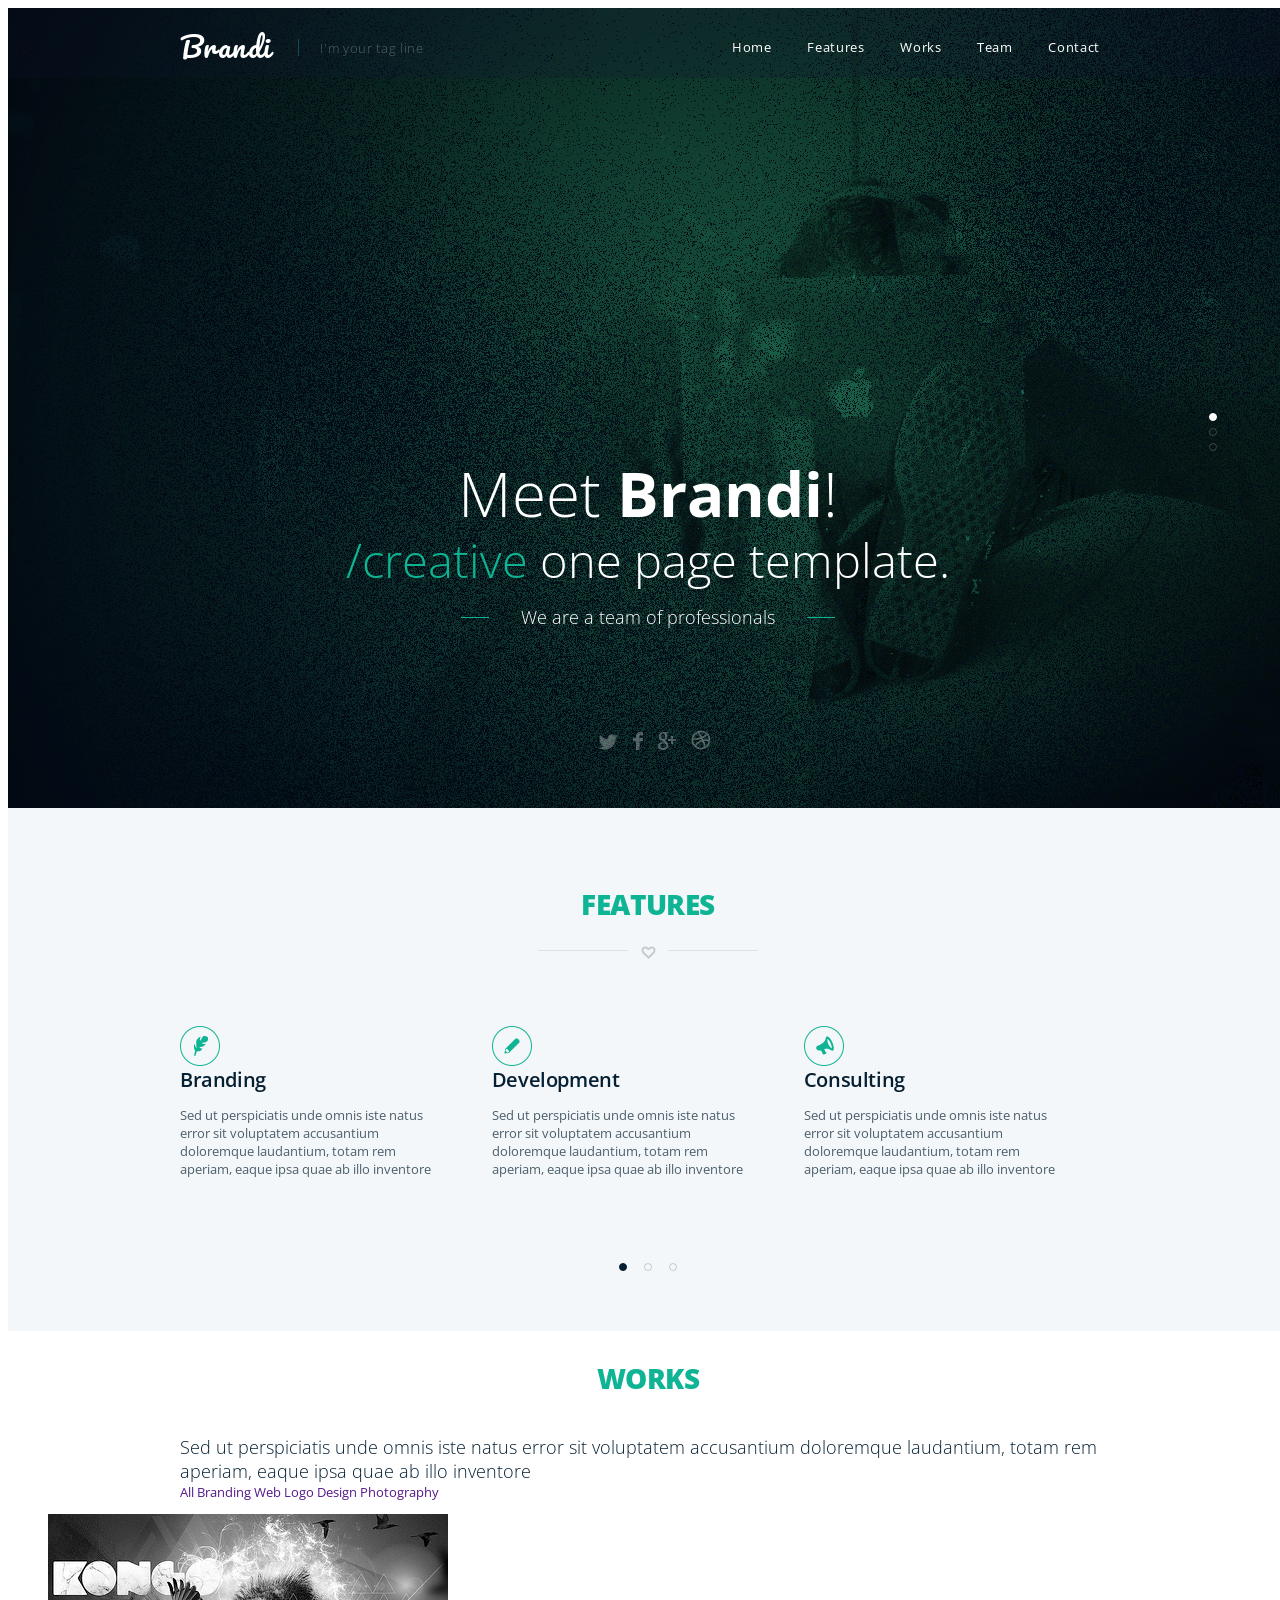
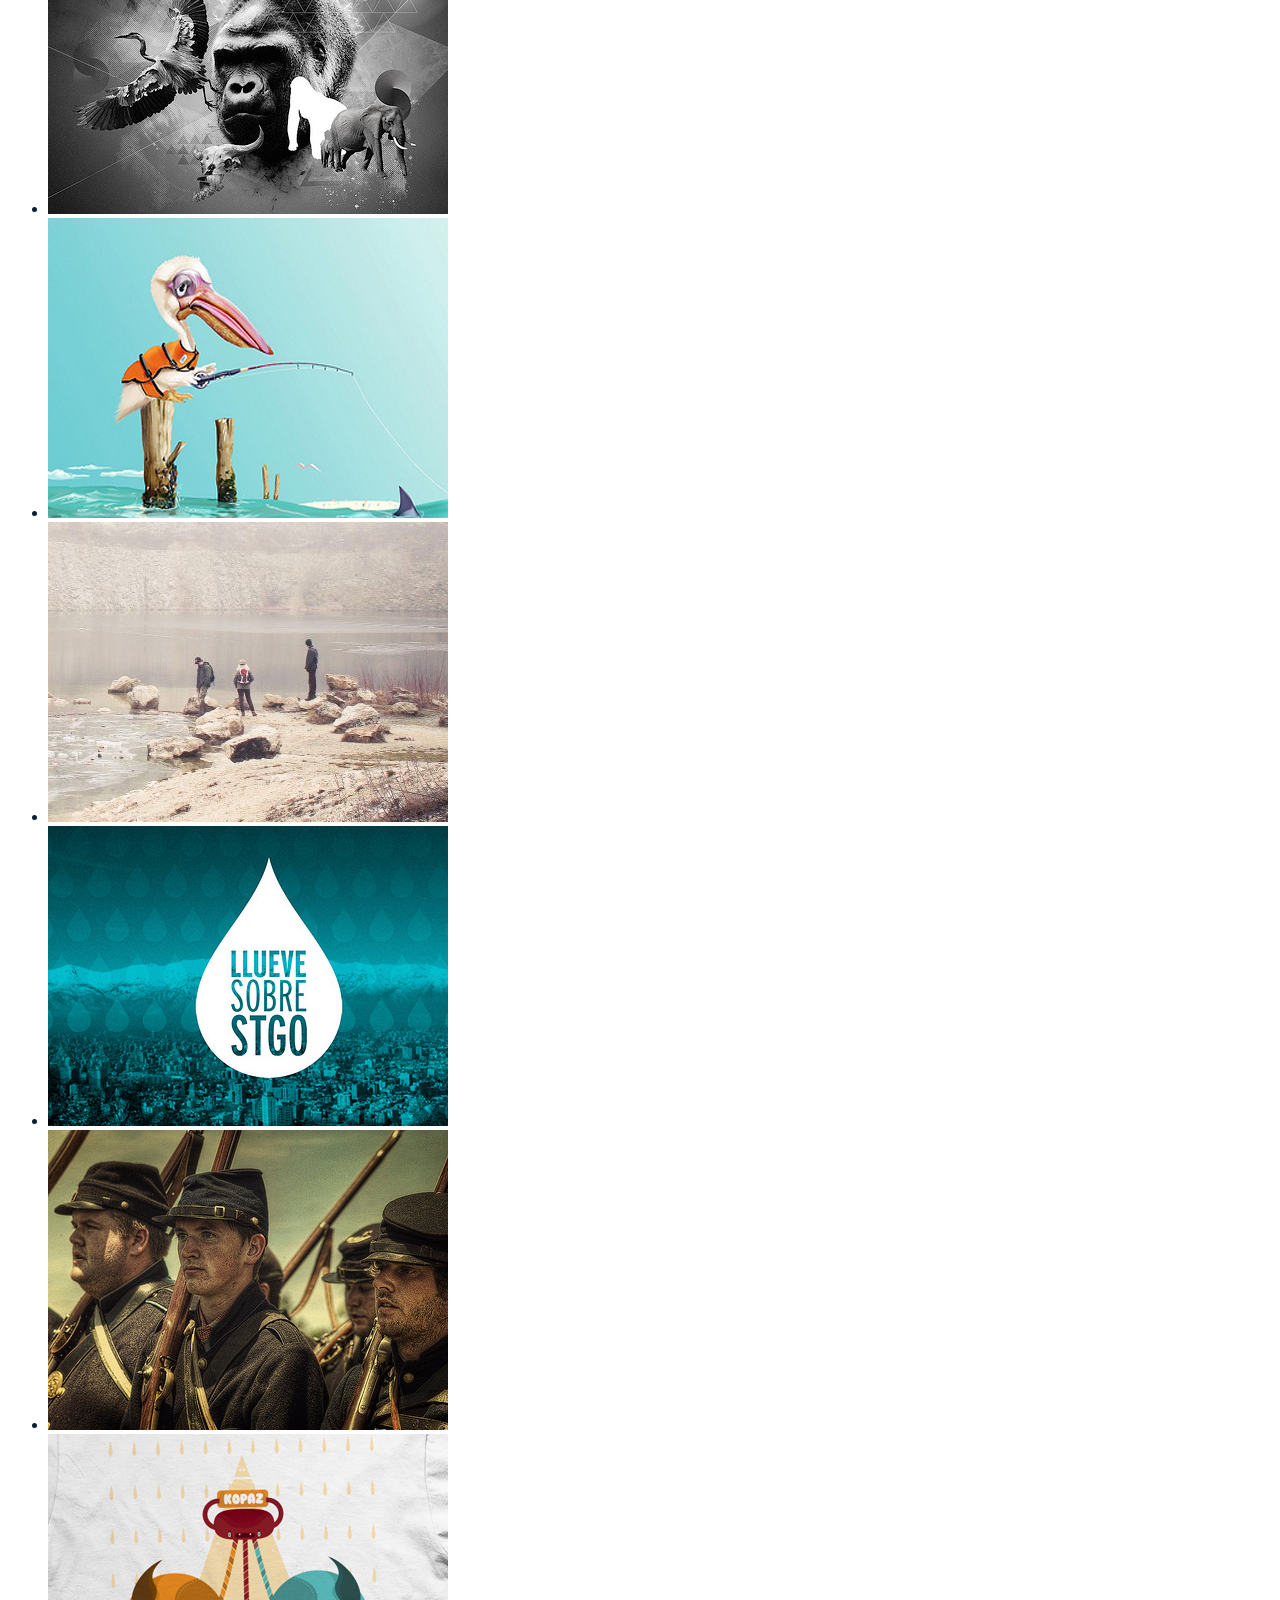
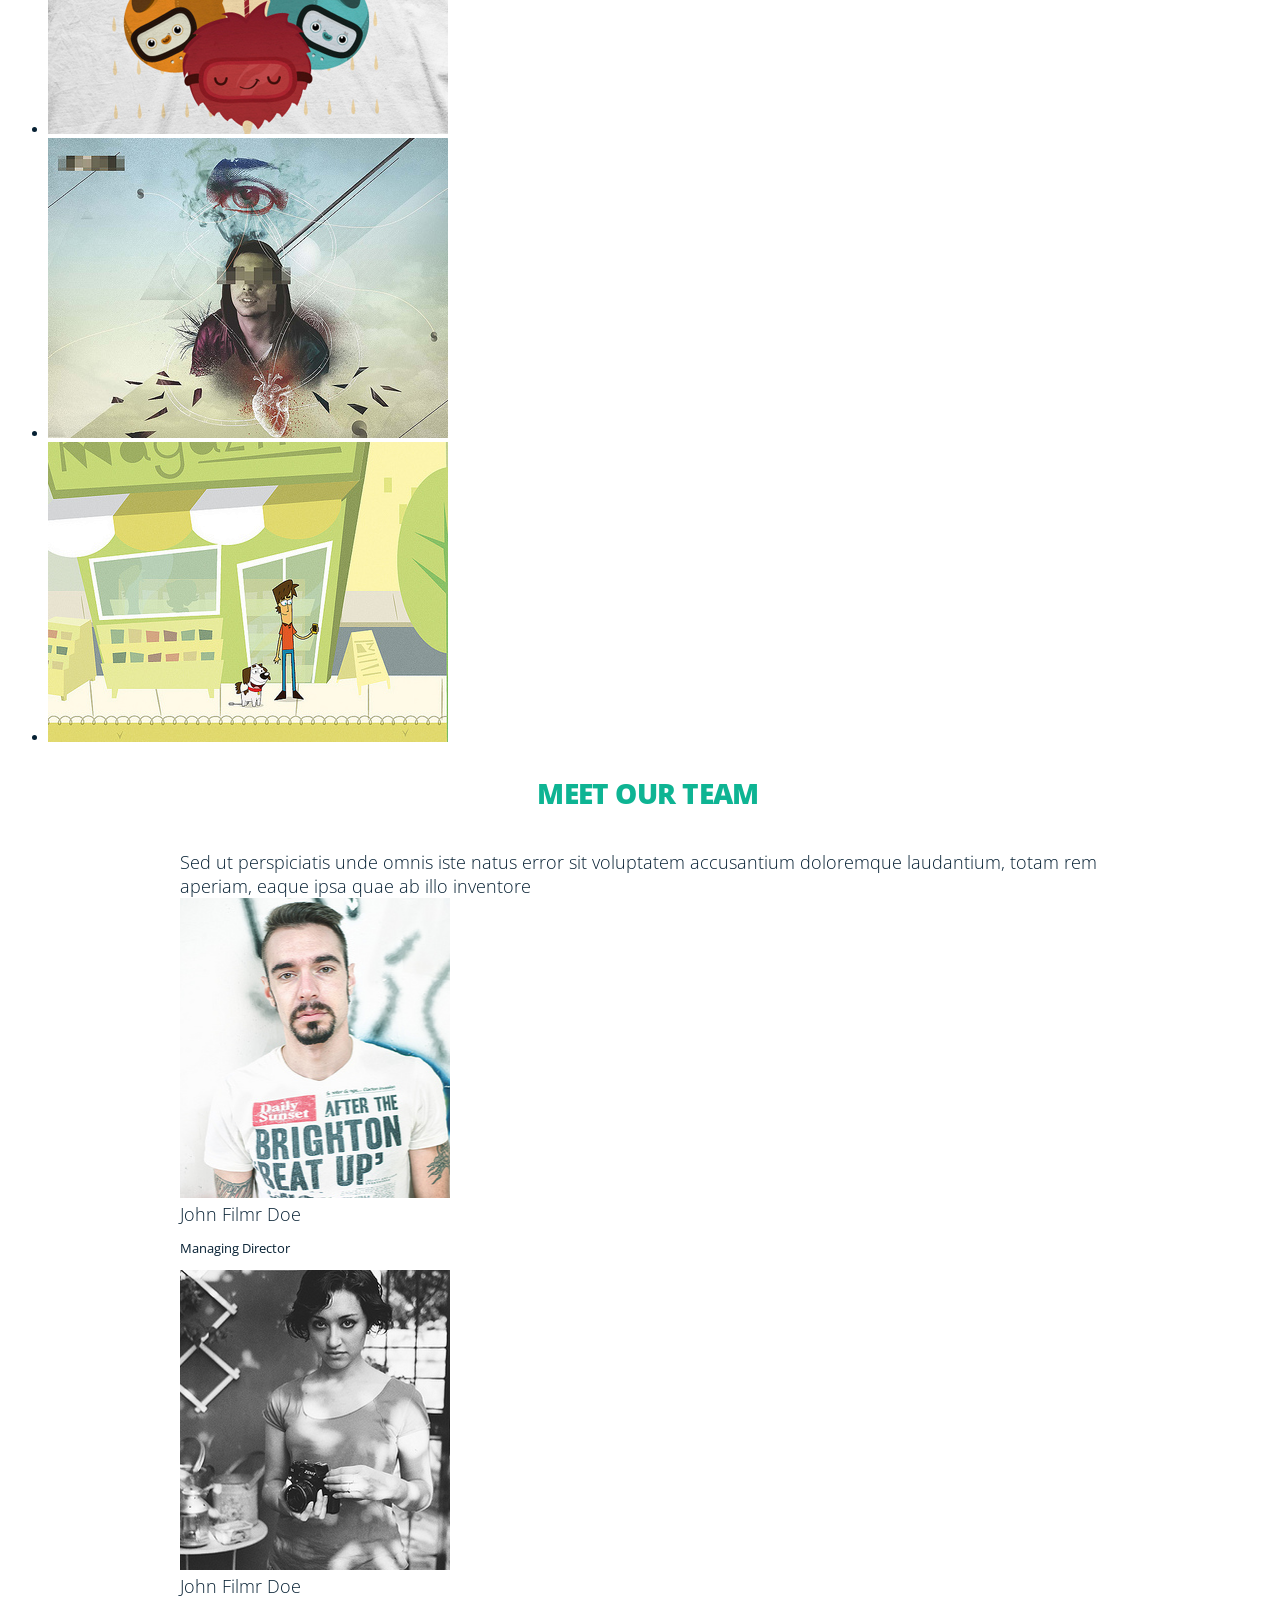
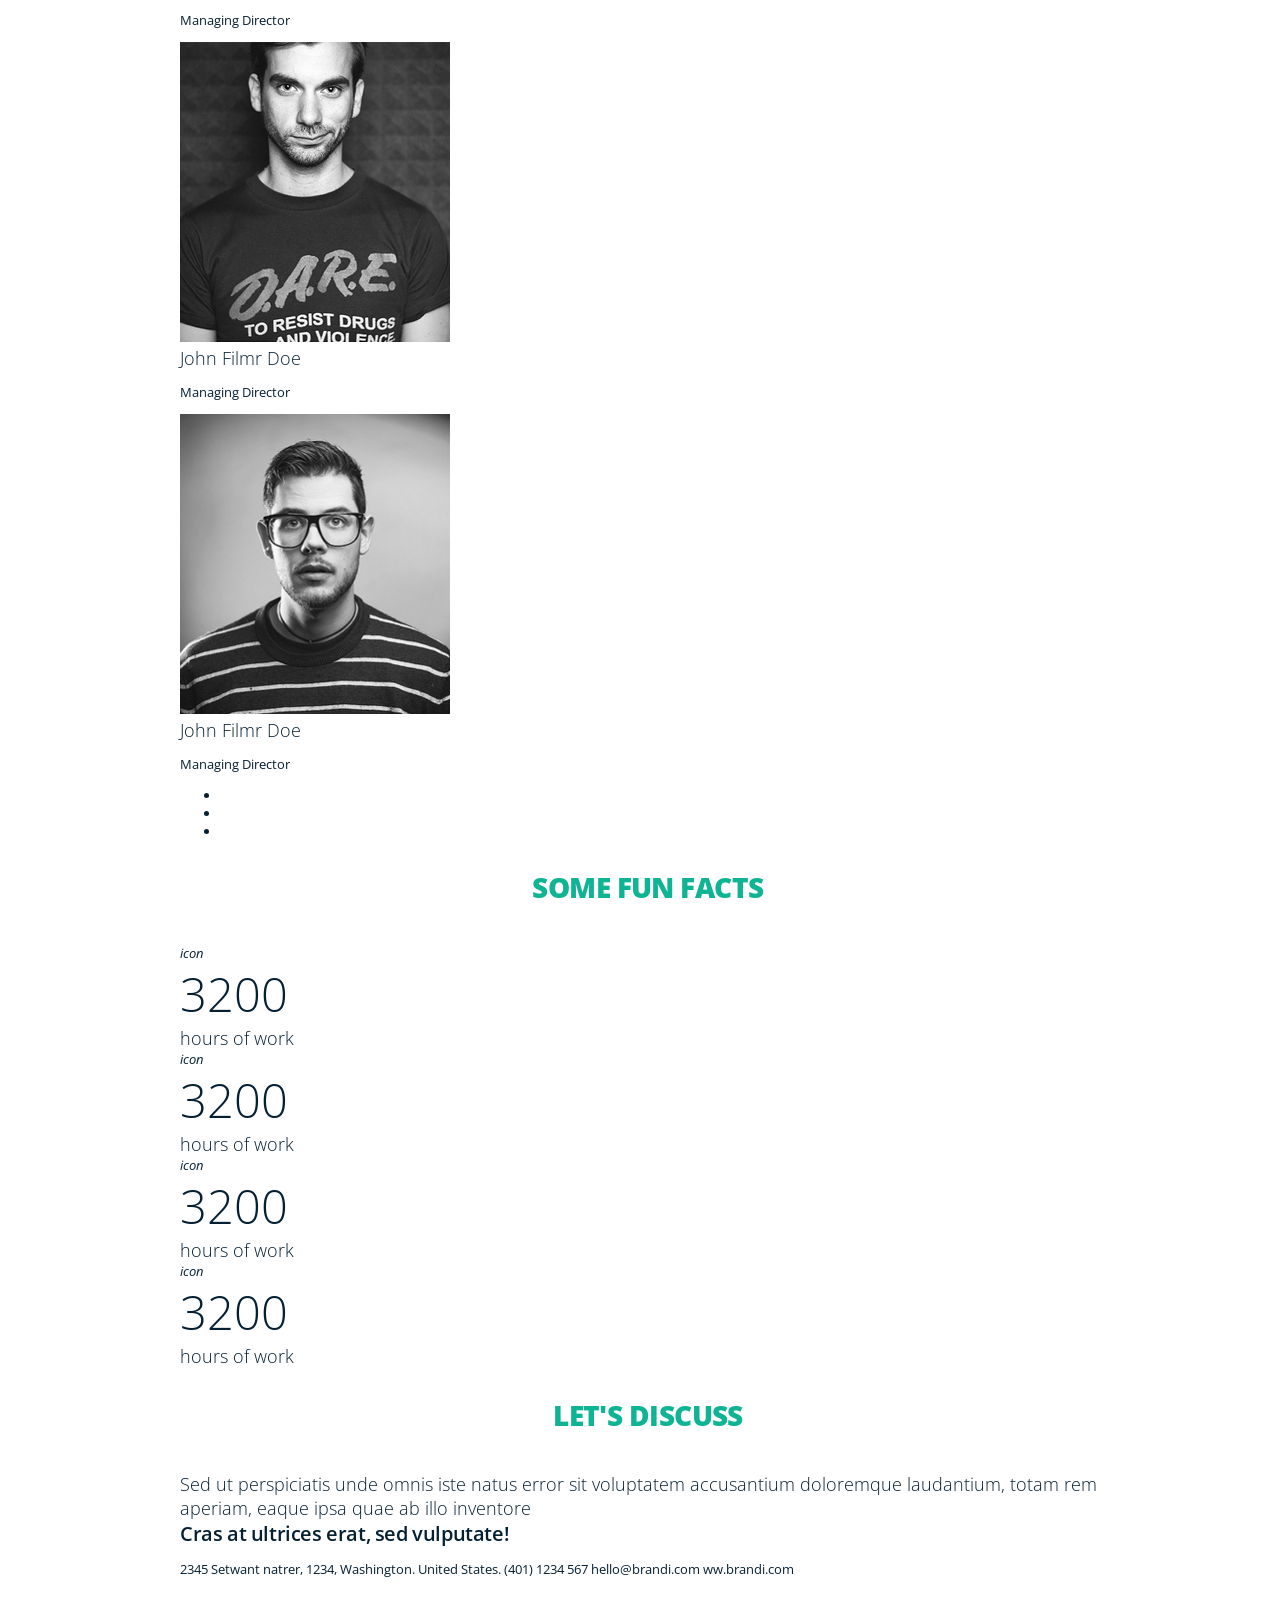
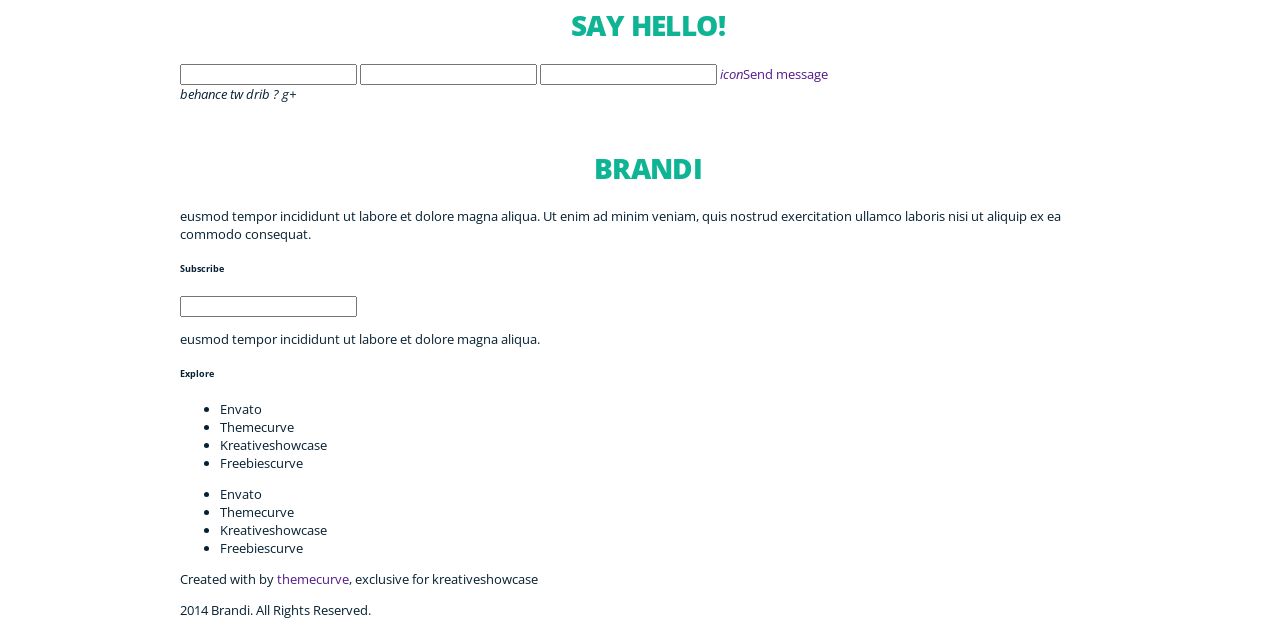
==== index.html @ 41387234 "." ====
<!DOCTYPE html>
<html lang="en">
<head>
	<meta charset="UTF-8">
	<meta author="name" content="Anna S. & Sowjanya S.">
	<title>Brandi | Digital Agency</title>
	<link href='http://fonts.googleapis.com/css?family=Pacifico' rel='stylesheet'>
	<link href='http://fonts.googleapis.com/css?family=Open+Sans:300italic,400italic,600italic,700italic,800italic,400,300,600,700,800' rel='stylesheet'>
	<link href="http://maxcdn.bootstrapcdn.com/font-awesome/4.2.0/css/font-awesome.min.css" rel="stylesheet">
	<link rel="stylesheet" href='style/normalize.css'>
	<link rel="stylesheet" href="style/main.css">
</head>
<body>
	<nav id="top-nav">
		<div class="contain">
			<a id="logo" href="#">Brandi</a>
			<p><span id="divider"></span>I'm your tag line</p>

			<ul id="menu">
				<li><a href="#">Home</a></li>
				<li><a href="#">Features</a></li>
				<li><a href="#">Works</a></li>
				<li><a href="#">Team</a></li>
				<li><a href="#">Contact</a></li>
			</ul><!-- /#menu -->
		</div><!-- /.contain -->
	</nav>

	<header id="header">
		<div class="pagination">
			<i class="circle"></i>
			<i class="circle"></i>
			<i class="circle"></i>
		</div><!-- /.pagination -->
		<div class="contain">
			<!-- <ul id="pagination">
				<li></li>
				<li></li>
				<li></li>
			</ul> --><!-- /.pagination -->

			<h1>Meet <b>Brandi</b>!</h1>
			<h2><span id="highlight-text">/creative</span> one page template.</h2>
			<hr class="header-lines"><h5>We are a team of professionals</h5><hr class="header-lines">

			<div class="social-links">
				<img src="images/twitter.png" alt="twitter social icon">
				<img src="images/facebook.png" alt="facebook social icon">
				<img src="images/google.png" alt="google plus social icon">
				<img src="images/dribbble.png" alt="dribble social icon">
			</div><!-- /.social-links -->
		</div><!-- /.contain -->

	</header><!-- /#header -->
	

	<section id="features">
		<div class="contain">
			<h3>features</h3>
			<div class="shapes">
				<hr class="main-lines"><i class="fa fa-heart-o"></i><hr class="main-lines">				
			</div><!-- /.shapes -->			

			<div class="feature-column">
				<img src="images/feather.png" alt="feather icon">
				<article>
					<h4>Branding</h4>
					<p>Sed ut perspiciatis unde omnis iste natus error sit voluptatem accusantium doloremque laudantium, totam rem aperiam, eaque ipsa quae ab illo inventore</p>
				</article>
			</div><!-- /.feature-column -->

			<div class="feature-column">
				<img src="images/pencil.png" alt="pencil icon">
				<article>
					<h4>Development</h4>
					<p>Sed ut perspiciatis unde omnis iste natus error sit voluptatem accusantium doloremque laudantium, totam rem aperiam, eaque ipsa quae ab illo inventore</p>
				</article>
			</div><!-- /.feature-column -->

			<div class="feature-column">
				<img src="images/megaphone.png" alt="megaphone icon">
				<article>
					<h4>Consulting</h4>
					<p>Sed ut perspiciatis unde omnis iste natus error sit voluptatem accusantium doloremque laudantium, totam rem aperiam, eaque ipsa quae ab illo inventore</p>
				</article>
			</div><!-- /.feature-column -->

			<div class="pagination">
				<i class="circle"></i>
				<i class="circle"></i>
				<i class="circle"></i>
			</div><!-- /.pagination -->
		</div><!-- /.contain -->		
	</section><!-- /#features -->

	<section id="works">
		<div class="contain">
			<h3>works</h3>
			<img src="" alt="">
			<h5>Sed ut perspiciatis unde omnis iste natus error sit voluptatem accusantium doloremque laudantium, totam rem aperiam, eaque ipsa quae ab illo inventore</h5>

			<div id="categories">
				<a href="">All</a>
				<a href="">Branding</a>
				<a href="">Web</a>
				<a href="">Logo Design</a>
				<a href="">Photography</a>				
			</div><!-- /.categories -->
		</div><!-- /.contain -->

		<ul id="work-gallery">
			<li><img src="images/image1.png" alt=""></li>
			<li><img src="images/image2.png" alt=""></li>
			<li><img src="images/image2.jpg" alt=""></li>
			<li><img src="images/image4.png" alt=""></li>
			<li><img src="images/image5.png" alt=""></li>
			<li><img src="images/image6.png" alt=""></li>
			<li><img src="images/image7.png" alt=""></li>
			<li><img src="images/image8.png" alt=""></li>
		</ul><!-- /#work-gallery -->
	</section><!-- /#works -->

	<section id="team">
		<div class="contain">
			<h3>meet our team</h3>
			<img src="" alt="">
			<h5>Sed ut perspiciatis unde omnis iste natus error sit voluptatem accusantium doloremque laudantium, totam rem aperiam, eaque ipsa quae ab illo inventore</h5>

			<div id="team-column">
				<img src="images/team_image1.png" alt="">
				<h5>John Filmr Doe</h5>
				<p>Managing Director</p>
			</div><!-- /#team-column -->

			<div id="team-column">
				<img src="images/team_image2.png" alt="">
				<h5>John Filmr Doe</h5>
				<p>Managing Director</p>
			</div><!-- /#team-column -->

			<div id="team-column">
				<img src="images/team_image3.png" alt="">
				<h5>John Filmr Doe</h5>
				<p>Managing Director</p>
			</div><!-- /#team-column -->
			
			<div id="team-column">
				<img src="images/team_image4.png" alt="">
				<h5>John Filmr Doe</h5>
				<p>Managing Director</p>
			</div><!-- /#team-column -->

			<ul class="pagination">
				<li></li>
				<li></li>
				<li></li>
			</ul><!-- /.pagination -->
		</div><!-- /.contain -->
	</section><!-- /#team -->

	<section id="facts">
		<div class="contain">
			<h3>some fun facts</h3>
			<img src="" alt="">

			<div class="facts-column">
				<i>icon</i>
				<h2>3200</h2>
				<h5>hours of work</h5>
			</div><!-- /.facts-column -->

			<div class="facts-column">
				<i>icon</i>
				<h2>3200</h2>
				<h5>hours of work</h5>
			</div><!-- /.facts-column -->

			<div class="facts-column">
				<i>icon</i>
				<h2>3200</h2>
				<h5>hours of work</h5>
			</div><!-- /.facts-column -->

			<div class="facts-column">
				<i>icon</i>
				<h2>3200</h2>
				<h5>hours of work</h5>
			</div><!-- /.facts-column -->
		</div><!-- /.contain -->
	</section><!-- /#facts -->

	<section id="contact">
		<div class="contain">
			<h3>let's discuss</h3>
			<img src="" alt="">
			<h5>Sed ut perspiciatis unde omnis iste natus error sit voluptatem accusantium doloremque laudantium, totam rem aperiam, eaque ipsa quae ab illo inventore</h5>

			<div id="location">
				<h4>Cras at ultrices erat, sed vulputate!</h4>
				<p>2345 Setwant natrer, 1234, 
				Washington. United States.
				(401) 1234 567
				hello@brandi.com
				ww.brandi.com</p>
			</div><!-- /#location -->

			<div class="form">
				<h3>Say hello!</h3>
				<form action="">
					<input type="name">
					<input type="email">
					<input type="text">

					<a href=""><i>icon</i>Send message</a>
				</form>				
			</div><!-- /#form -->

			<div id="soc-links">
				<i>behance</i>
				<i>tw</i>
				<i>drib</i>
				<i>?</i>
				<i>g+</i>				
			</div><!-- /#soc-links -->
		</div><!-- /.contain -->

		<img src="" alt="">
	</section>

	<footer>
		<div class="contain">
			<div class="footer-column">
				<h3>Brandi</h3>
				<p>eusmod tempor incididunt ut labore et dolore magna aliqua. Ut enim ad minim veniam, quis nostrud exercitation ullamco laboris nisi ut aliquip ex ea commodo consequat.</p>
			</div><!-- /.footer-column -->

			<div class="footer-column">
				<h6>Subscribe</h6>
				<input type="email">
				<p>eusmod tempor incididunt ut labore et dolore magna aliqua. </p>
			</div><!-- /.footer-column -->

			<div class="footer-column">
				<h6>Explore</h6>
				<ul>
					<li>Envato</li>
					<li>Themecurve</li>
					<li>Kreativeshowcase</li>
					<li>Freebiescurve</li>
				</ul>

				<ul>
					<li>Envato</li>
					<li>Themecurve</li>
					<li>Kreativeshowcase</li>
					<li>Freebiescurve</li>
				</ul>
			</div><!-- /.footer-column -->
			<div class="footer-column">
				<p>Created with <i></i> by <a href="">themecurve</a>,
				exclusive for kreativeshowcase</p>

				<p>2014 Brandi. All Rights Reserved.</p>
			</div><!-- /.footer-column -->
		</div>
	</footer>
</body>
</html>
---- style/main.css ----
*,
*:before,
*:after {
  box-sizing: inherit;
}
html {
  box-sizing: border-box;
}
body {
  width: 100%;
  font-family: "Open Sans", "Arial", "Helvetica Neue", Helvetica, sans-serif;
  font-size: 13px;
  color: #062033;
}
h1,
h2,
h5 {
  margin: 0;
}
h1 {
  font-size: 62px;
  font-weight: 300;
  line-height: 1.13;
}
h2 {
  font-size: 47px;
  font-weight: 300;
}
h3 {
  font-size: 28px;
  font-weight: 800;
  color: #0eb493;
  text-transform: uppercase;
  text-align: center;
  letter-spacing: -0.02em;
  margin-bottom: 20px;
}
h4 {
  margin: 0;
  font-size: 20px;
  color: #062033;
  font-weight: 600;
  letter-spacing: -0.02em;
}
h5 {
  font-size: 18px;
  font-weight: 300;
}
a {
  text-decoration: none;
}
.contain {
  width: 73.125%;
  margin: 0 auto;
}
nav {
  height: 70px;
  position: absolute;
  width: 100%;
  color: #ffffff;
  background-color: rgba(16, 22, 54, 0.2);
  letter-spacing: 0.05em;
}
nav p {
  float: left;
  opacity: 0.3;
  font-weight: 300;
  padding-top: 18px;
}
nav a {
  color: #ffffff;
}
nav li {
  display: inline-block;
  padding: 30px 16px 0 16px;
}
nav li:hover {
  border-top: 2px solid #32b0ee;
  padding-top: 28px;
}
nav #menu {
  margin: 0;
  display: inline;
  float: right;
  list-style-type: none;
}
#logo {
  display: block;
  padding-top: 14px;
  float: left;
  font-family: "Pacifico";
  font-size: 28px;
  letter-spacing: 0.05em;
  color: #ffffff;
}
#divider {
  margin-right: 21px;
  margin-left: 27px;
  width: 1px;
  background-color: #32b0ee;
  height: 17px;
  float: left;
}
header {
  padding-top: 398px;
  height: 800px;
  background-image: url(../images/header.png);
  background-size: cover;
  color: #ffffff;
  text-align: center;
}
header h5 {
  display: inline-block;
  margin: 13px 16px;
  font-size: 18px;
}
header .pagination {
  float: right;
  margin-right: 5%;
}
header .pagination .circle {
  margin: 7px;
  width: 8px;
  height: 8px;
  border-radius: 50%;
  opacity: 0.2;
  background-color: transparent;
  cursor: pointer;
  border: 1px solid #ffffff;
  display: block;
}
header .pagination .circle:first-child,
header .pagination .circle:hover {
  background-color: #ffffff;
  opacity: 1;
}
header .contain {
  clear: both;
}
#highlight-text {
  color: #0eb493;
}
.header-lines {
  margin-left: 16px;
  margin-right: 16px;
  display: inline-block;
  height: 1px;
  width: 28px;
  border: none;
  color: #0eb493;
  background-color: #0eb493;
}
.social-links {
  margin-top: 9.8vh;
}
.social-links img {
  margin-left: 12px;
  opacity: 0.3;
}
.social-links img:hover {
  opacity: 1;
}
#features {
  padding: 49px 0;
  background-color: #f4f7f9;
}
#features img {
  width: 40px;
  display: inline-block;
  margin-right: 15px;
  vertical-align: top;
}
#features article {
  display: inline-block;
  width: 83.9%;
  font-size: 13px;
}
#features article p {
  opacity: 0.7;
}
#features .pagination {
  margin-top: 65px;
  text-align: center;
}
#features .pagination .circle {
  margin: 7px;
  width: 8px;
  height: 8px;
  border-radius: 50%;
  opacity: 0.2;
  background-color: transparent;
  cursor: pointer;
  display: inline-block;
  border: 1px solid #062033;
}
#features .pagination .circle:first-child,
#features .pagination .circle:hover {
  background-color: #062033;
  opacity: 1;
}
.feature-column {
  margin-top: 65px;
  width: 33%;
  display: inline-block;
  font-size: 0;
}
.shapes {
  display: block;
  text-align: center;
}
.fa-heart-o {
  width: 20px;
  display: inline-block;
  -webkit-text-stroke-width: 1px;
  -moz-text-stroke-width: 1px;
  text-stroke-width: 1px;
  opacity: 0.2;
  margin: auto 10px;
}
.main-lines {
  display: inline-block;
  width: 90px;
  height: 1px;
  background-color: #062033;
  border: none;
  opacity: 0.1;
}
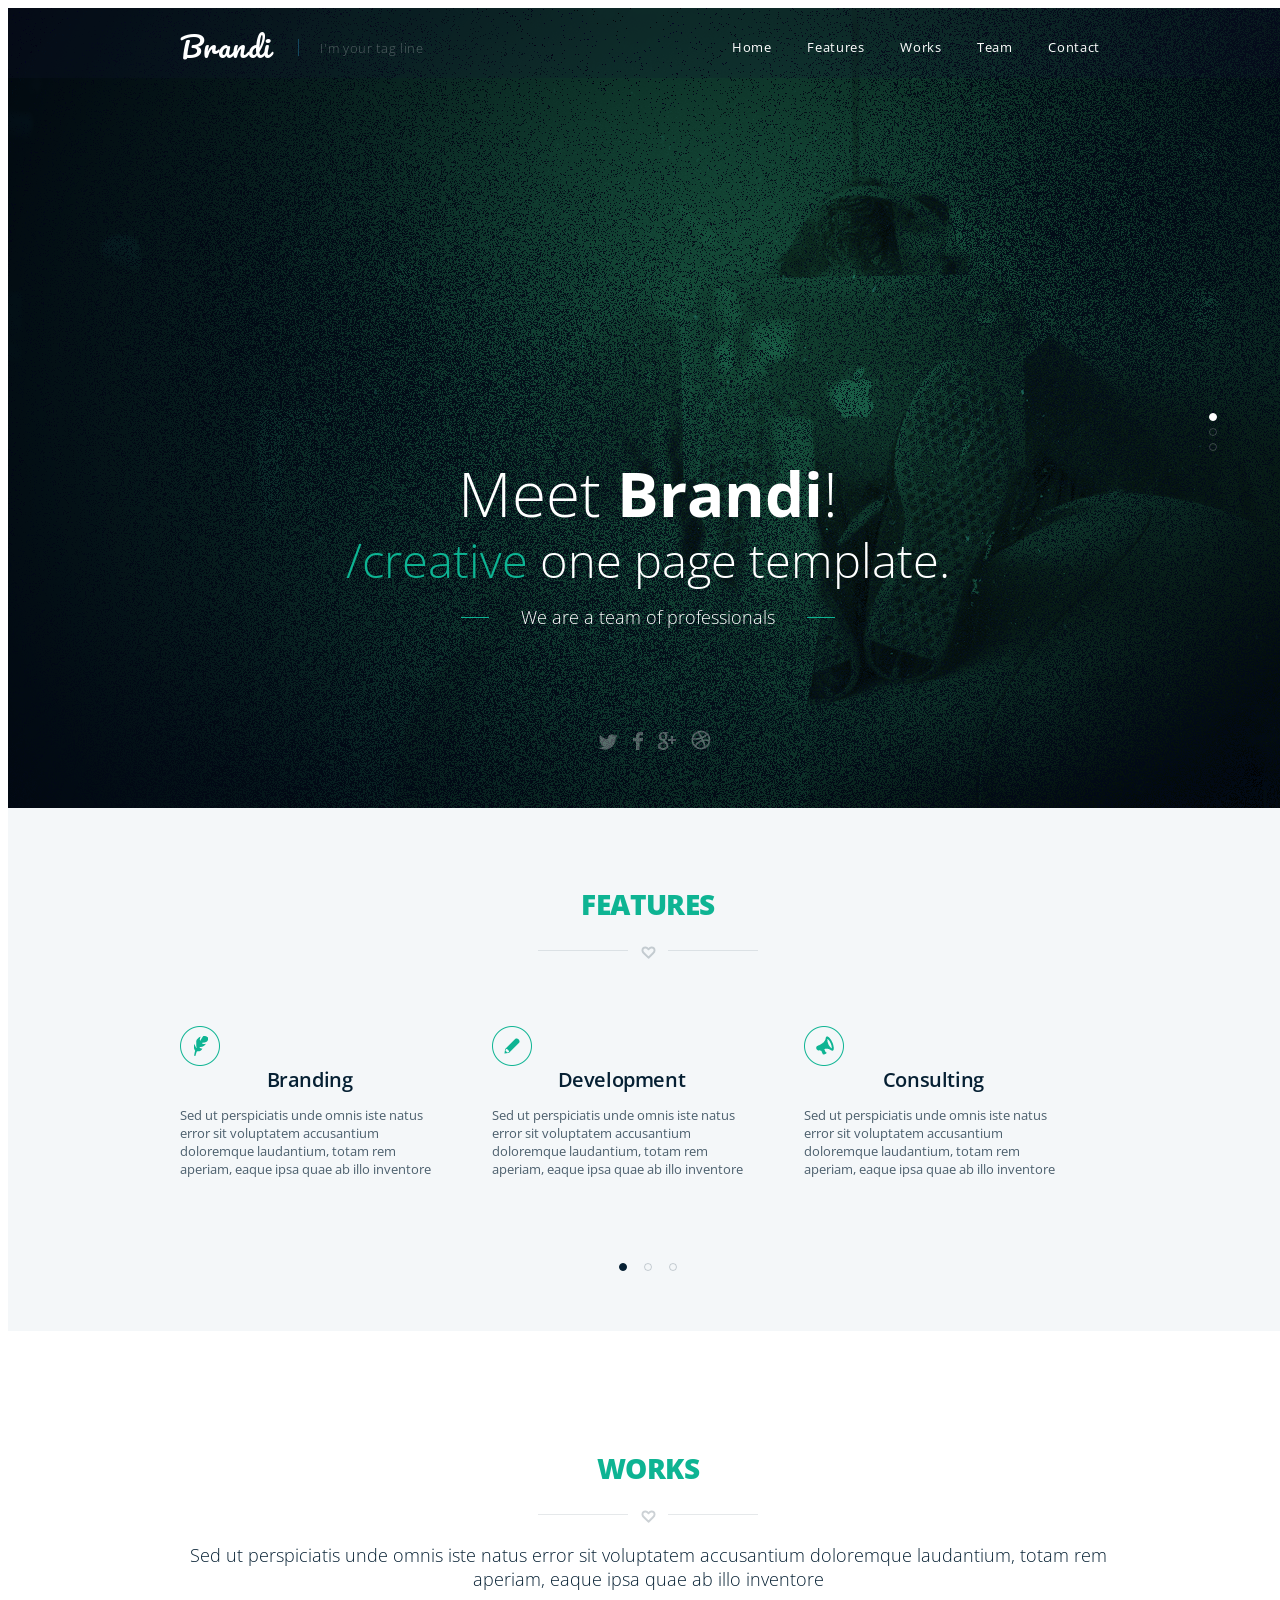
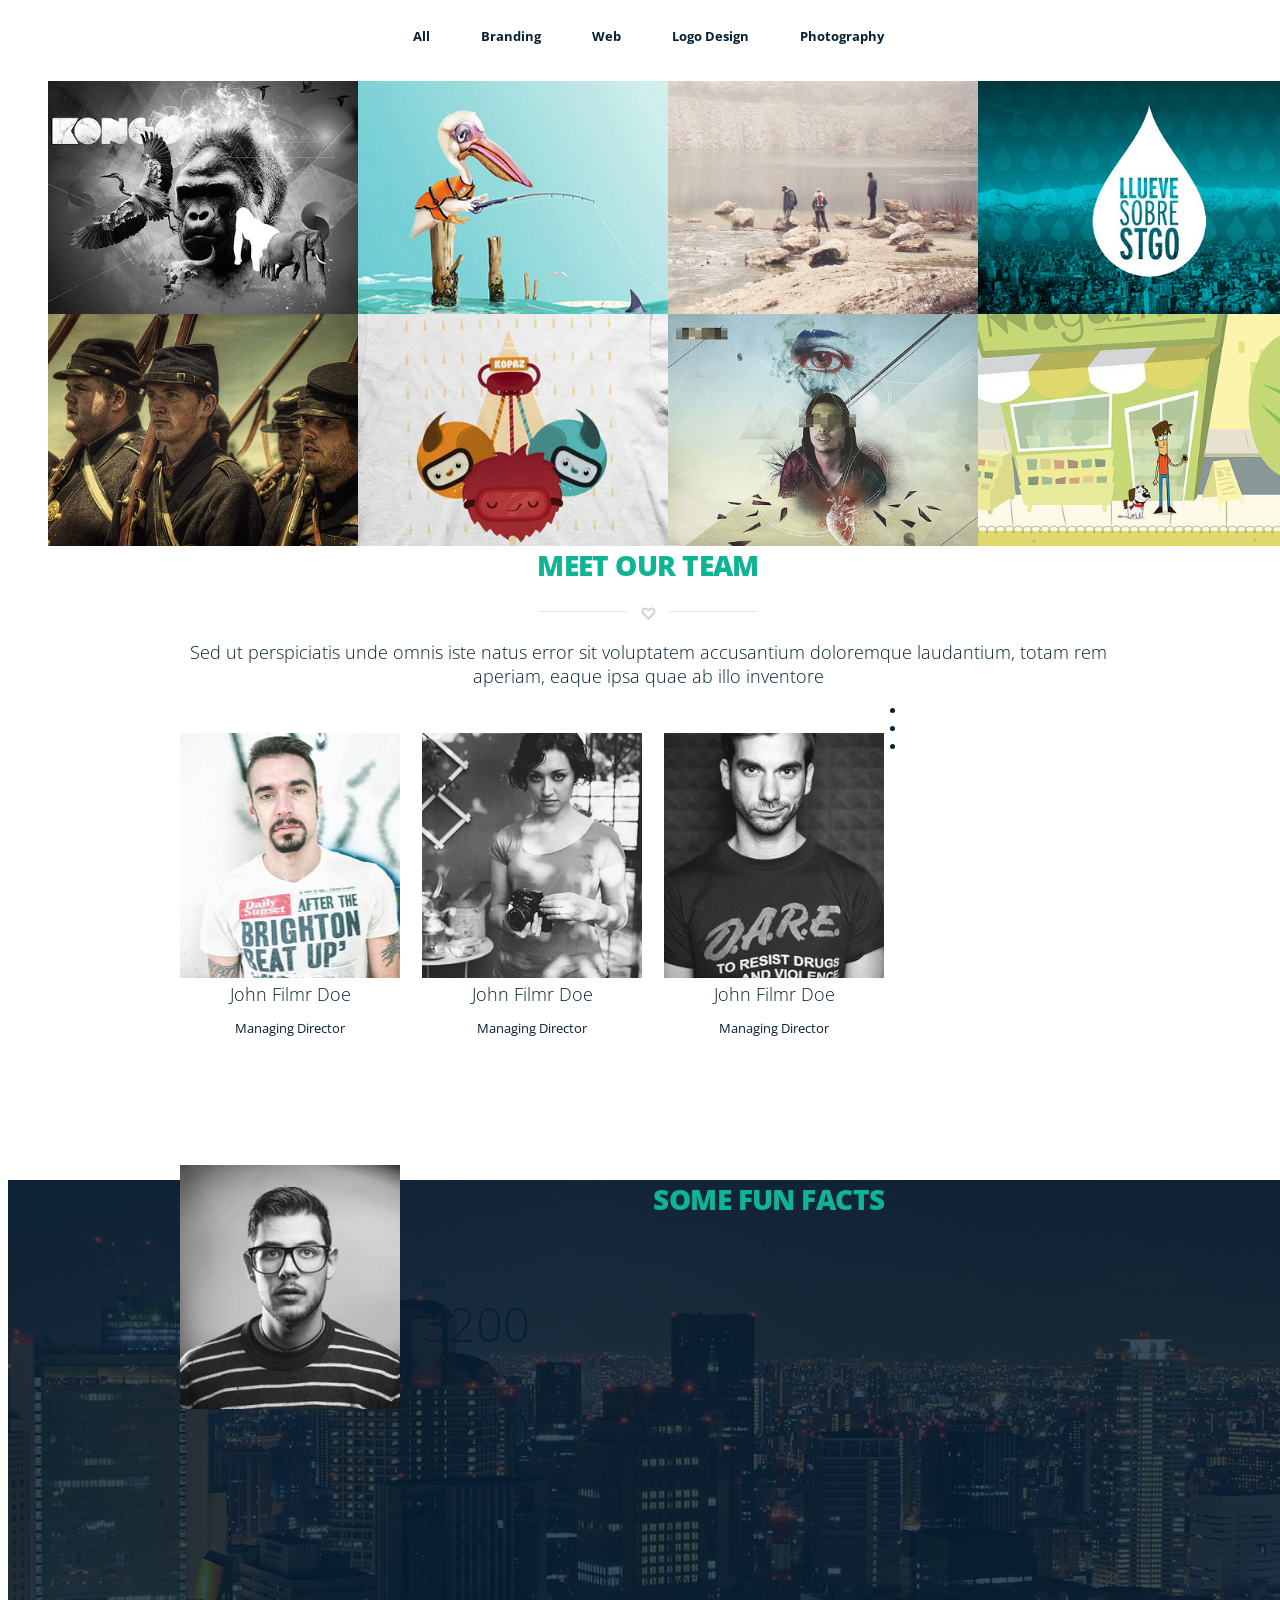
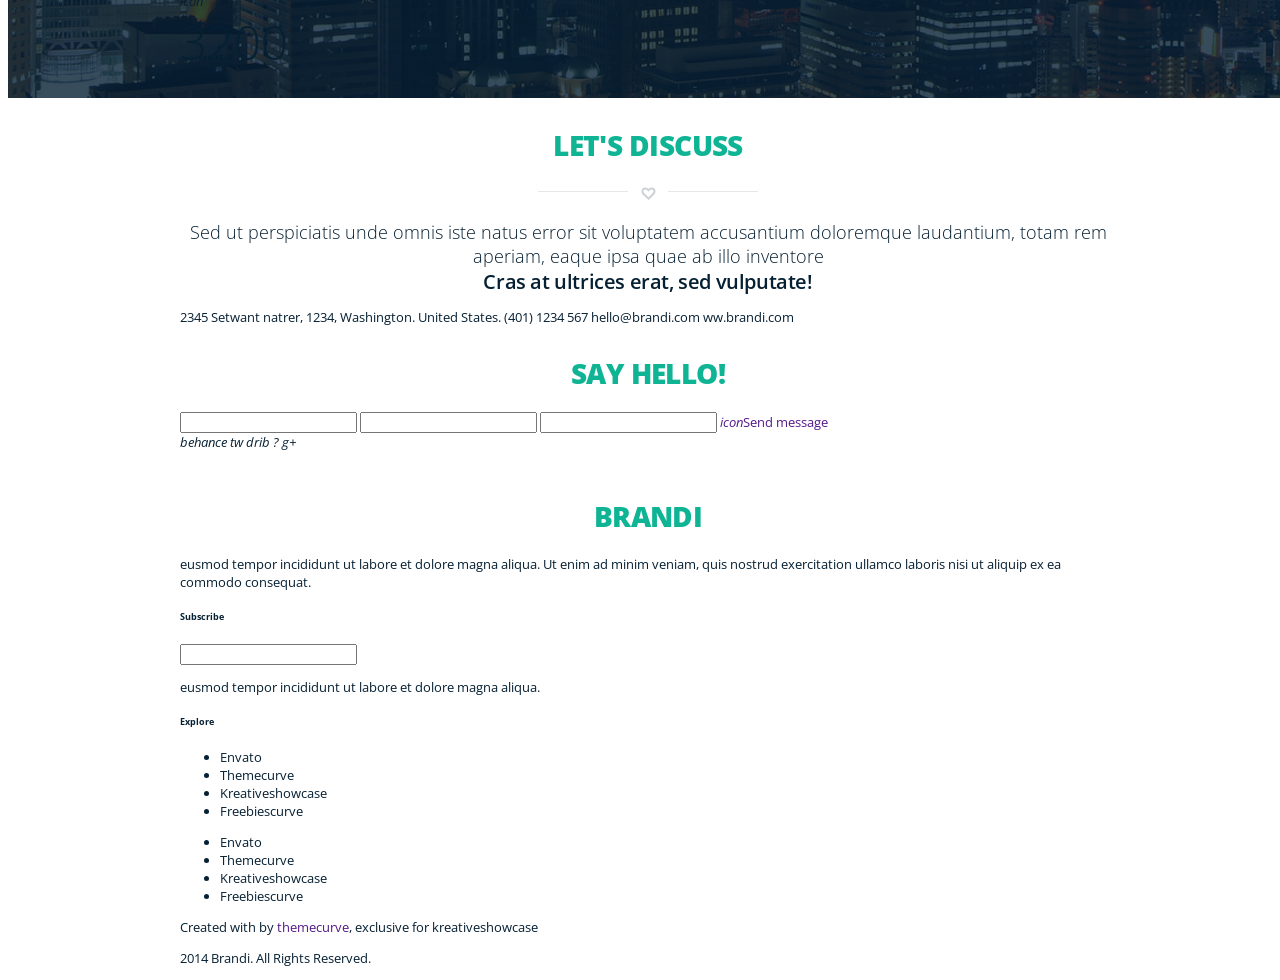
==== commit 50a63441: "." ====
--- a/index.html
+++ b/index.html
@@ -96,6 +96,9 @@
 	<section id="works">
 		<div class="contain">
 			<h3>works</h3>
+			<div class="shapes">
+				<hr class="main-lines"><i class="fa fa-heart-o"></i><hr class="main-lines">				
+			</div><!-- /.shapes -->
 			<img src="" alt="">
 			<h5>Sed ut perspiciatis unde omnis iste natus error sit voluptatem accusantium doloremque laudantium, totam rem aperiam, eaque ipsa quae ab illo inventore</h5>
 
@@ -111,7 +114,12 @@
 		<ul id="work-gallery">
 			<li><img src="images/image1.png" alt=""></li>
 			<li><img src="images/image2.png" alt=""></li>
-			<li><img src="images/image2.jpg" alt=""></li>
+			<li><img src="images/image2.jpg" alt="">
+				<!-- <div id="bg-image">
+					<img src="images/eye-icon.png" alt=""/>
+					<p>Lorem ipsum dolor sit amet.<br><span>Photography</span></p>
+				</div> -->
+			</li>
 			<li><img src="images/image4.png" alt=""></li>
 			<li><img src="images/image5.png" alt=""></li>
 			<li><img src="images/image6.png" alt=""></li>
@@ -123,6 +131,9 @@
 	<section id="team">
 		<div class="contain">
 			<h3>meet our team</h3>
+			<div class="shapes">
+				<hr class="main-lines"><i class="fa fa-heart-o"></i><hr class="main-lines">				
+			</div><!-- /.shapes -->
 			<img src="" alt="">
 			<h5>Sed ut perspiciatis unde omnis iste natus error sit voluptatem accusantium doloremque laudantium, totam rem aperiam, eaque ipsa quae ab illo inventore</h5>
 
@@ -161,6 +172,9 @@
 	<section id="facts">
 		<div class="contain">
 			<h3>some fun facts</h3>
+			<div class="shapes">
+				<hr class="main-lines"><i class="fa fa-heart-o"></i><hr class="main-lines">				
+			</div><!-- /.shapes -->
 			<img src="" alt="">
 
 			<div class="facts-column">
@@ -192,6 +206,9 @@
 	<section id="contact">
 		<div class="contain">
 			<h3>let's discuss</h3>
+			<div class="shapes">
+				<hr class="main-lines"><i class="fa fa-heart-o"></i><hr class="main-lines">				
+			</div><!-- /.shapes -->
 			<img src="" alt="">
 			<h5>Sed ut perspiciatis unde omnis iste natus error sit voluptatem accusantium doloremque laudantium, totam rem aperiam, eaque ipsa quae ab illo inventore</h5>
 
--- a/style/main.css
+++ b/style/main.css
@@ -41,10 +41,12 @@
   color: #062033;
   font-weight: 600;
   letter-spacing: -0.02em;
+  text-align: center;
 }
 h5 {
   font-size: 18px;
   font-weight: 300;
+  text-align: center;
 }
 a {
   text-decoration: none;
@@ -225,3 +227,56 @@
   border: none;
   opacity: 0.1;
 }
+#works {
+  padding: 90px 0;
+}
+#categories {
+  margin: 3% 0;
+  list-style: none;
+  text-align: center;
+}
+#categories a {
+  display: inline-block;
+  padding: 8px 24px;
+  text-decoration: none;
+  color: #062033;
+  font-weight: 700;
+}
+#categories a:hover {
+  background: #0eb493;
+  color: #ffffff;
+  -webkit-border-radius: 7px;
+  -moz-border-radius: 7px;
+  -o-border-radius: 7px;
+}
+#work-gallery li {
+  width: 25%;
+  float: left;
+  overflow: hidden;
+  -webkit-box-sizing: border-box;
+  -moz-box-sizing: border-box;
+  -o-box-sizing: border-box;
+}
+#work-gallery li img {
+  max-width: 100%;
+  transition: all 300ms;
+  webkit-transistion: all 300ms;
+  -moz-transition: all 300ms;
+  display: block;
+}
+#team {
+  padding: 0 0 30% 0;
+}
+#team-column {
+  display: inline-block;
+  float: left;
+  margin: 45px 22px 70px 0;
+  vertical-align: top;
+  text-align: center;
+}
+#team-column img {
+  width: 220px;
+}
+#facts {
+  background-image: url(../images/funfacts_rectangle.png);
+}
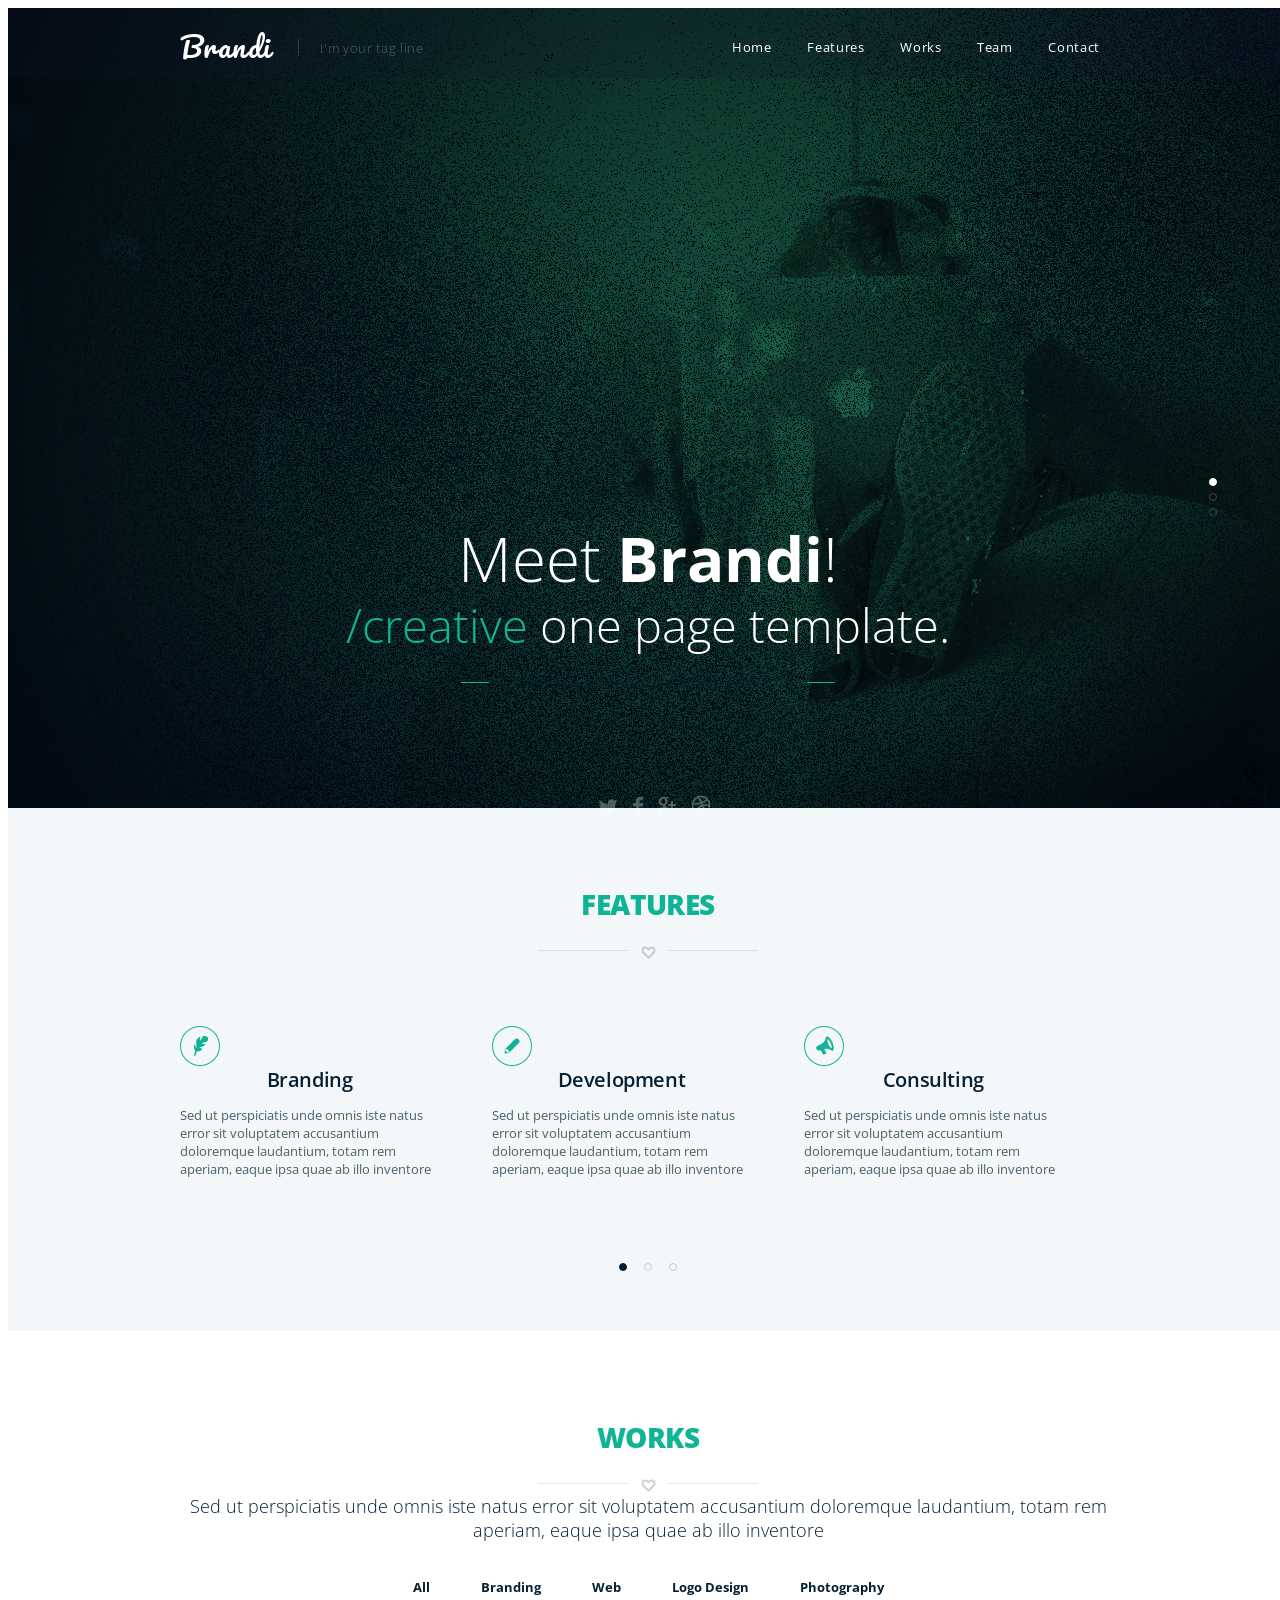
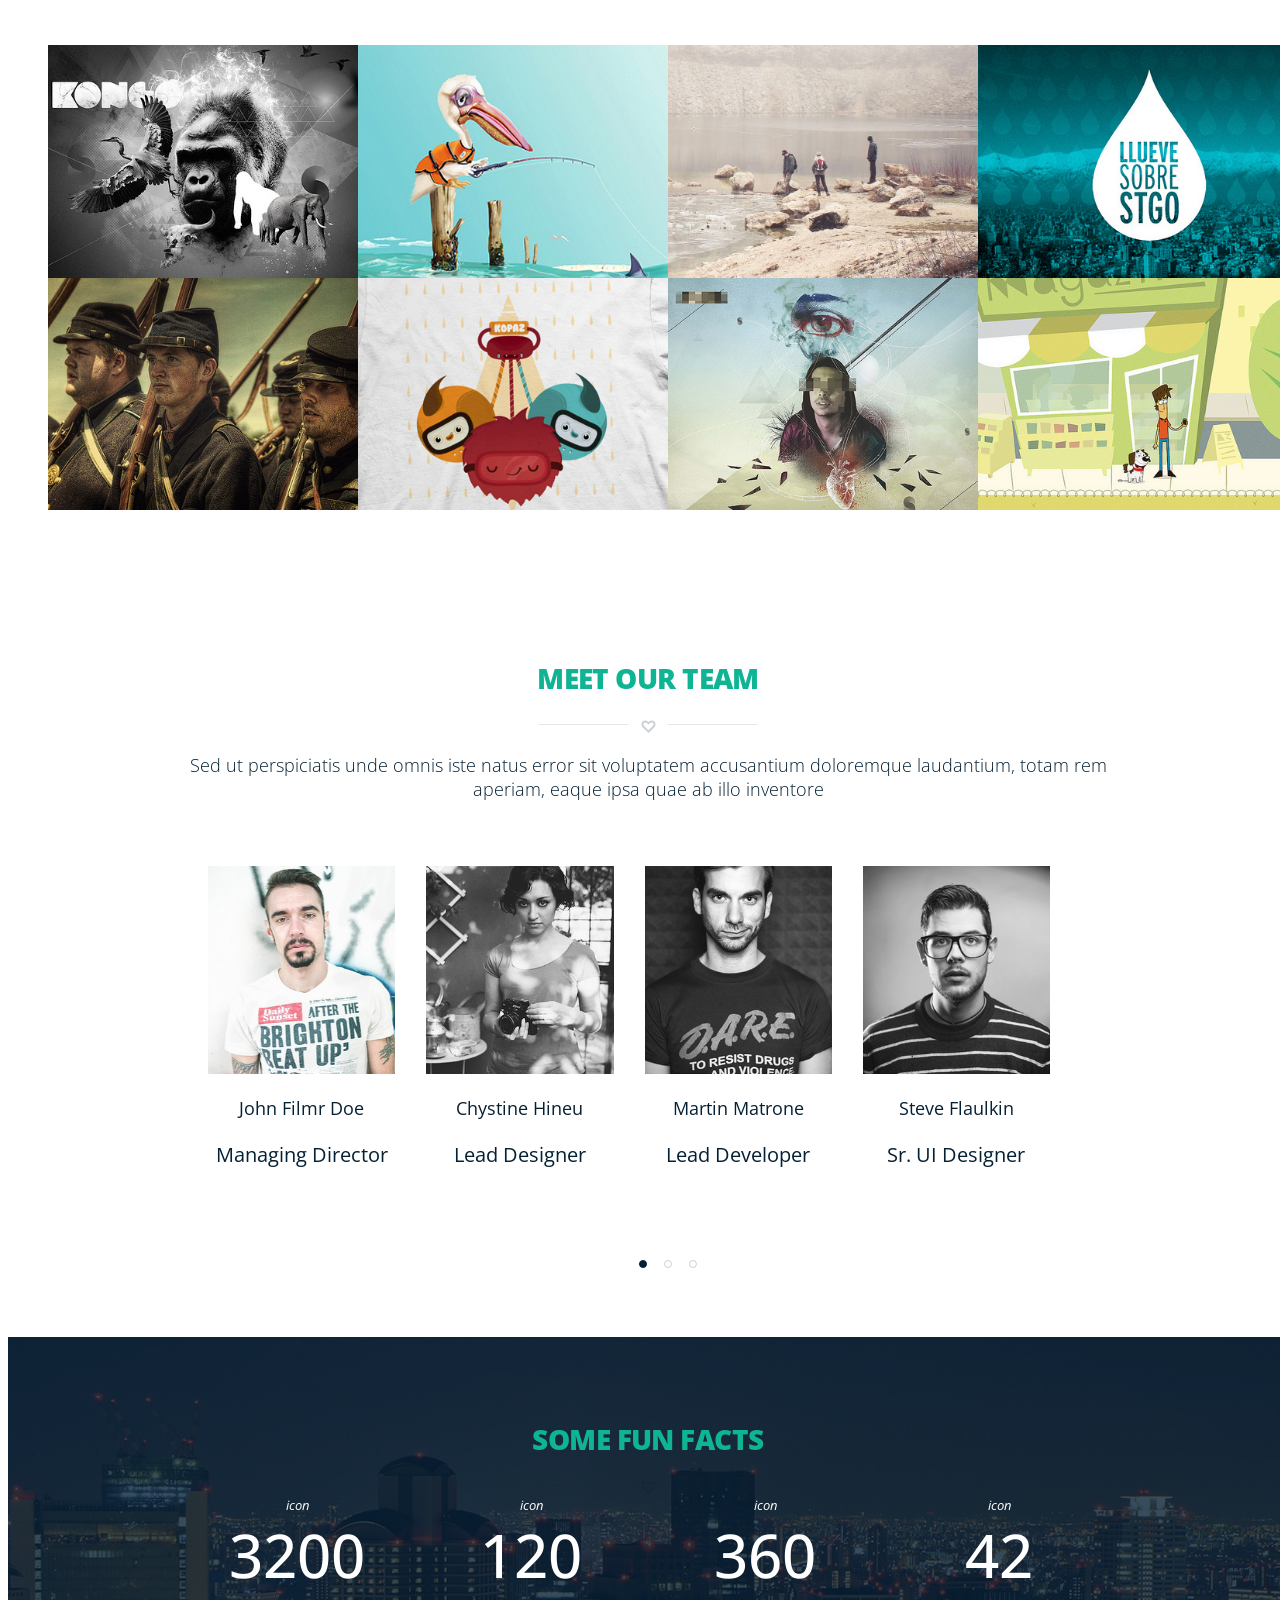
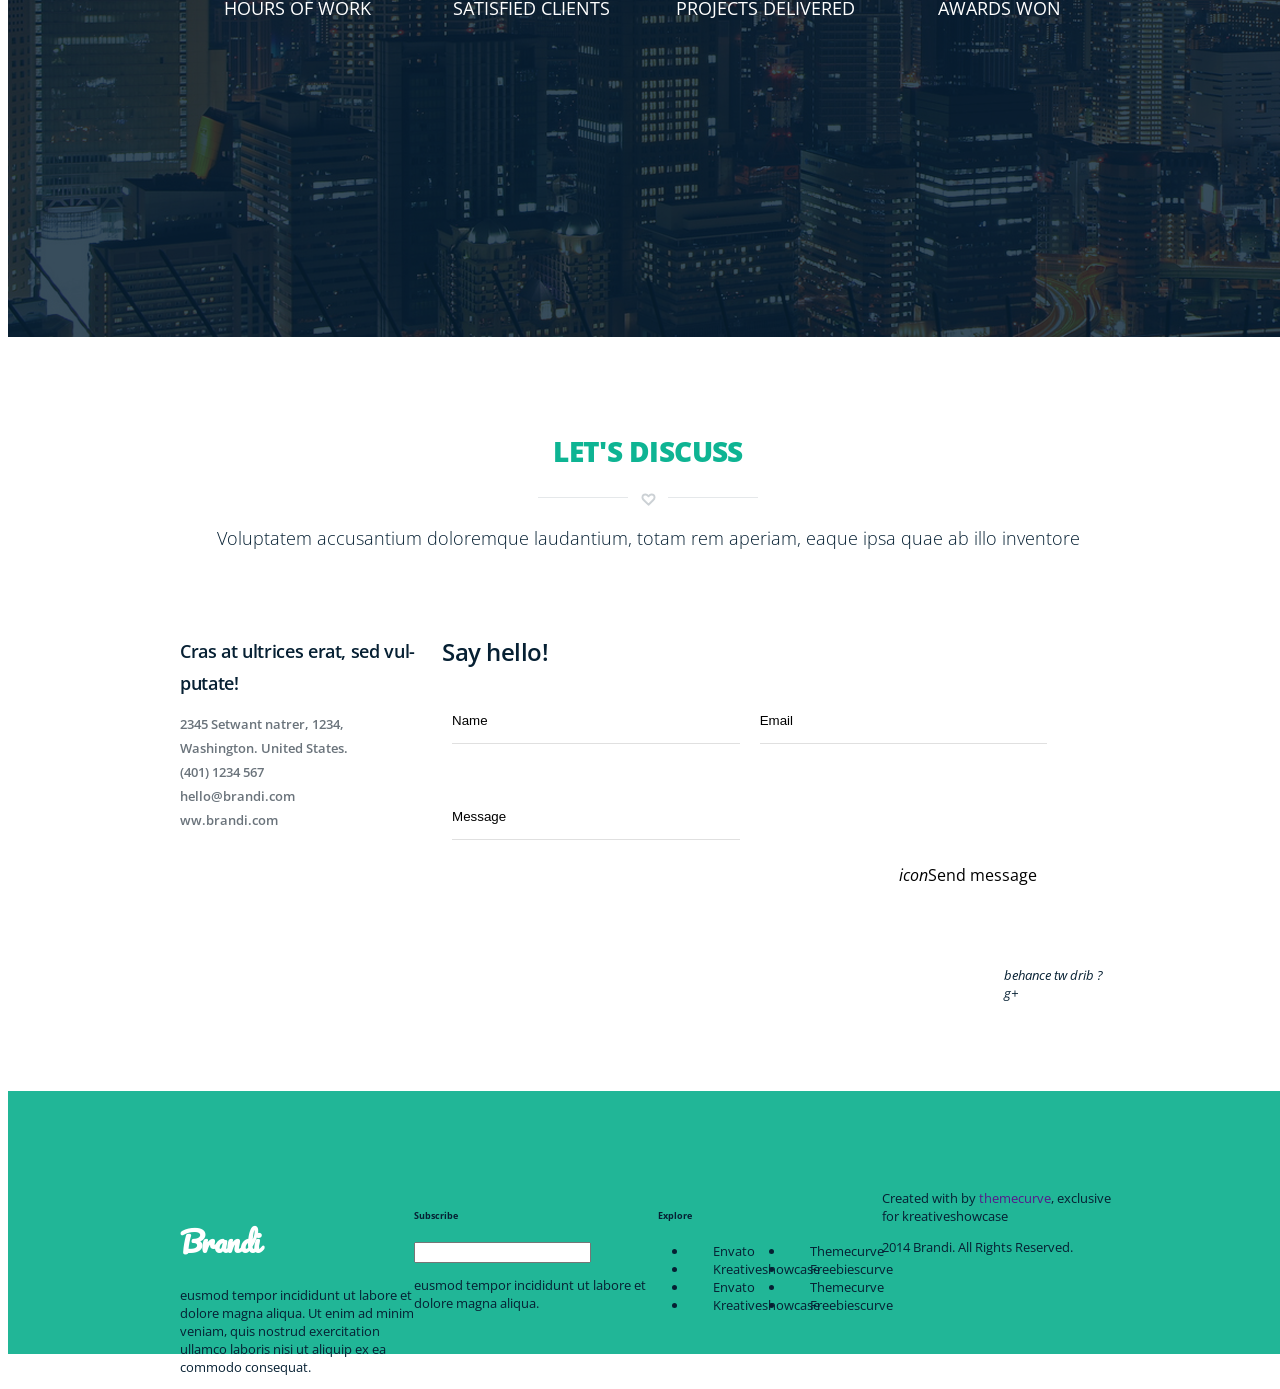
==== commit b5dac015: "a" ====
--- a/index.html
+++ b/index.html
@@ -99,7 +99,6 @@
 			<div class="shapes">
 				<hr class="main-lines"><i class="fa fa-heart-o"></i><hr class="main-lines">				
 			</div><!-- /.shapes -->
-			<img src="" alt="">
 			<h5>Sed ut perspiciatis unde omnis iste natus error sit voluptatem accusantium doloremque laudantium, totam rem aperiam, eaque ipsa quae ab illo inventore</h5>
 
 			<div id="categories">
@@ -115,7 +114,7 @@
 			<li><img src="images/image1.png" alt=""></li>
 			<li><img src="images/image2.png" alt=""></li>
 			<li><img src="images/image2.jpg" alt="">
-				<!-- <div id="bg-image">
+				<!-- <div id="label">
 					<img src="images/eye-icon.png" alt=""/>
 					<p>Lorem ipsum dolor sit amet.<br><span>Photography</span></p>
 				</div> -->
@@ -145,26 +144,26 @@
 
 			<div id="team-column">
 				<img src="images/team_image2.png" alt="">
-				<h5>John Filmr Doe</h5>
-				<p>Managing Director</p>
+				<h5>Chystine Hineu</h5>
+				<p>Lead Designer</p>
 			</div><!-- /#team-column -->
 
 			<div id="team-column">
 				<img src="images/team_image3.png" alt="">
-				<h5>John Filmr Doe</h5>
-				<p>Managing Director</p>
+				<h5>Martin Matrone</h5>
+				<p>Lead Developer</p>
 			</div><!-- /#team-column -->
 			
 			<div id="team-column">
 				<img src="images/team_image4.png" alt="">
-				<h5>John Filmr Doe</h5>
-				<p>Managing Director</p>
+				<h5>Steve Flaulkin</h5>
+				<p>Sr. UI Designer</p>
 			</div><!-- /#team-column -->
 
 			<ul class="pagination">
-				<li></li>
-				<li></li>
-				<li></li>
+				<li class="circle"></li>
+				<li class="circle"></li>
+				<li class="circle"></li>
 			</ul><!-- /.pagination -->
 		</div><!-- /.contain -->
 	</section><!-- /#team -->
@@ -173,7 +172,7 @@
 		<div class="contain">
 			<h3>some fun facts</h3>
 			<div class="shapes">
-				<hr class="main-lines"><i class="fa fa-heart-o"></i><hr class="main-lines">				
+				<hr class="main-lines"><i class="fa fa-heart-o"></i><hr class="main-lines">			
 			</div><!-- /.shapes -->
 			<img src="" alt="">
 
@@ -185,20 +184,20 @@
 
 			<div class="facts-column">
 				<i>icon</i>
-				<h2>3200</h2>
-				<h5>hours of work</h5>
-			</div><!-- /.facts-column -->
-
-			<div class="facts-column">
-				<i>icon</i>
-				<h2>3200</h2>
-				<h5>hours of work</h5>
-			</div><!-- /.facts-column -->
-
-			<div class="facts-column">
-				<i>icon</i>
-				<h2>3200</h2>
-				<h5>hours of work</h5>
+				<h2>120</h2>
+				<h5>Satisfied Clients</h5>
+			</div><!-- /.facts-column -->
+
+			<div class="facts-column">
+				<i>icon</i>
+				<h2>360</h2>
+				<h5>Projects Delivered</h5>
+			</div><!-- /.facts-column -->
+
+			<div class="facts-column">
+				<i>icon</i>
+				<h2>42</h2>
+				<h5>Awards Won</h5>
 			</div><!-- /.facts-column -->
 		</div><!-- /.contain -->
 	</section><!-- /#facts -->
@@ -210,35 +209,37 @@
 				<hr class="main-lines"><i class="fa fa-heart-o"></i><hr class="main-lines">				
 			</div><!-- /.shapes -->
 			<img src="" alt="">
-			<h5>Sed ut perspiciatis unde omnis iste natus error sit voluptatem accusantium doloremque laudantium, totam rem aperiam, eaque ipsa quae ab illo inventore</h5>
-
-			<div id="location">
-				<h4>Cras at ultrices erat, sed vulputate!</h4>
-				<p>2345 Setwant natrer, 1234, 
-				Washington. United States.
-				(401) 1234 567
-				hello@brandi.com
-				ww.brandi.com</p>
-			</div><!-- /#location -->
-
-			<div class="form">
-				<h3>Say hello!</h3>
-				<form action="">
-					<input type="name">
-					<input type="email">
-					<input type="text">
-
-					<a href=""><i>icon</i>Send message</a>
-				</form>				
-			</div><!-- /#form -->
-
-			<div id="soc-links">
-				<i>behance</i>
-				<i>tw</i>
-				<i>drib</i>
-				<i>?</i>
-				<i>g+</i>				
-			</div><!-- /#soc-links -->
+			<h5>Voluptatem accusantium doloremque laudantium, totam rem aperiam, eaque ipsa quae ab illo inventore</h5>
+			
+			<div id="contact-header"> 
+				<div id="location">
+					<h4>Cras at ultrices erat, sed vul-putate!</h4>
+					<p>2345 Setwant natrer, 1234,<br> 
+					Washington. United States.<br>
+					(401) 1234 567<br>
+					hello@brandi.com<br>
+					ww.brandi.com</p>
+				</div><!-- /#location -->
+
+				<div class="form">
+					<h3>Say hello!</h3>
+					<form action="">
+						<input type="text" value="Name">
+						<input type="text" value="Email">
+						<input type="text" value="Message">
+
+						<a href=""><i>icon</i>Send message</a>
+					</form>				
+				</div><!-- /#form -->
+
+				<div id="soc-links">
+					<i>behance</i>
+					<i>tw</i>
+					<i>drib</i>
+					<i>?</i>
+					<i>g+</i>				
+				</div><!-- /#soc-links -->
+			</div><!-- /#contact-header -->
 		</div><!-- /.contain -->
 
 		<img src="" alt="">
@@ -259,14 +260,14 @@
 
 			<div class="footer-column">
 				<h6>Explore</h6>
-				<ul>
+				<ul id="list1">
 					<li>Envato</li>
 					<li>Themecurve</li>
 					<li>Kreativeshowcase</li>
 					<li>Freebiescurve</li>
 				</ul>
 
-				<ul>
+				<ul id="list2">
 					<li>Envato</li>
 					<li>Themecurve</li>
 					<li>Kreativeshowcase</li>
--- a/style/main.css
+++ b/style/main.css
@@ -47,6 +47,7 @@
   font-size: 18px;
   font-weight: 300;
   text-align: center;
+  color: #062033;
 }
 a {
   text-decoration: none;
@@ -228,10 +229,12 @@
   opacity: 0.1;
 }
 #works {
-  padding: 90px 0;
+  padding: 59px 0;
+  background-color: #ffffff;
 }
 #categories {
   margin: 3% 0;
+  padding: 0;
   list-style: none;
   text-align: center;
 }
@@ -241,6 +244,7 @@
   text-decoration: none;
   color: #062033;
   font-weight: 700;
+  font-size: 13px;
 }
 #categories a:hover {
   background: #0eb493;
@@ -249,34 +253,195 @@
   -moz-border-radius: 7px;
   -o-border-radius: 7px;
 }
-#work-gallery li {
-  width: 25%;
-  float: left;
-  overflow: hidden;
-  -webkit-box-sizing: border-box;
-  -moz-box-sizing: border-box;
-  -o-box-sizing: border-box;
-}
-#work-gallery li img {
-  max-width: 100%;
+#work-gallery {
+  width: 100%;
+  list-style-type: none;
+  display: inline-block;
+}
+#work-gallery img {
+  max-width: 25%;
+  float: left;
   transition: all 300ms;
   webkit-transistion: all 300ms;
   -moz-transition: all 300ms;
+  display: inline-block;
+}
+#team {
+  padding: 45px 0;
+}
+#team-column {
+  margin-top: 65px;
+  width: 23%;
+  display: inline-block;
+  font-size: 20px;
+  padding-left: 28px;
+}
+#team-column img {
+  width: 100%;
+  display: inline-block;
+  margin-right: 28px;
+  margin-bottom: 20px;
+  vertical-align: top;
+}
+#team-column h5,
+#team-column p {
+  display: inline-block;
+  width: 100%;
+  text-align: center;
+  font-size: #062033;
+  font-weight: 400;
+}
+#team-column h5 p,
+#team-column p p {
+  font-size: 13px;
+  width: 70%;
+  font-weight: 600;
+}
+.pagination {
+  margin-top: 65px;
+  text-align: center;
+}
+.pagination .circle {
+  margin: 7px;
+  width: 8px;
+  height: 8px;
+  border-radius: 50%;
+  opacity: 0.2;
+  background-color: transparent;
+  cursor: pointer;
+  display: inline-block;
+  border: 1px solid #062033;
+}
+.pagination .circle:first-child,
+.pagination .circle:hover {
+  background-color: #062033;
+  opacity: 1;
+}
+#facts {
+  padding: 55px 0;
+  width: 100%;
+  height: 600px;
+  background: url(../images/funfacts_rectangle.png);
+}
+.facts-column {
+  width: 25%;
+  display: inline-block;
+  float: left;
+  text-align: center;
+}
+.facts-column i {
+  width: 100%;
+  color: #ffffff;
+  vertical-align: top;
+}
+.facts-column h2 {
+  font-size: 60px;
+  color: #ffffff;
+  font-weight: 500;
+  text-align: center;
+}
+.facts-column h5 {
+  color: #ffffff;
+  text-transform: uppercase;
+  font-weight: 400;
+  text-align: center;
+}
+#contact {
+  padding: 67px 0;
+}
+#contact-header {
+  margin-top: 85px;
+  display: inline-block;
+}
+#location {
+  float: left;
+  width: 28%;
+}
+#location p {
+  font-size: 13px;
+  color: #6a737b;
+  line-height: 24px;
+  font-weight: 600;
+}
+#location h4 {
+  font-size: 18px;
+  color: #062033;
+  line-height: 32px;
+  text-align: left;
+}
+.form {
+  float: left;
+  width: 70%;
+  text-align: center;
+  padding-right: 30px;
+}
+.form h3 {
+  font-size: 24px;
+  text-align: left;
+  margin-top: 0;
+  color: #062033;
+  font-weight: 600;
+  text-transform: none;
+}
+.form input[type="text"] {
+  padding: 15px 0px;
+  width: 46%;
+  margin: 10px 10px 40px;
+  float: left;
+  outline: none;
+  border-bottom: 1px solid #E0E0E0;
+  border-top: none;
+  border-left: none;
+  border-right: none;
+}
+.form a {
+  padding: 80px 30px;
+  display: inline-block;
+  font-size: 16px;
+  color: #000;
+  float: right;
+}
+#soc-links {
+  margin-left: 0px;
+  float: right;
+  margin-top: 0;
+  width: 12%;
+}
+footer {
+  width: 100%;
+  padding: 85px 0;
+  background: #21b697;
+}
+.footer-column:first-child {
   display: block;
-}
-#team {
-  padding: 0 0 30% 0;
-}
-#team-column {
-  display: inline-block;
-  float: left;
-  margin: 45px 22px 70px 0;
-  vertical-align: top;
-  text-align: center;
-}
-#team-column img {
-  width: 220px;
-}
-#facts {
-  background-image: url(../images/funfacts_rectangle.png);
-}
+  float: left;
+  width: 25%;
+}
+.footer-column:first-child h3 {
+  font-family: "Pacifico";
+  text-transform: none;
+  color: #ffffff;
+  text-align: left;
+}
+.footer-column:nth-child(2) {
+  width: 25%;
+  display: block;
+  float: left;
+}
+.footer-column:nth-child(3) {
+  width: 25%;
+  float: left;
+  display: inline-block;
+}
+.footer-column:nth-child(3) h6 {
+  text-align: left;
+  padding-left: 10px;
+}
+.footer-column:nth-child(3) li {
+  float: left;
+  padding-left: 25px;
+  width: 50%;
+}
+.footer-column:nth-child(3) .footer-column:last-child {
+  width: 25%;
+}
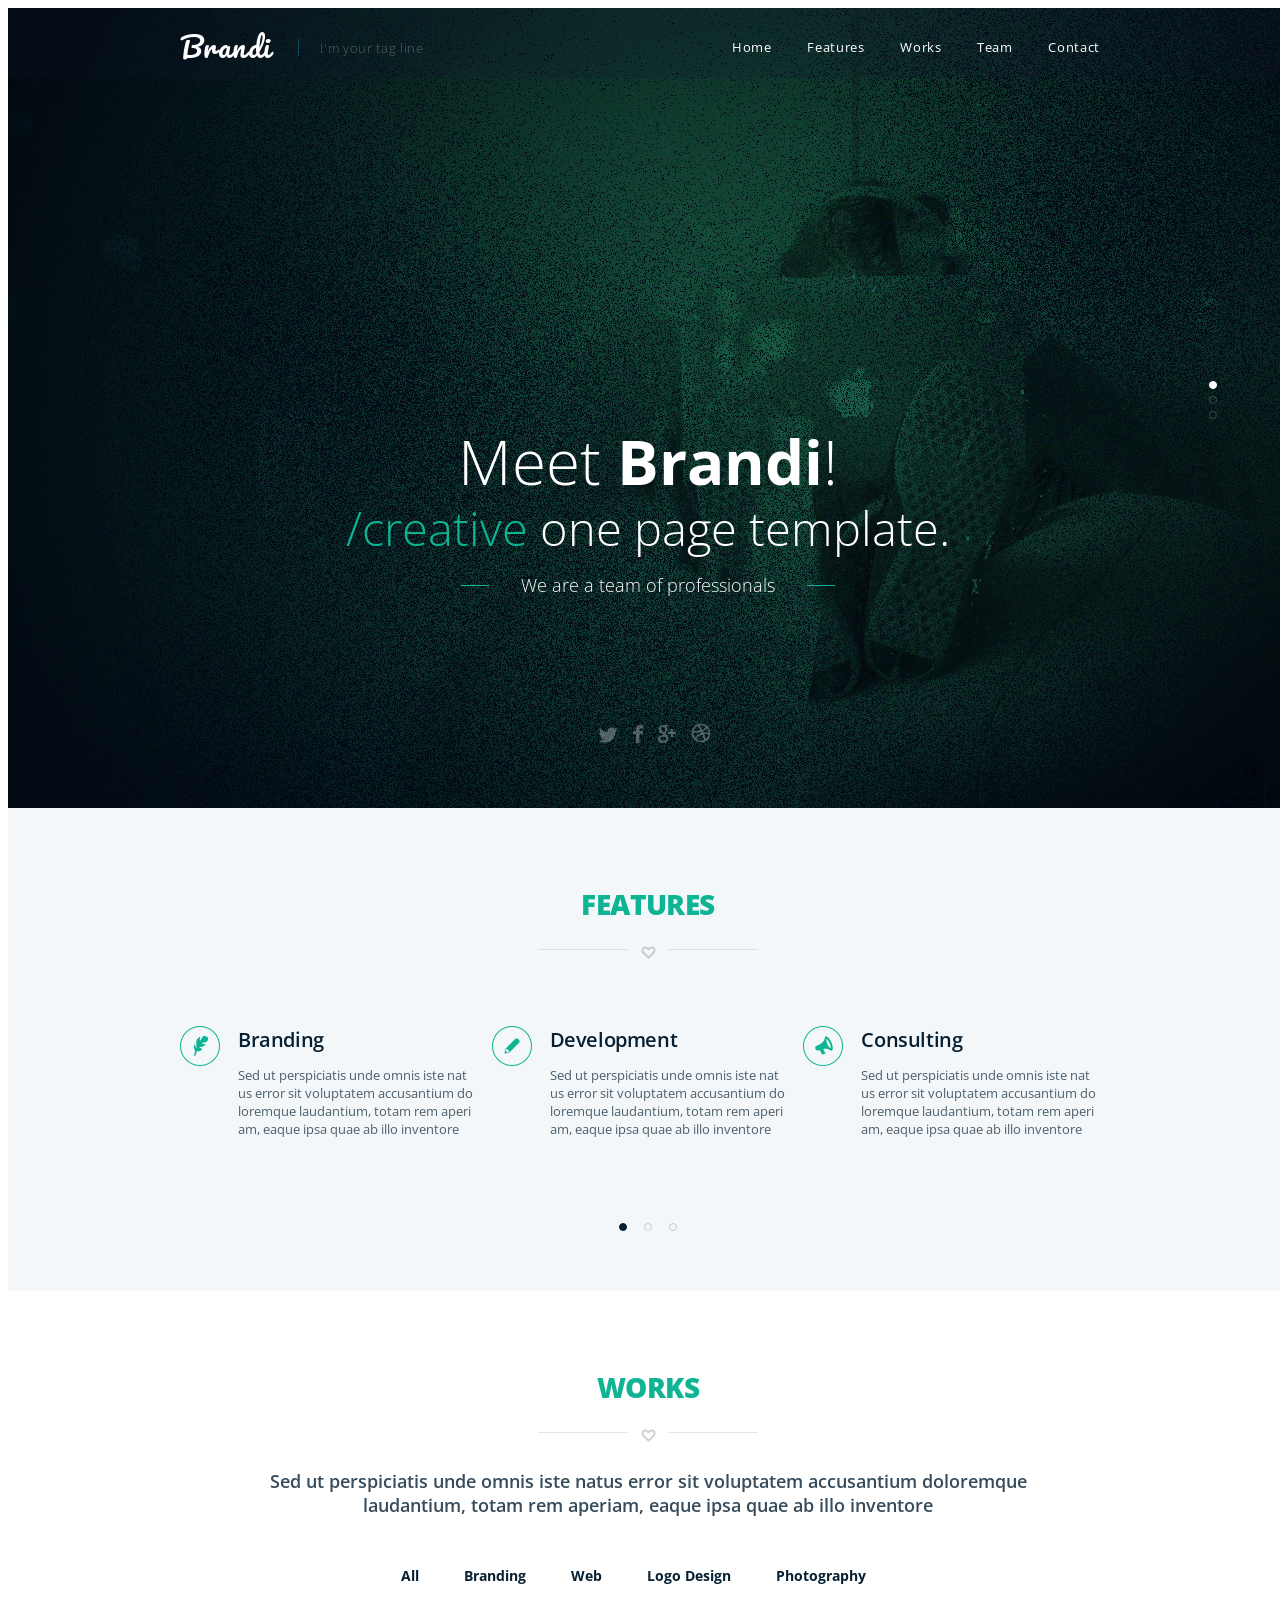
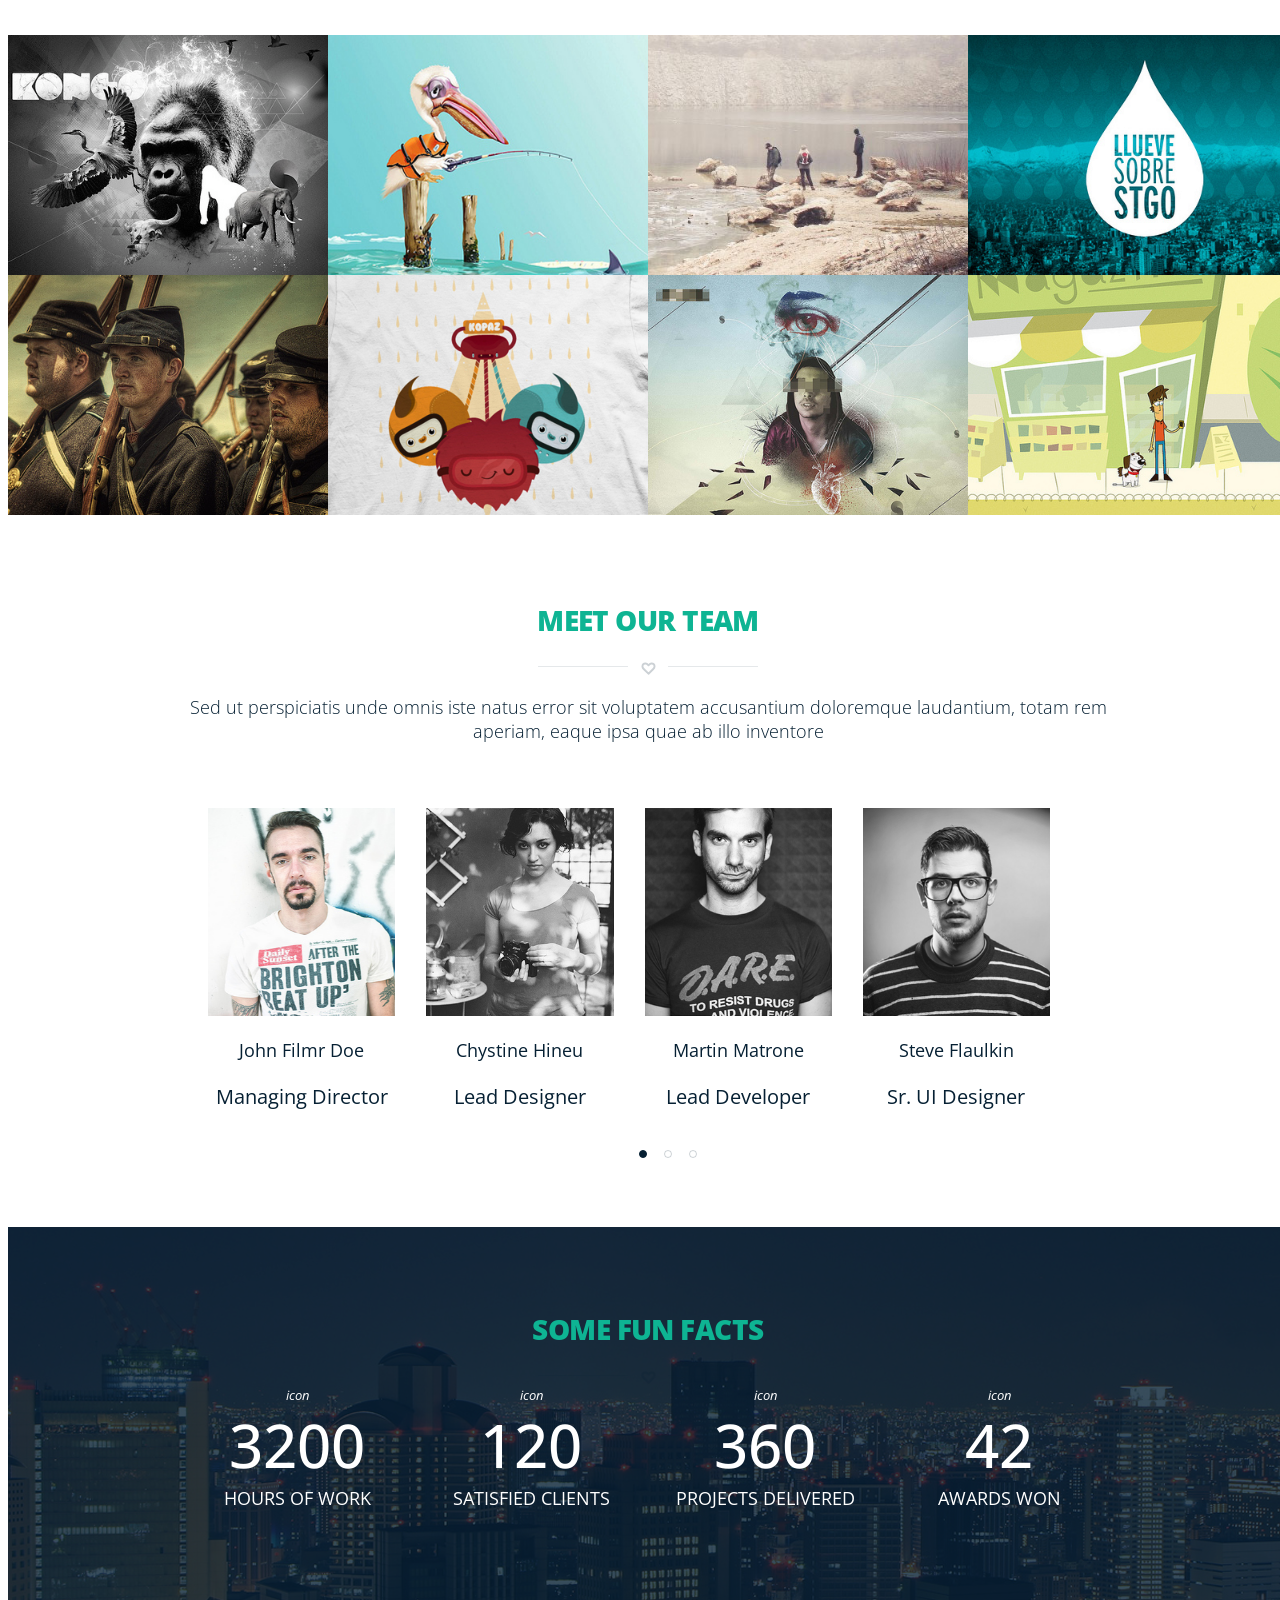
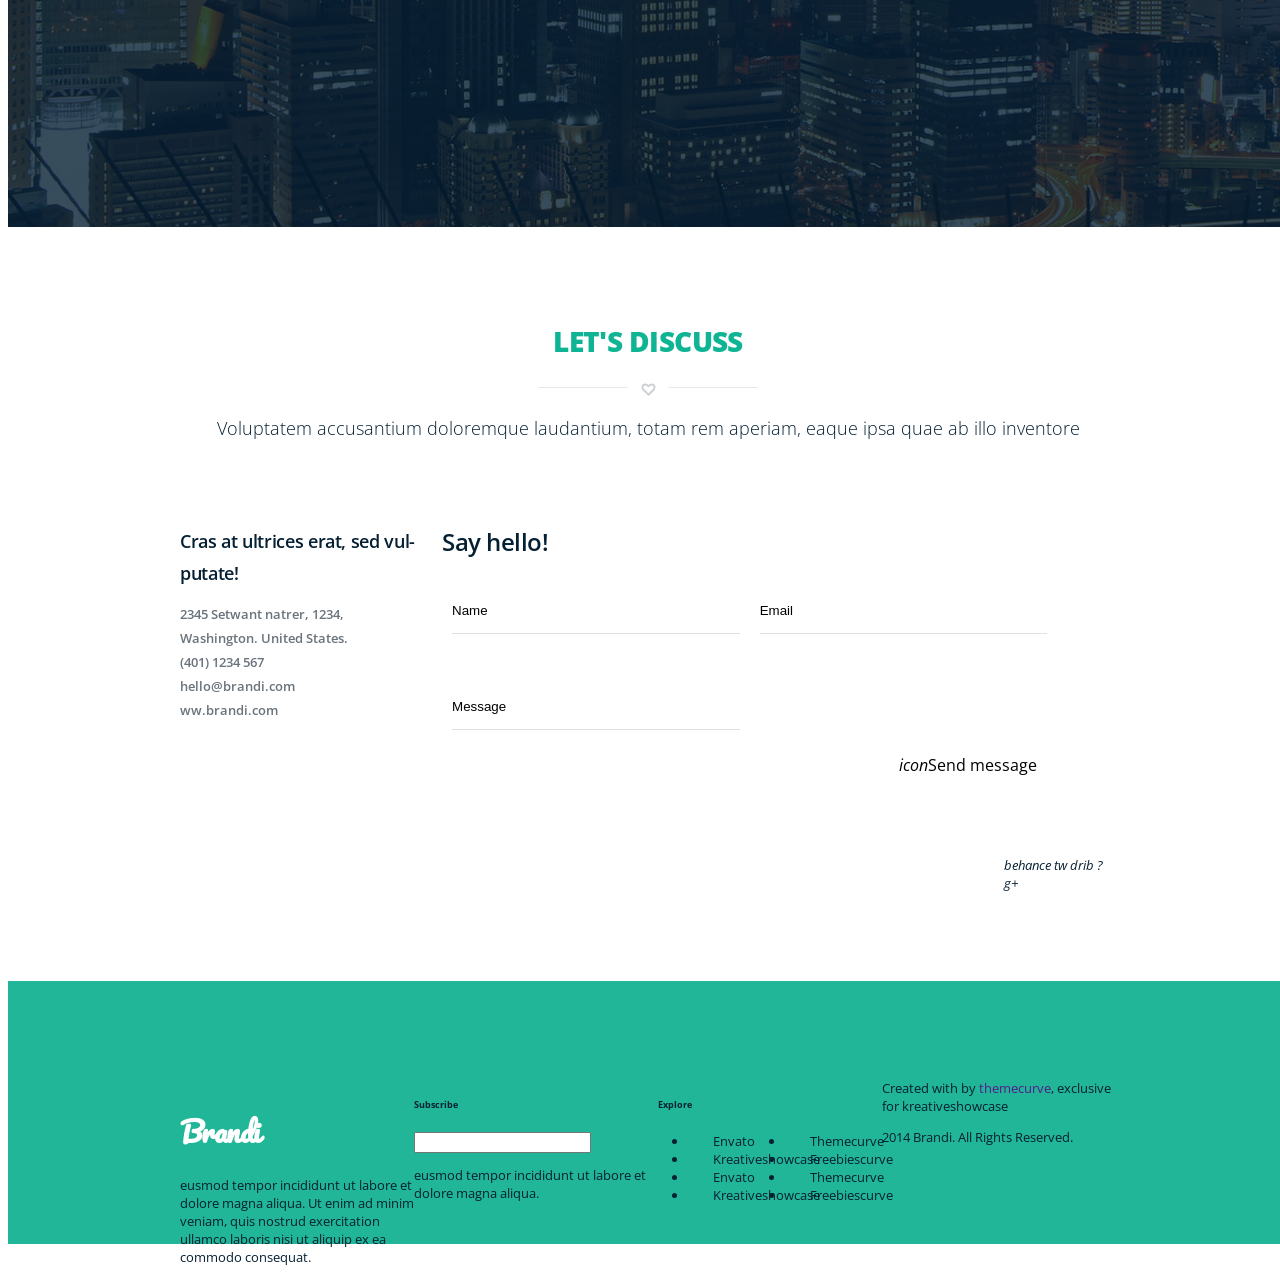
==== commit 6bf0c245: "hover effect" ====
--- a/index.html
+++ b/index.html
@@ -11,7 +11,7 @@
 	<link rel="stylesheet" href="style/main.css">
 </head>
 <body>
-	<nav id="top-nav">
+	<nav>
 		<div class="contain">
 			<a id="logo" href="#">Brandi</a>
 			<p><span id="divider"></span>I'm your tag line</p>
@@ -22,8 +22,8 @@
 				<li><a href="#">Works</a></li>
 				<li><a href="#">Team</a></li>
 				<li><a href="#">Contact</a></li>
-			</ul><!-- /#menu -->
-		</div><!-- /.contain -->
+			</ul>
+		</div><!-- /contain -->
 	</nav>
 
 	<header id="header">
@@ -31,14 +31,9 @@
 			<i class="circle"></i>
 			<i class="circle"></i>
 			<i class="circle"></i>
-		</div><!-- /.pagination -->
-		<div class="contain">
-			<!-- <ul id="pagination">
-				<li></li>
-				<li></li>
-				<li></li>
-			</ul> --><!-- /.pagination -->
-
+		</div><!-- /pagination -->
+
+		<div class="contain">
 			<h1>Meet <b>Brandi</b>!</h1>
 			<h2><span id="highlight-text">/creative</span> one page template.</h2>
 			<hr class="header-lines"><h5>We are a team of professionals</h5><hr class="header-lines">
@@ -48,57 +43,56 @@
 				<img src="images/facebook.png" alt="facebook social icon">
 				<img src="images/google.png" alt="google plus social icon">
 				<img src="images/dribbble.png" alt="dribble social icon">
-			</div><!-- /.social-links -->
-		</div><!-- /.contain -->
-
-	</header><!-- /#header -->
+			</div><!-- /social-links -->
+		</div><!-- /contain -->
+	</header>
 	
-
 	<section id="features">
 		<div class="contain">
 			<h3>features</h3>
 			<div class="shapes">
 				<hr class="main-lines"><i class="fa fa-heart-o"></i><hr class="main-lines">				
-			</div><!-- /.shapes -->			
+			</div><!-- /shapes -->			
 
 			<div class="feature-column">
-				<img src="images/feather.png" alt="feather icon">
+				<span><img src="images/feather.png" alt="feather icon"></span>
 				<article>
 					<h4>Branding</h4>
 					<p>Sed ut perspiciatis unde omnis iste natus error sit voluptatem accusantium doloremque laudantium, totam rem aperiam, eaque ipsa quae ab illo inventore</p>
 				</article>
-			</div><!-- /.feature-column -->
+			</div><!-- /feature-column -->
 
 			<div class="feature-column">
-				<img src="images/pencil.png" alt="pencil icon">
+				<span><img src="images/pencil.png" alt="pencil icon"></span>
 				<article>
 					<h4>Development</h4>
 					<p>Sed ut perspiciatis unde omnis iste natus error sit voluptatem accusantium doloremque laudantium, totam rem aperiam, eaque ipsa quae ab illo inventore</p>
 				</article>
-			</div><!-- /.feature-column -->
+			</div><!-- /feature-column -->
 
 			<div class="feature-column">
-				<img src="images/megaphone.png" alt="megaphone icon">
+				<span><img src="images/megaphone.png" alt="megaphone icon"></span>
 				<article>
 					<h4>Consulting</h4>
 					<p>Sed ut perspiciatis unde omnis iste natus error sit voluptatem accusantium doloremque laudantium, totam rem aperiam, eaque ipsa quae ab illo inventore</p>
 				</article>
-			</div><!-- /.feature-column -->
+			</div><!-- /feature-column -->
+			<div style="clear: both;"></div> <!-- clear floats technique-->
 
 			<div class="pagination">
 				<i class="circle"></i>
 				<i class="circle"></i>
 				<i class="circle"></i>
-			</div><!-- /.pagination -->
-		</div><!-- /.contain -->		
-	</section><!-- /#features -->
+			</div><!-- /pagination -->
+		</div><!-- /contain -->		
+	</section><!-- /features -->
 
 	<section id="works">
 		<div class="contain">
 			<h3>works</h3>
 			<div class="shapes">
-				<hr class="main-lines"><i class="fa fa-heart-o"></i><hr class="main-lines">				
-			</div><!-- /.shapes -->
+				<hr class="main-lines"><i class="fa fa-heart-o"></i><hr class="main-lines">		
+			</div><!-- /shapes -->
 			<h5>Sed ut perspiciatis unde omnis iste natus error sit voluptatem accusantium doloremque laudantium, totam rem aperiam, eaque ipsa quae ab illo inventore</h5>
 
 			<div id="categories">
@@ -107,25 +101,77 @@
 				<a href="">Web</a>
 				<a href="">Logo Design</a>
 				<a href="">Photography</a>				
-			</div><!-- /.categories -->
-		</div><!-- /.contain -->
-
-		<ul id="work-gallery">
-			<li><img src="images/image1.png" alt=""></li>
-			<li><img src="images/image2.png" alt=""></li>
-			<li><img src="images/image2.jpg" alt="">
-				<!-- <div id="label">
-					<img src="images/eye-icon.png" alt=""/>
-					<p>Lorem ipsum dolor sit amet.<br><span>Photography</span></p>
-				</div> -->
-			</li>
-			<li><img src="images/image4.png" alt=""></li>
-			<li><img src="images/image5.png" alt=""></li>
-			<li><img src="images/image6.png" alt=""></li>
-			<li><img src="images/image7.png" alt=""></li>
-			<li><img src="images/image8.png" alt=""></li>
-		</ul><!-- /#work-gallery -->
-	</section><!-- /#works -->
+			</div><!-- /categories -->
+		</div><!-- /contain -->
+
+		<ul class="work-gallery">
+			<li>
+				<img class="work-tile" src="images/image1.png" alt="">
+				<a href="#" class="gallery-link">
+					<img src="images/eye-icon.png" alt=""/>
+					<h5>Lorem ipsum dolor sit amet.</h5>
+					<p>Photography</p>
+				</a><!-- /gallery-link -->
+			</li>
+			<li>
+				<img class="work-tile" src="images/image2.png" alt="">
+				<a href="#" class="gallery-link">
+					<img src="images/eye-icon.png" alt=""/>
+					<h5>Lorem ipsum dolor sit amet.</h5>
+					<p>Photography</p>
+				</a><!-- /gallery-link -->
+			</li>
+			<li>
+				<img class="work-tile" src="images/image2.jpg" alt="">
+				<a href="#" class="gallery-link">
+					<img src="images/eye-icon.png" alt=""/>
+					<h5>Lorem ipsum dolor sit amet.</h5>
+					<p>Photography</p>
+				</a><!-- /gallery-link -->
+			</li>
+			<li>
+				<img class="work-tile" src="images/image4.png" alt="">
+				<a href="#" class="gallery-link">
+					<img src="images/eye-icon.png" alt=""/>
+					<h5>Lorem ipsum dolor sit amet.</h5>
+					<p>Photography</p>
+				</a><!-- /gallery-link -->
+			</li>
+
+			<li>
+				<img class="work-tile" src="images/image5.png" alt="">
+				<a href="#" class="gallery-link">
+					<img src="images/eye-icon.png" alt=""/>
+					<h5>Lorem ipsum dolor sit amet.</h5>
+					<p>Photography</p>
+				</a><!-- /gallery-link -->
+			</li>
+			<li>
+				<img class="work-tile" src="images/image6.png" alt="">
+				<a href="#" class="gallery-link">
+					<img src="images/eye-icon.png" alt=""/>
+					<h5>Lorem ipsum dolor sit amet.</h5>
+					<p>Photography</p>
+				</a><!-- /gallery-link -->
+			</li>
+			<li>
+				<img class="work-tile" src="images/image7.png" alt="">
+				<a href="#" class="gallery-link">
+					<img src="images/eye-icon.png" alt=""/>
+					<h5>Lorem ipsum dolor sit amet.</h5>
+					<p>Photography</p>
+				</a><!-- /gallery-link -->
+			</li>
+			<li>
+				<img class="work-tile" src="images/image8.png" alt="">
+				<a href="#" class="gallery-link">
+					<img src="images/eye-icon.png" alt=""/>
+					<h5>Lorem ipsum dolor sit amet.</h5>
+					<p>Photography</p>
+				</a><!-- /gallery-link -->
+			</li>
+		</ul><!-- /work-gallery -->
+	</section><!-- /works -->
 
 	<section id="team">
 		<div class="contain">
--- a/style/main.css
+++ b/style/main.css
@@ -56,6 +56,13 @@
   width: 73.125%;
   margin: 0 auto;
 }
+.clearfix:after {
+  content: ".";
+  visibility: hidden;
+  display: block;
+  height: 0;
+  clear: both;
+}
 nav {
   height: 70px;
   position: absolute;
@@ -105,17 +112,12 @@
   float: left;
 }
 header {
-  padding-top: 398px;
-  height: 800px;
+  padding-top: 28.154em;
+  height: 61.538em;
   background-image: url(../images/header.png);
   background-size: cover;
   color: #ffffff;
   text-align: center;
-}
-header h5 {
-  display: inline-block;
-  margin: 13px 16px;
-  font-size: 18px;
 }
 header .pagination {
   float: right;
@@ -140,6 +142,12 @@
 header .contain {
   clear: both;
 }
+header h5 {
+  display: inline-block;
+  margin: 13px 16px;
+  font-size: 18px;
+  color: #ffffff;
+}
 #highlight-text {
   color: #0eb493;
 }
@@ -154,17 +162,18 @@
   background-color: #0eb493;
 }
 .social-links {
-  margin-top: 9.8vh;
+  margin-top: 8.692em;
 }
 .social-links img {
   margin-left: 12px;
   opacity: 0.3;
 }
 .social-links img:hover {
+  cursor: pointer;
   opacity: 1;
 }
 #features {
-  padding: 49px 0;
+  padding: 3.769em 0;
   background-color: #f4f7f9;
 }
 #features img {
@@ -173,19 +182,11 @@
   margin-right: 15px;
   vertical-align: top;
 }
-#features article {
-  display: inline-block;
-  width: 83.9%;
-  font-size: 13px;
-}
-#features article p {
-  opacity: 0.7;
-}
 #features .pagination {
-  margin-top: 65px;
-  text-align: center;
-}
-#features .pagination .circle {
+  margin-top: 5.000em;
+  text-align: center;
+}
+#features .circle {
   margin: 7px;
   width: 8px;
   height: 8px;
@@ -196,20 +197,22 @@
   display: inline-block;
   border: 1px solid #062033;
 }
-#features .pagination .circle:first-child,
-#features .pagination .circle:hover {
+#features .circle:first-child,
+#features .circle:hover {
   background-color: #062033;
   opacity: 1;
 }
-.feature-column {
-  margin-top: 65px;
-  width: 33%;
-  display: inline-block;
-  font-size: 0;
-}
 .shapes {
   display: block;
   text-align: center;
+}
+.main-lines {
+  display: inline-block;
+  width: 90px;
+  height: 1px;
+  background-color: #062033;
+  border: none;
+  opacity: 0.1;
 }
 .fa-heart-o {
   width: 20px;
@@ -220,31 +223,47 @@
   opacity: 0.2;
   margin: auto 10px;
 }
-.main-lines {
-  display: inline-block;
-  width: 90px;
-  height: 1px;
-  background-color: #062033;
-  border: none;
-  opacity: 0.1;
+.feature-column {
+  margin-top: 5.000em;
+  width: 33.3%;
+  float: left;
+}
+.feature-column span {
+  width: 15.52%;
+}
+.feature-column article {
+  display: inline-block;
+  width: 75.6%;
+  font-size: 13px;
+  word-break: break-all;
+}
+.feature-column article h4 {
+  text-align: left;
+}
+.feature-column article p {
+  opacity: 0.7;
 }
 #works {
-  padding: 59px 0;
-  background-color: #ffffff;
+  padding: 3.769em 0 0 0;
+  overflow: hidden;
+}
+#works .contain h5 {
+  margin: 1.4em auto 0 auto;
+  font-weight: 600;
+  opacity: 0.8;
+  width: 81%;
 }
 #categories {
-  margin: 3% 0;
+  margin: 3.769em 3% 2.846em 0;
   padding: 0;
   list-style: none;
   text-align: center;
 }
 #categories a {
-  display: inline-block;
-  padding: 8px 24px;
-  text-decoration: none;
+  padding: 9px 21px;
   color: #062033;
   font-weight: 700;
-  font-size: 13px;
+  font-size: 14px;
 }
 #categories a:hover {
   background: #0eb493;
@@ -253,18 +272,59 @@
   -moz-border-radius: 7px;
   -o-border-radius: 7px;
 }
-#work-gallery {
+.work-gallery {
   width: 100%;
   list-style-type: none;
-  display: inline-block;
-}
-#work-gallery img {
-  max-width: 25%;
-  float: left;
-  transition: all 300ms;
-  webkit-transistion: all 300ms;
-  -moz-transition: all 300ms;
-  display: inline-block;
+  padding-left: 0;
+  float: left;
+}
+.work-gallery li {
+  display: block;
+  width: 25%;
+  float: left;
+  position: relative;
+}
+.work-gallery li a {
+  display: block;
+  padding: 25% 10%;
+  position: absolute;
+  z-index: 10;
+  width: 100%;
+  height: 100%;
+  background: rgba(14, 180, 147, 0.9);
+  text-align: center;
+  color: #ffffff;
+  opacity: 0;
+}
+.work-gallery li a:hover {
+  opacity: 1;
+  -webkit-transition: opacity 0.25s ease-in-out;
+  -moz-transition: opacity 0.25s ease-in-out;
+  -o-transition: opacity 0.25s ease-in-out;
+  transition: opacity 0.25s ease-in-out;
+}
+.work-gallery li a img {
+  display: block;
+  width: 3.077em;
+  margin: 0 auto;
+}
+.work-gallery li a h5 {
+  margin: 1.4em auto 0 auto;
+  font-weight: 600;
+  color: #ffffff;
+  opacity: 1;
+}
+.work-gallery li a p {
+  font-size: 14px;
+}
+.work-gallery .work-tile {
+  width: 100%;
+  float: left;
+}
+.work-gallery .work-tile:hover {
+  cursor: pointer;
+  z-index: 3;
+  background-color: #0eb493;
 }
 #team {
   padding: 45px 0;
@@ -298,7 +358,6 @@
   font-weight: 600;
 }
 .pagination {
-  margin-top: 65px;
   text-align: center;
 }
 .pagination .circle {
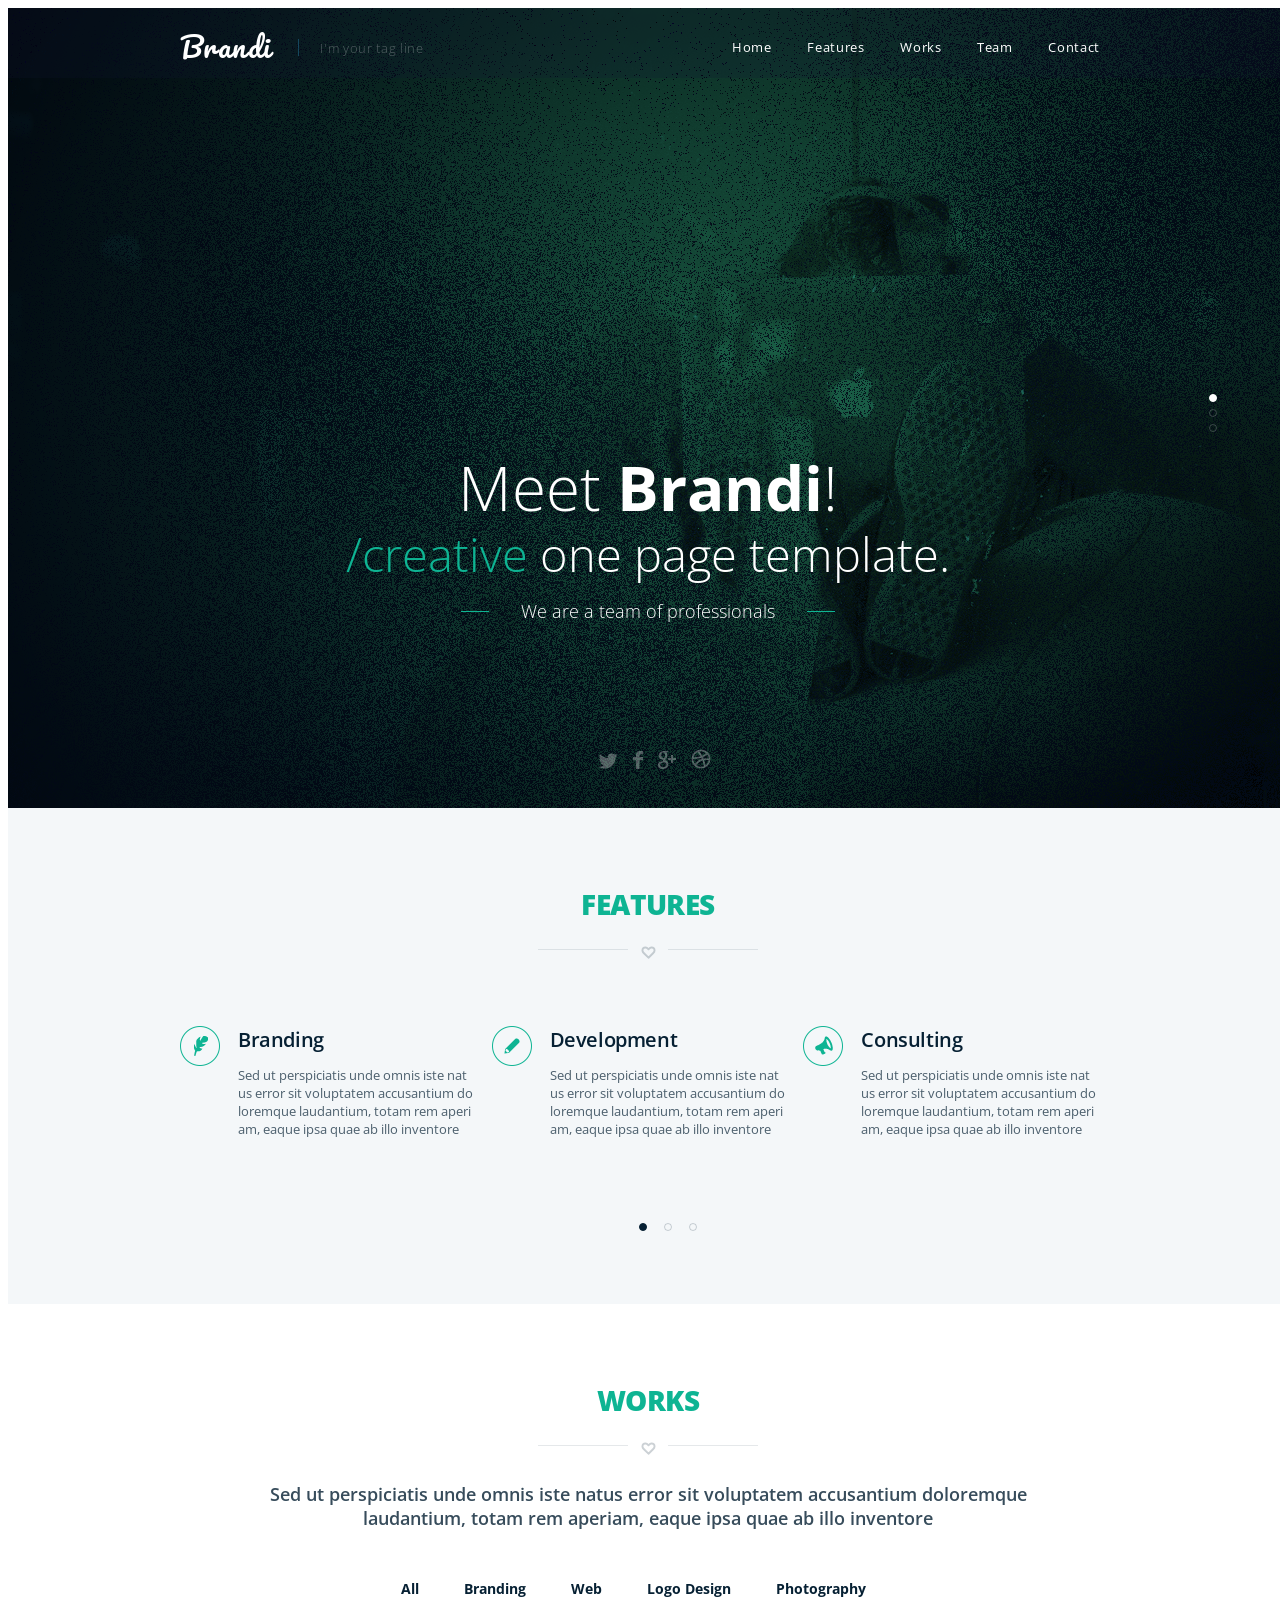
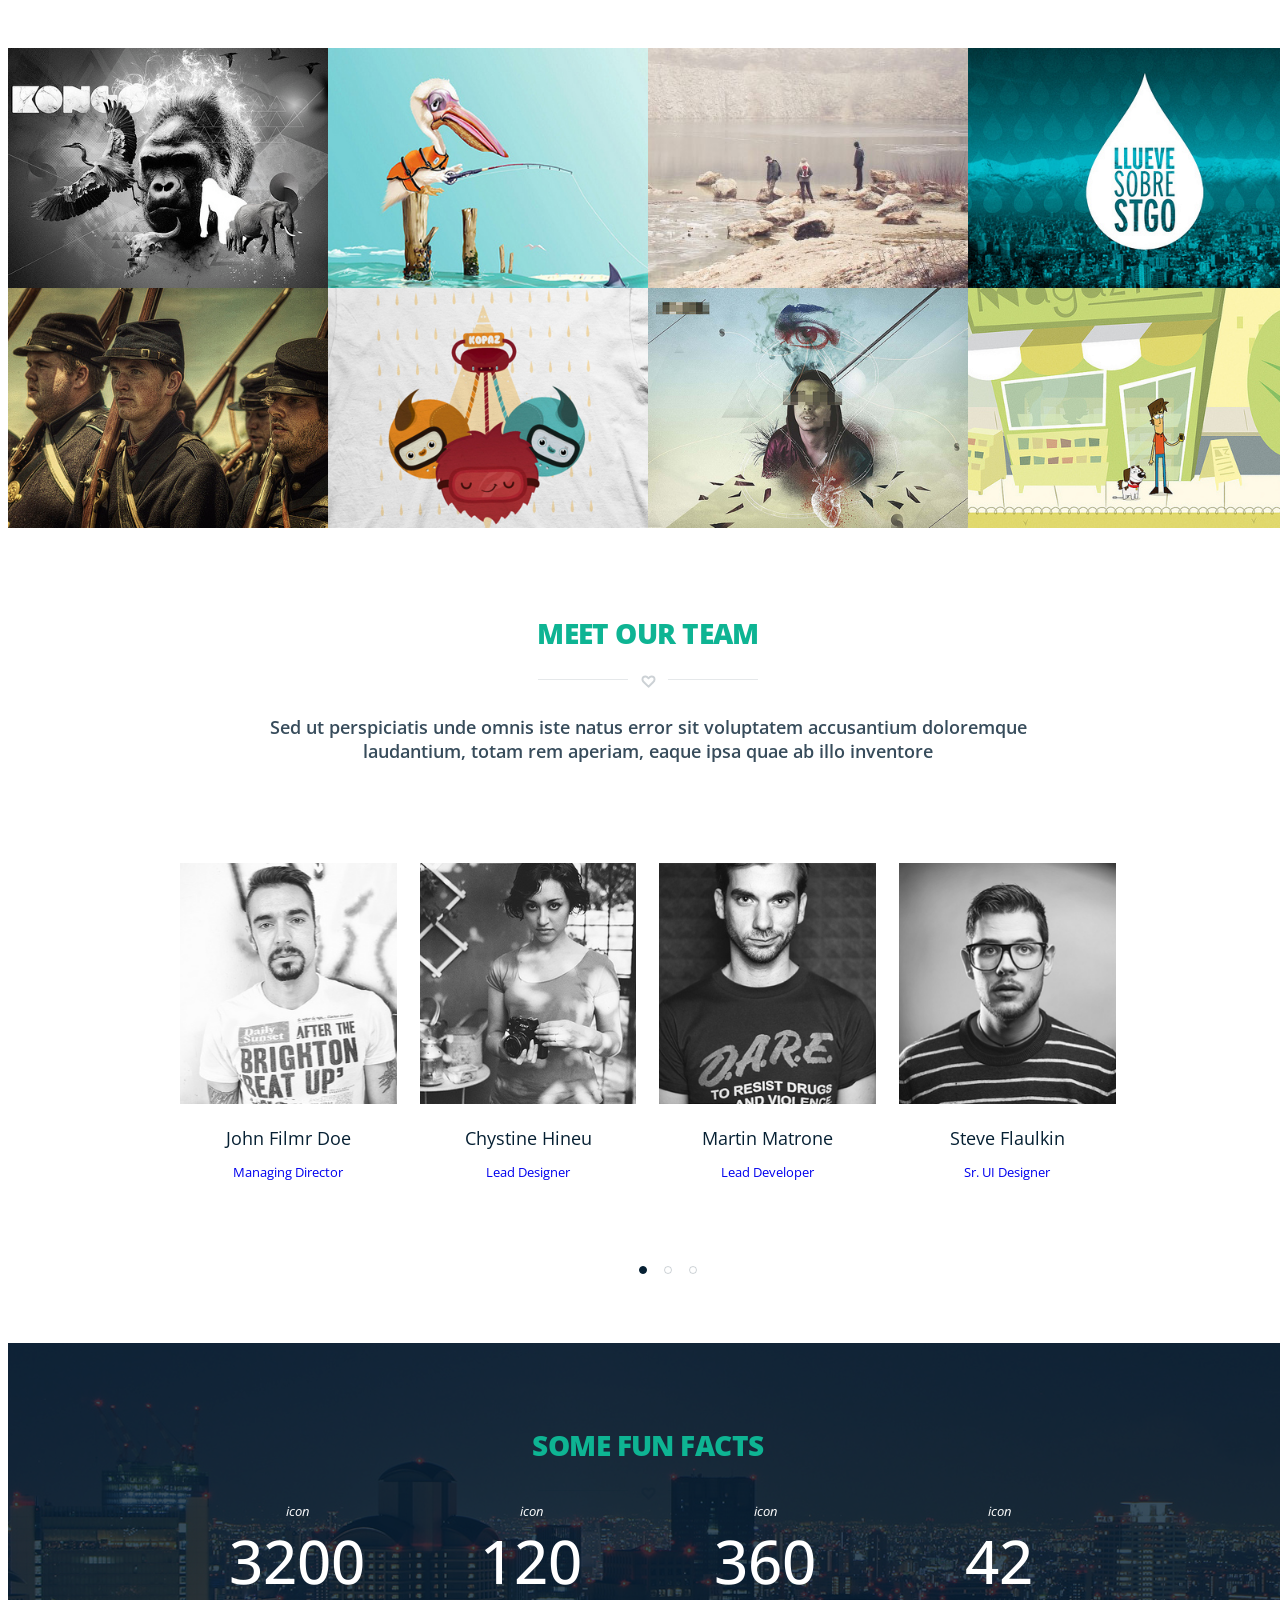
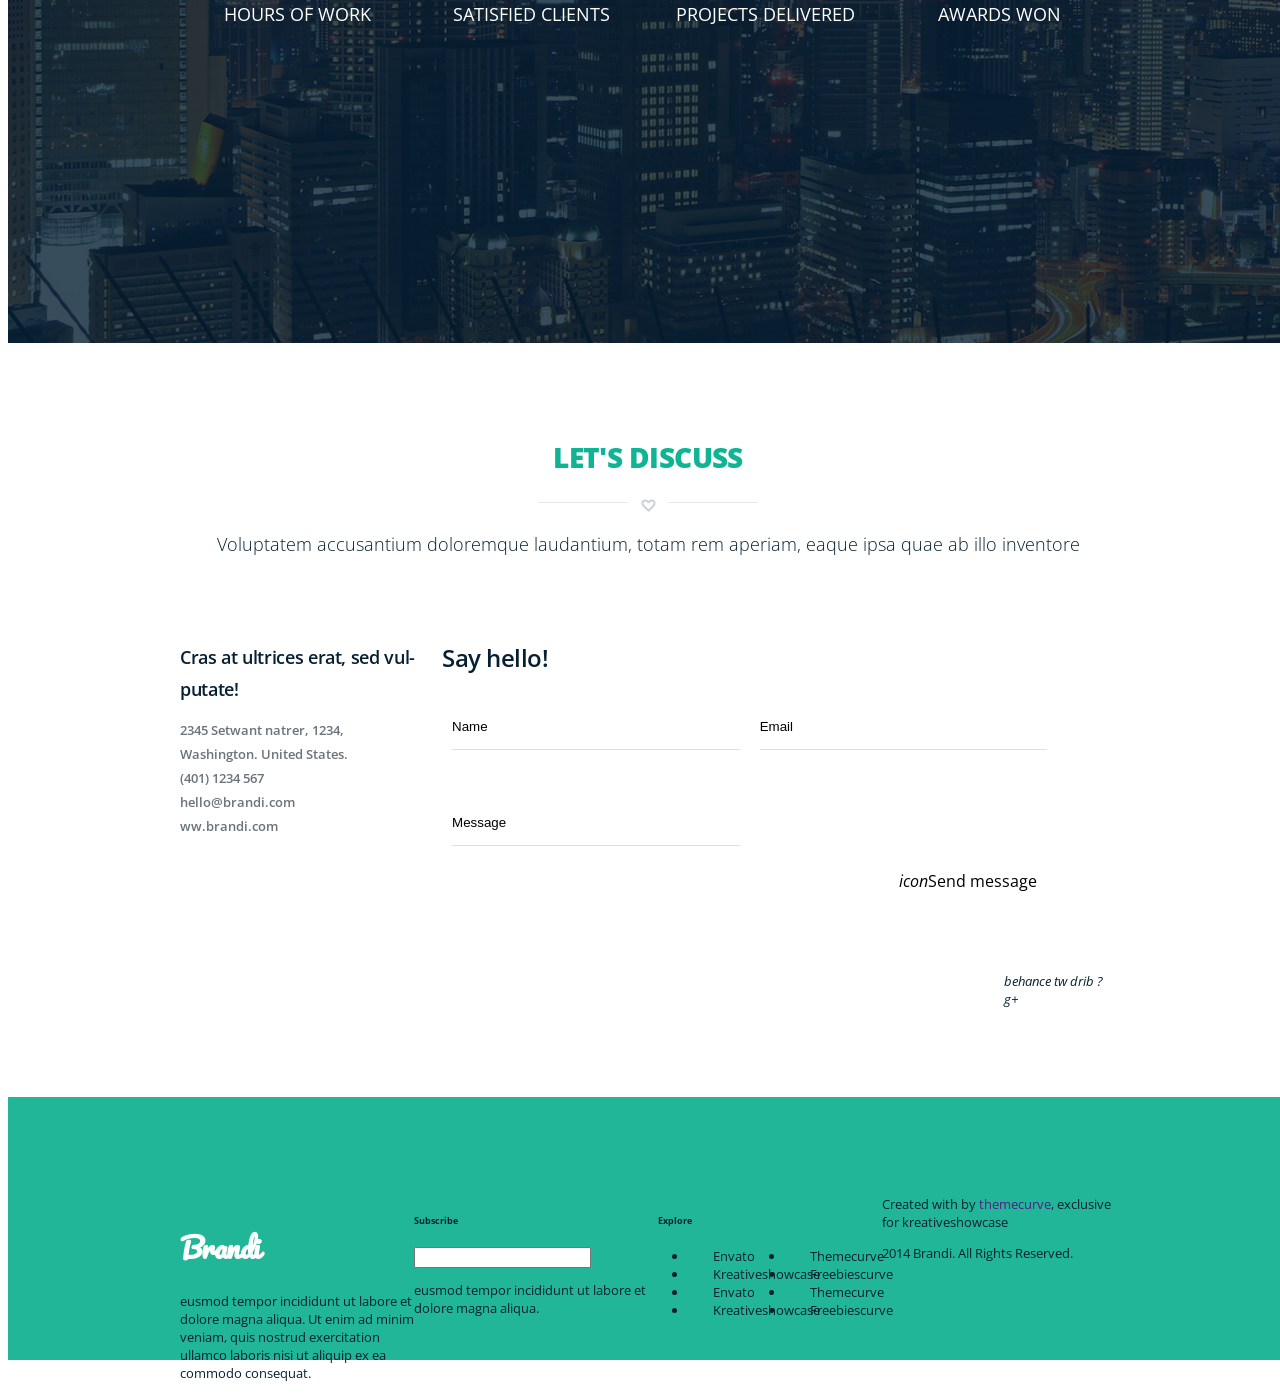
==== commit 73f86b5a: "team section" ====
--- a/index.html
+++ b/index.html
@@ -27,11 +27,11 @@
 	</nav>
 
 	<header id="header">
-		<div class="pagination">
-			<i class="circle"></i>
-			<i class="circle"></i>
-			<i class="circle"></i>
-		</div><!-- /pagination -->
+		<ul class="pagination">
+			<li class="circle"></li>
+			<li class="circle"></li>
+			<li class="circle"></li>
+		</ul><!-- /pagination -->
 
 		<div class="contain">
 			<h1>Meet <b>Brandi</b>!</h1>
@@ -79,11 +79,11 @@
 			</div><!-- /feature-column -->
 			<div style="clear: both;"></div> <!-- clear floats technique-->
 
-			<div class="pagination">
-				<i class="circle"></i>
-				<i class="circle"></i>
-				<i class="circle"></i>
-			</div><!-- /pagination -->
+			<ul class="pagination">
+				<li class="circle"></li>
+				<li class="circle"></li>
+				<li class="circle"></li>
+			</ul><!-- /pagination -->
 		</div><!-- /contain -->		
 	</section><!-- /features -->
 
@@ -93,7 +93,7 @@
 			<div class="shapes">
 				<hr class="main-lines"><i class="fa fa-heart-o"></i><hr class="main-lines">		
 			</div><!-- /shapes -->
-			<h5>Sed ut perspiciatis unde omnis iste natus error sit voluptatem accusantium doloremque laudantium, totam rem aperiam, eaque ipsa quae ab illo inventore</h5>
+			<h5 class="subheading">Sed ut perspiciatis unde omnis iste natus error sit voluptatem accusantium doloremque laudantium, totam rem aperiam, eaque ipsa quae ab illo inventore</h5>
 
 			<div id="categories">
 				<a href="">All</a>
@@ -104,7 +104,7 @@
 			</div><!-- /categories -->
 		</div><!-- /contain -->
 
-		<ul class="work-gallery">
+		<ul id="work-gallery">
 			<li>
 				<img class="work-tile" src="images/image1.png" alt="">
 				<a href="#" class="gallery-link">
@@ -177,42 +177,109 @@
 		<div class="contain">
 			<h3>meet our team</h3>
 			<div class="shapes">
-				<hr class="main-lines"><i class="fa fa-heart-o"></i><hr class="main-lines">				
-			</div><!-- /.shapes -->
-			<img src="" alt="">
-			<h5>Sed ut perspiciatis unde omnis iste natus error sit voluptatem accusantium doloremque laudantium, totam rem aperiam, eaque ipsa quae ab illo inventore</h5>
-
-			<div id="team-column">
-				<img src="images/team_image1.png" alt="">
-				<h5>John Filmr Doe</h5>
-				<p>Managing Director</p>
-			</div><!-- /#team-column -->
-
-			<div id="team-column">
-				<img src="images/team_image2.png" alt="">
-				<h5>Chystine Hineu</h5>
-				<p>Lead Designer</p>
-			</div><!-- /#team-column -->
-
-			<div id="team-column">
-				<img src="images/team_image3.png" alt="">
-				<h5>Martin Matrone</h5>
-				<p>Lead Developer</p>
-			</div><!-- /#team-column -->
+				<hr class="main-lines"><i class="fa fa-heart-o"></i><hr class="main-lines">	
+			</div><!-- /shapes -->
+			<h5 class="subheading">Sed ut perspiciatis unde omnis iste natus error sit voluptatem accusantium doloremque laudantium, totam rem aperiam, eaque ipsa quae ab illo inventore</h5>
+
+			<div class="team-column team-first">
+				<a href="#">
+					<div class="team-photo">
+						<img src="images/john.png" alt="John Filmr Doe's photo">
+						<div class="team-hover">
+							<strong>Nemo enim ipsam <br> voluptatem quia voluptas</strong>
+							<span>sit aspernatur aut odit aut fugit, sed quia consequuntur magni dolores eos qui ratione voluptatem.</span>
+
+							<div class="team-soc-link">
+								<img src="images/team-facebook.png" alt="">
+								<img src="images/team-twit.png" alt="">
+								<img src="images/team-gplus.png" alt="">
+							</div>
+						</div>
+					</div>
+					<div style="clear: both;"></div> <!-- clear floats technique-->
+
+					<h5>John Filmr Doe</h5>
+					<p>Managing Director</p>
+				</a>
+			</div><!-- /team-column -->
+
+			<div class="team-column">
+				<a href="#">
+					<div class="team-photo">
+						<img src="images/team_image2.png" alt="Chystine Hineu's photo">
+						<div class="team-hover">
+							<strong>Nemo enim ipsam <br> voluptatem quia voluptas</strong>
+							<span>sit aspernatur aut odit aut fugit, sed quia consequuntur magni dolores eos qui ratione voluptatem.</span>
+
+							<div class="team-soc-link">
+								<img src="images/team-facebook.png" alt="">
+								<img src="images/team-twit.png" alt="">
+								<img src="images/team-gplus.png" alt="">
+							</div>
+						</div>
+					</div>
+					<div style="clear: both;"></div> <!-- clear floats technique-->
+
+					<h5>Chystine Hineu</h5>
+					<p>Lead Designer</p>
+				</a>				
+			</div><!-- /team-column -->
+
+			<div class="team-column">
+				<a href="#">
+					<div class="team-photo">
+						<img src="images/team_image3.png" alt="Martin Matrone's photo">
+						<div class="team-hover">
+							<strong>Nemo enim ipsam <br> voluptatem quia voluptas</strong>
+							<span>sit aspernatur aut odit aut fugit, sed quia consequuntur magni dolores eos qui ratione voluptatem.</span>
+
+							<div class="team-soc-link">
+								<img src="images/team-facebook.png" alt="">
+								<img src="images/team-twit.png" alt="">
+								<img src="images/team-gplus.png" alt="">
+							</div>
+						</div>
+					</div>
+					<div style="clear: both;"></div> <!-- clear floats technique-->
+
+					<h5>Martin Matrone</h5>
+					<p>Lead Developer</p>
+				</a>	
+			</div><!-- /team-column -->
 			
-			<div id="team-column">
-				<img src="images/team_image4.png" alt="">
-				<h5>Steve Flaulkin</h5>
-				<p>Sr. UI Designer</p>
-			</div><!-- /#team-column -->
+			<div class="team-column">
+				<a href="#">
+					<div class="team-photo">
+						<img src="images/team_image4.png" alt="Steve Flaulkin's photo">
+						<div class="team-hover">
+							<strong>Nemo enim ipsam <br> voluptatem quia voluptas</strong>
+							<span>sit aspernatur aut odit aut fugit, sed quia consequuntur magni dolores eos qui ratione voluptatem.</span>
+
+							<div class="team-soc-link">
+								<img src="images/team-facebook.png" alt="">
+								<img src="images/team-twit.png" alt="">
+								<img src="images/team-gplus.png" alt="">
+							</div>
+						</div>
+					</div>
+					<div style="clear: both;"></div> <!-- clear floats technique-->
+
+					<h5>Steve Flaulkin</h5>
+					<p>Sr. UI Designer</p>
+				</a>
+				
+					
+									
+			</div><!-- /team-column -->
+			<div style="clear: both;"></div> <!-- clear floats technique-->
 
 			<ul class="pagination">
 				<li class="circle"></li>
 				<li class="circle"></li>
 				<li class="circle"></li>
-			</ul><!-- /.pagination -->
-		</div><!-- /.contain -->
-	</section><!-- /#team -->
+			</ul><!-- /pagination -->
+		</div><!-- /contain -->
+	</section><!-- /team -->
 
 	<section id="facts">
 		<div class="contain">
--- a/style/main.css
+++ b/style/main.css
@@ -247,7 +247,7 @@
   padding: 3.769em 0 0 0;
   overflow: hidden;
 }
-#works .contain h5 {
+.subheading {
   margin: 1.4em auto 0 auto;
   font-weight: 600;
   opacity: 0.8;
@@ -272,19 +272,19 @@
   -moz-border-radius: 7px;
   -o-border-radius: 7px;
 }
-.work-gallery {
+#work-gallery {
   width: 100%;
   list-style-type: none;
   padding-left: 0;
   float: left;
 }
-.work-gallery li {
+#work-gallery li {
   display: block;
   width: 25%;
   float: left;
   position: relative;
 }
-.work-gallery li a {
+#work-gallery li a {
   display: block;
   padding: 25% 10%;
   position: absolute;
@@ -296,32 +296,31 @@
   color: #ffffff;
   opacity: 0;
 }
-.work-gallery li a:hover {
+#work-gallery li a:hover {
   opacity: 1;
   -webkit-transition: opacity 0.25s ease-in-out;
   -moz-transition: opacity 0.25s ease-in-out;
   -o-transition: opacity 0.25s ease-in-out;
   transition: opacity 0.25s ease-in-out;
 }
-.work-gallery li a img {
+#work-gallery li a img {
   display: block;
   width: 3.077em;
   margin: 0 auto;
 }
-.work-gallery li a h5 {
+#work-gallery li a h5 {
   margin: 1.4em auto 0 auto;
   font-weight: 600;
   color: #ffffff;
-  opacity: 1;
-}
-.work-gallery li a p {
+}
+#work-gallery li a p {
   font-size: 14px;
 }
-.work-gallery .work-tile {
-  width: 100%;
-  float: left;
-}
-.work-gallery .work-tile:hover {
+#work-gallery .work-tile {
+  width: 100%;
+  float: left;
+}
+#work-gallery .work-tile:hover {
   cursor: pointer;
   z-index: 3;
   background-color: #0eb493;
@@ -329,38 +328,11 @@
 #team {
   padding: 45px 0;
 }
-#team-column {
-  margin-top: 65px;
-  width: 23%;
-  display: inline-block;
-  font-size: 20px;
-  padding-left: 28px;
-}
-#team-column img {
-  width: 100%;
-  display: inline-block;
-  margin-right: 28px;
-  margin-bottom: 20px;
-  vertical-align: top;
-}
-#team-column h5,
-#team-column p {
-  display: inline-block;
-  width: 100%;
-  text-align: center;
-  font-size: #062033;
-  font-weight: 400;
-}
-#team-column h5 p,
-#team-column p p {
-  font-size: 13px;
-  width: 70%;
-  font-weight: 600;
-}
-.pagination {
-  text-align: center;
-}
-.pagination .circle {
+#team .pagination {
+  margin-top: 5.000em;
+  text-align: center;
+}
+#team .circle {
   margin: 7px;
   width: 8px;
   height: 8px;
@@ -371,10 +343,81 @@
   display: inline-block;
   border: 1px solid #062033;
 }
-.pagination .circle:first-child,
-.pagination .circle:hover {
+#team .circle:first-child,
+#team .circle:hover {
   background-color: #062033;
   opacity: 1;
+}
+.team-column {
+  float: left;
+  margin: 7.7em 0 0 2.45%;
+  width: 23.16%;
+  display: inline-block;
+  text-align: center;
+  position: relative;
+}
+.team-column a {
+  width: 100%;
+  float: left;
+}
+.team-column a:hover > h5 {
+  color: #0eb493;
+}
+.team-column img {
+  width: 100%;
+  float: left;
+}
+.team-column h5 {
+  margin-top: 1.2em;
+  color: #062033;
+  font-weight: 400;
+}
+.team-photo {
+  display: block;
+  float: left;
+  width: 100%%;
+  position: relative;
+}
+.team-photo:hover > .team-hover {
+  opacity: 1;
+  -webkit-transition: opacity 0.25s ease-in-out;
+  -moz-transition: opacity 0.25s ease-in-out;
+  -o-transition: opacity 0.25s ease-in-out;
+  transition: opacity 0.25s ease-in-out;
+}
+.team-photo .team-hover {
+  display: block;
+  padding: 10% 5%;
+  position: absolute;
+  z-index: 10;
+  width: 100%;
+  height: 100%;
+  background: rgba(14, 180, 147, 0.9);
+  text-align: center;
+  color: #ffffff;
+  opacity: 0;
+  font-size: 16px;
+  line-height: 24px;
+}
+.team-photo .team-hover strong,
+.team-photo .team-hover span {
+  margin-bottom: 1em;
+  display: block;
+}
+.team-photo .team-hover .team-soc-link {
+  position: absolute;
+  bottom: 1.769em;
+  left: 0;
+  right: 0;
+  margin: 0 auto;
+}
+.team-photo .team-hover img {
+  width: 3.231em;
+  margin-right: 0.5em;
+  float: none;
+}
+.team-first {
+  margin-left: 0;
 }
 #facts {
   padding: 55px 0;
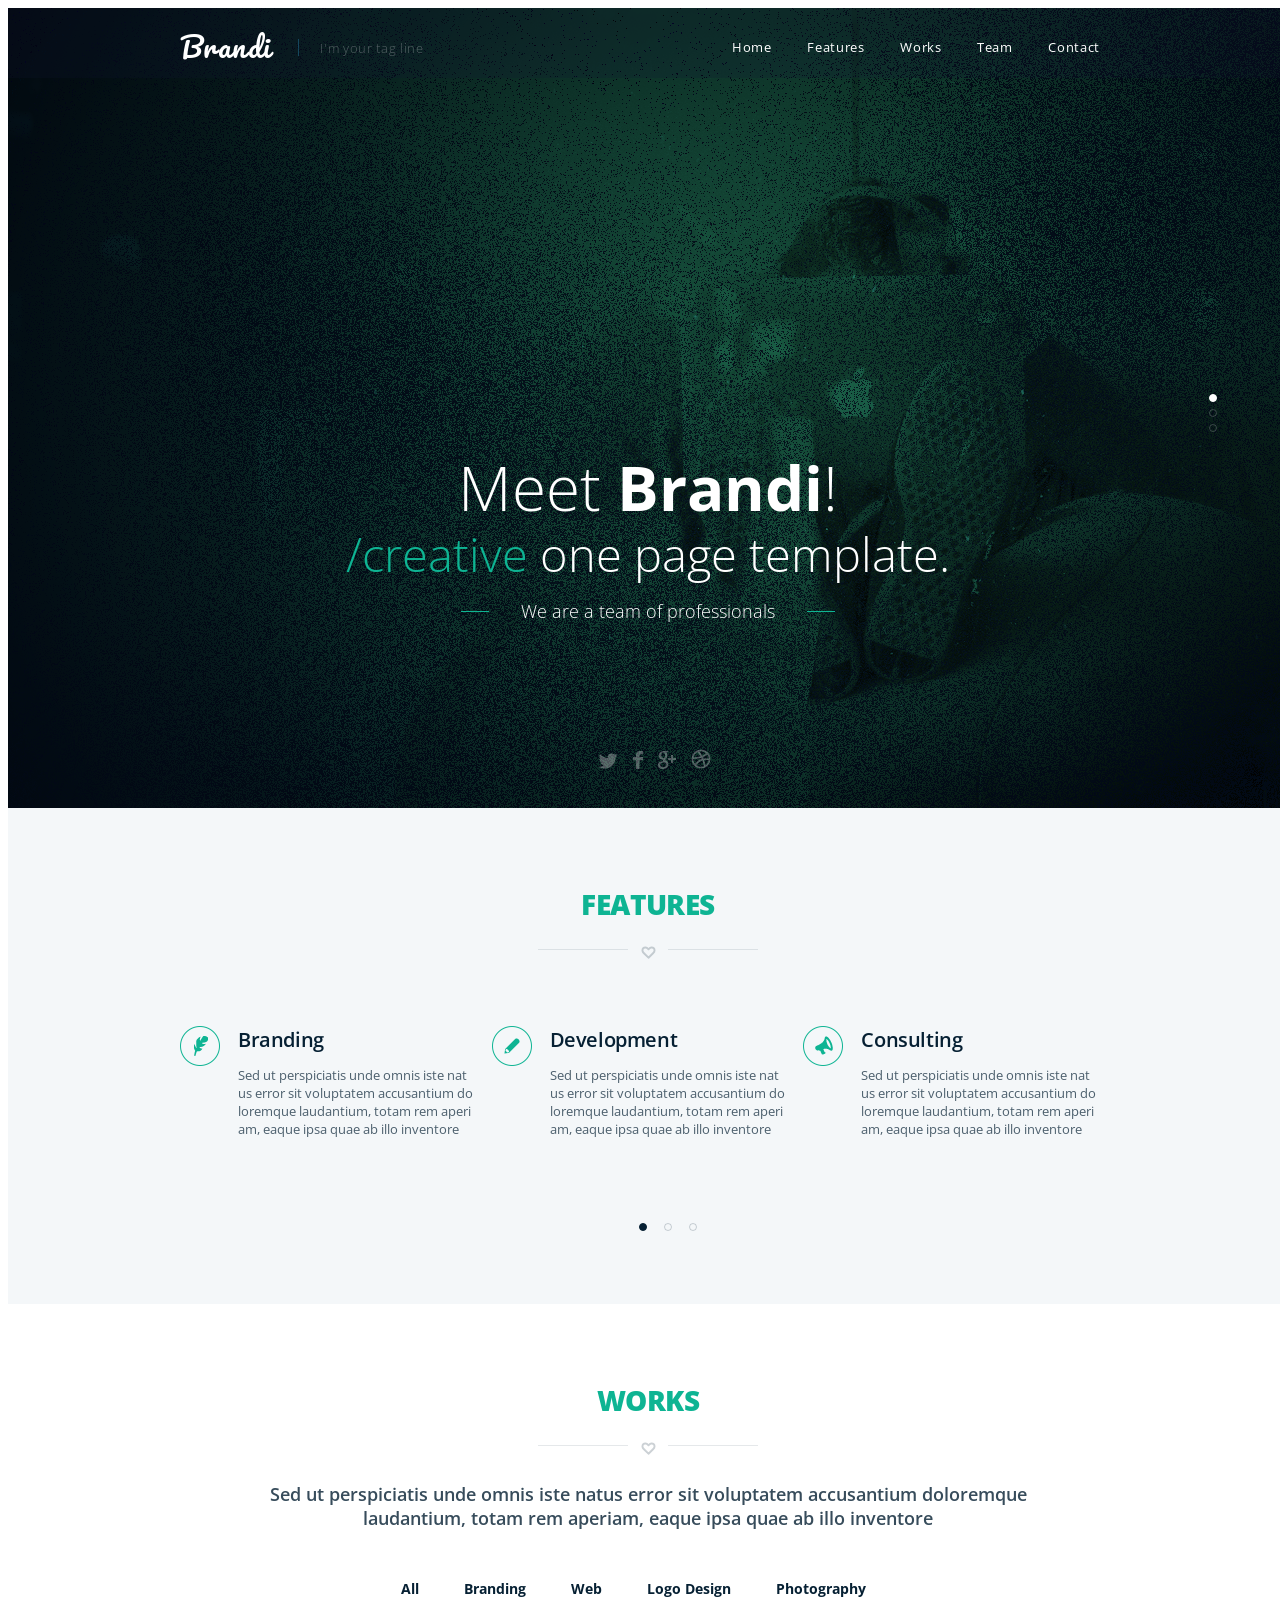
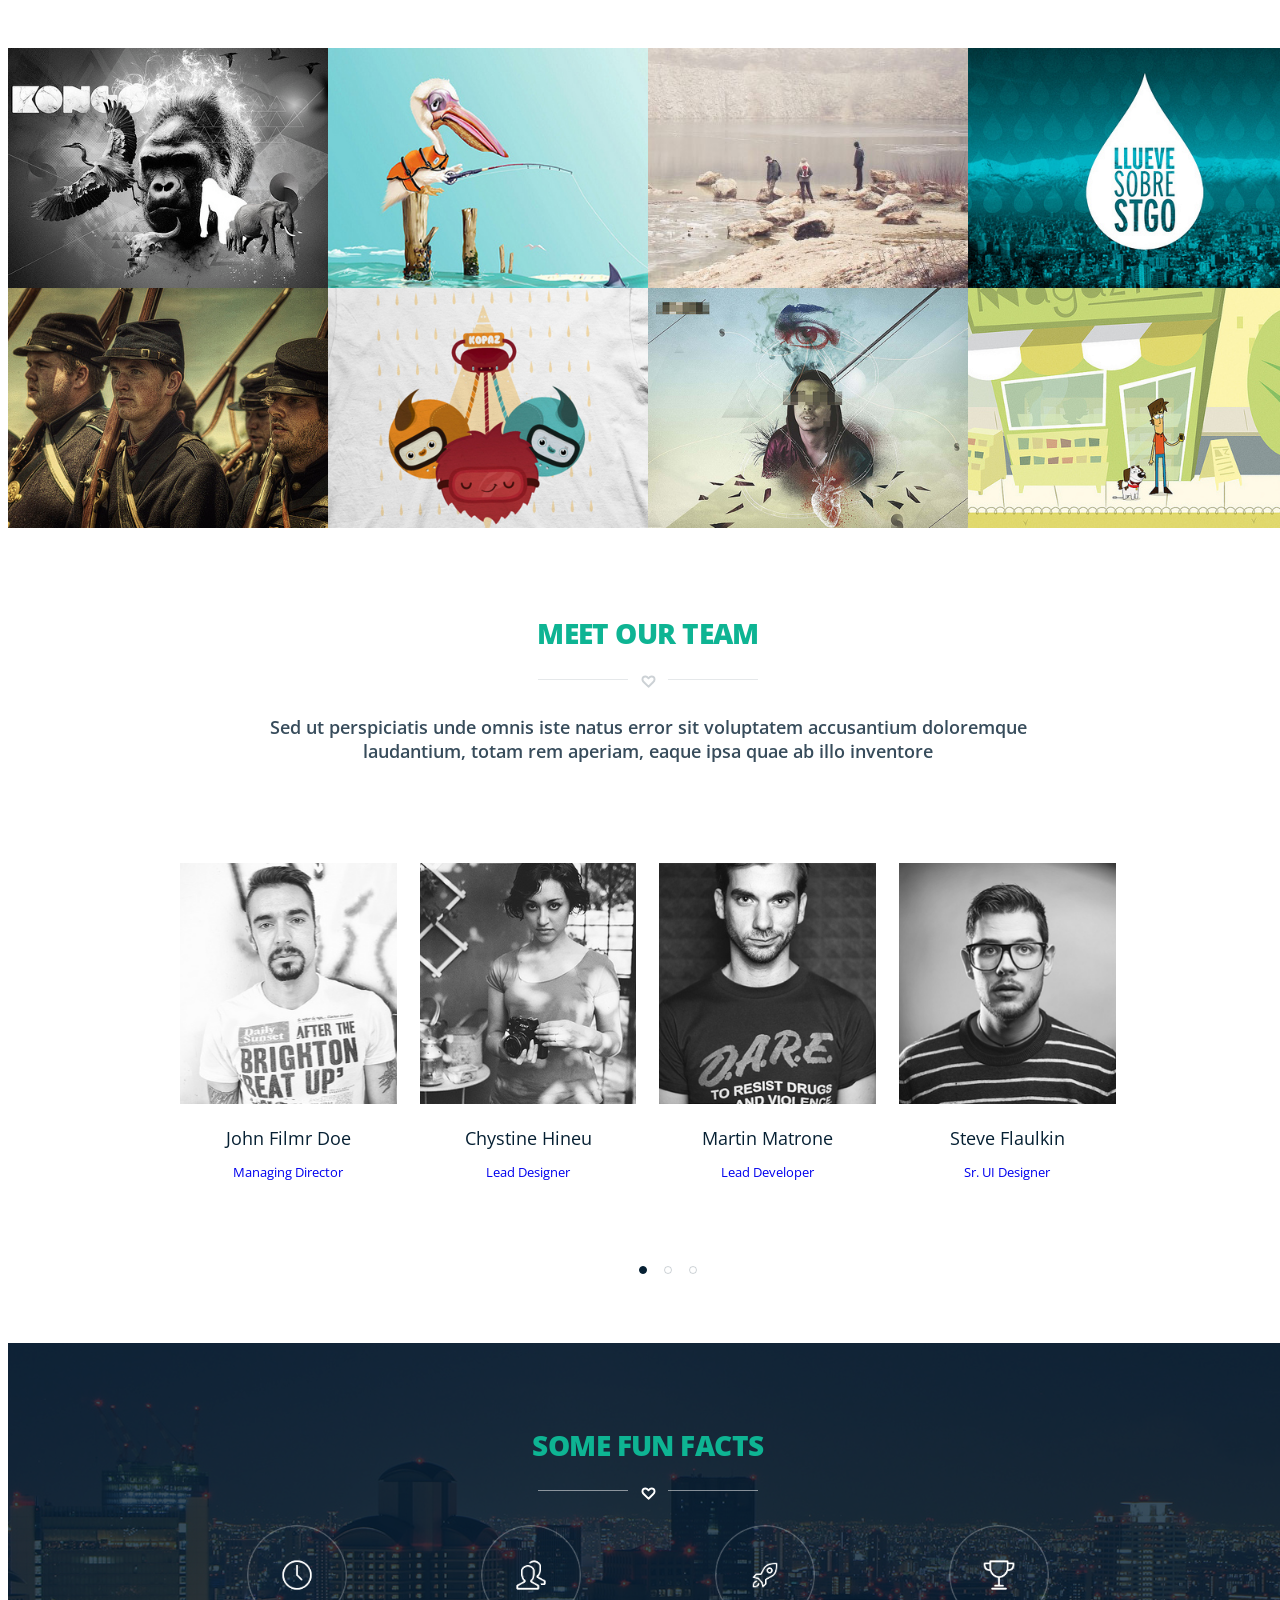
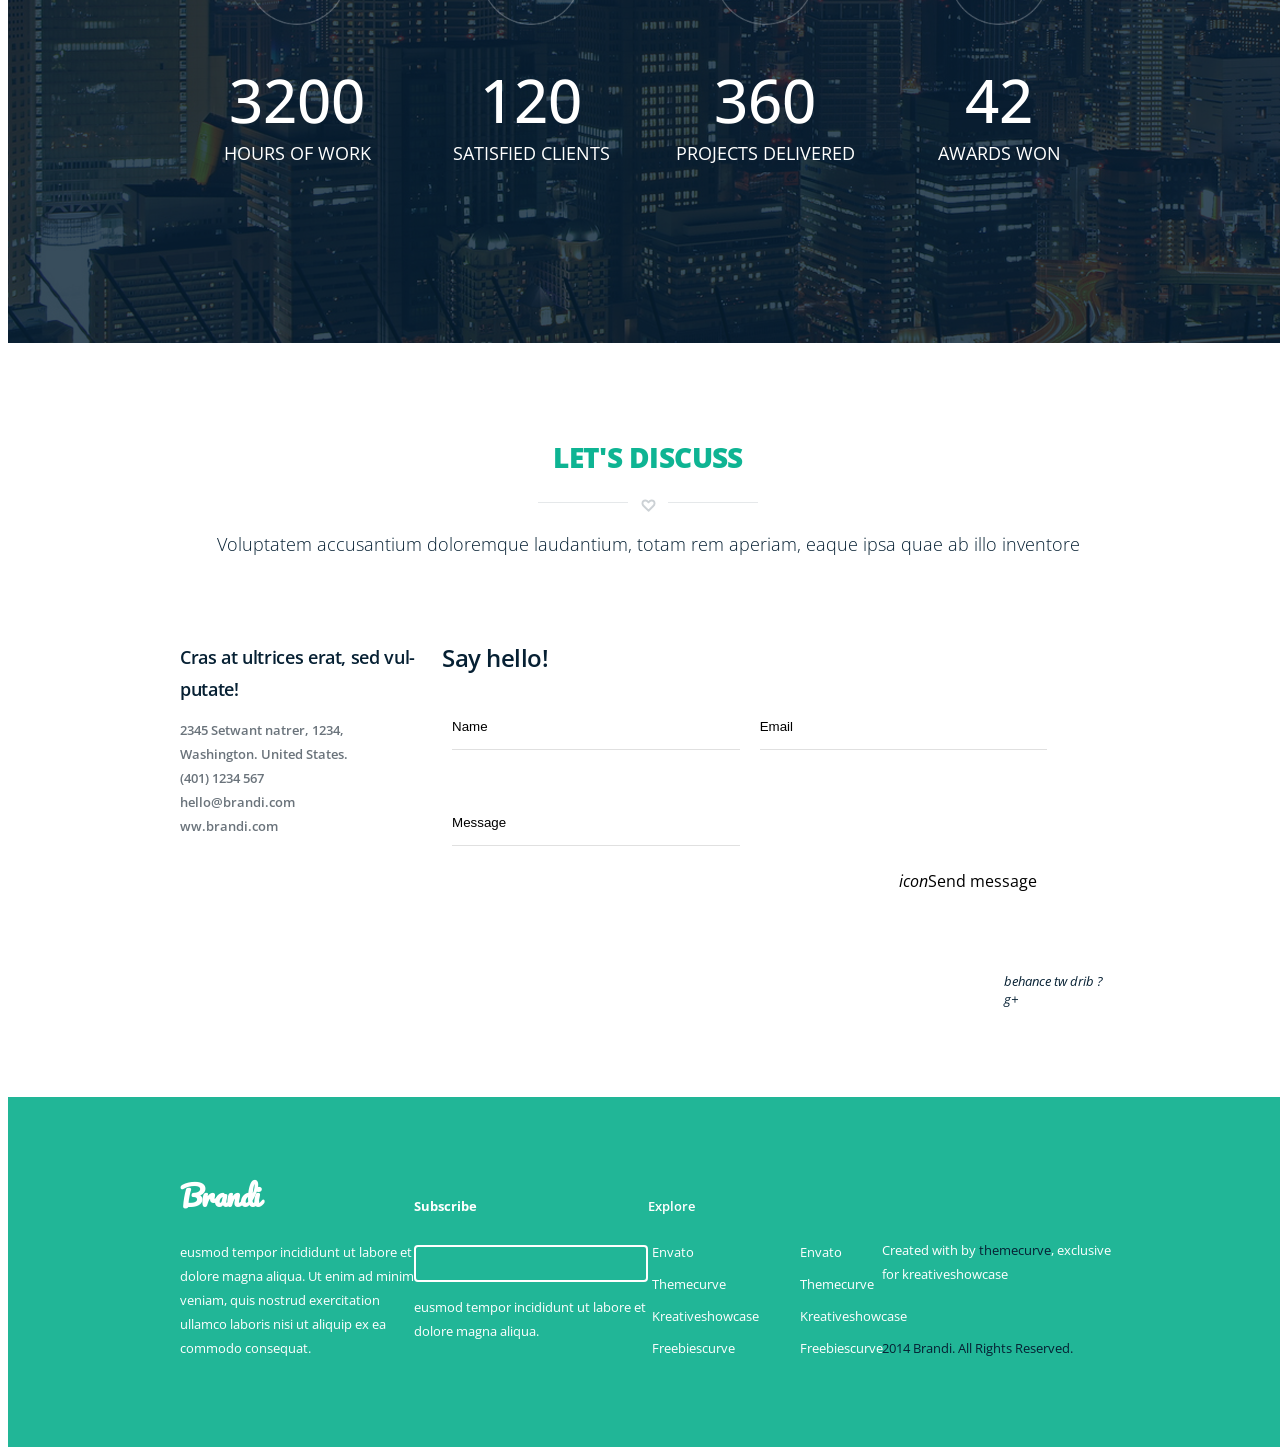
==== commit aed468b8: "facts section" ====
--- a/index.html
+++ b/index.html
@@ -266,10 +266,7 @@
 
 					<h5>Steve Flaulkin</h5>
 					<p>Sr. UI Designer</p>
-				</a>
-				
-					
-									
+				</a>					
 			</div><!-- /team-column -->
 			<div style="clear: both;"></div> <!-- clear floats technique-->
 
@@ -287,28 +284,27 @@
 			<div class="shapes">
 				<hr class="main-lines"><i class="fa fa-heart-o"></i><hr class="main-lines">			
 			</div><!-- /.shapes -->
-			<img src="" alt="">
 
 			<div class="facts-column">
-				<i>icon</i>
+				<img src="images/clock.png" alt="">
 				<h2>3200</h2>
 				<h5>hours of work</h5>
 			</div><!-- /.facts-column -->
 
 			<div class="facts-column">
-				<i>icon</i>
+				<img src="images/clients.png" alt="">
 				<h2>120</h2>
 				<h5>Satisfied Clients</h5>
 			</div><!-- /.facts-column -->
 
 			<div class="facts-column">
-				<i>icon</i>
+				<img src="images/projects.png" alt="">
 				<h2>360</h2>
 				<h5>Projects Delivered</h5>
 			</div><!-- /.facts-column -->
 
 			<div class="facts-column">
-				<i>icon</i>
+				<img src="images/awards.png" alt="">
 				<h2>42</h2>
 				<h5>Awards Won</h5>
 			</div><!-- /.facts-column -->
@@ -391,7 +387,7 @@
 				<p>Created with <i></i> by <a href="">themecurve</a>,
 				exclusive for kreativeshowcase</p>
 
-				<p>2014 Brandi. All Rights Reserved.</p>
+				<p id="copyright">2014 Brandi. All Rights Reserved.</p>
 			</div><!-- /.footer-column -->
 		</div>
 	</footer>
--- a/style/main.css
+++ b/style/main.css
@@ -420,24 +420,33 @@
   margin-left: 0;
 }
 #facts {
-  padding: 55px 0;
-  width: 100%;
-  height: 600px;
-  background: url(../images/funfacts_rectangle.png);
+  padding: 4.231em 0;
+  width: 100%;
+  height: 46.154em;
+  background: url(../images/funfacts_rectangle.png) no-repeat;
+  background-size: cover;
+}
+#facts .main-lines {
+  background-color: #ffffff;
+  opacity: 0.5;
+}
+#facts .fa-heart-o {
+  color: #ffffff;
+  opacity: 1;
 }
 .facts-column {
+  margin-top: 1.77em;
   width: 25%;
   display: inline-block;
   float: left;
   text-align: center;
 }
-.facts-column i {
-  width: 100%;
-  color: #ffffff;
-  vertical-align: top;
+.facts-column img {
+  width: 43%;
 }
 .facts-column h2 {
-  font-size: 60px;
+  margin-top: 0.5em;
+  font-size: 4.615em;
   color: #ffffff;
   font-weight: 500;
   text-align: center;
@@ -511,11 +520,13 @@
 }
 footer {
   width: 100%;
-  padding: 85px 0;
+  height: 350px;
   background: #21b697;
+  color: #ffffff;
 }
 .footer-column:first-child {
   display: block;
+  padding: 46px 0 40px 0;
   float: left;
   width: 25%;
 }
@@ -525,25 +536,70 @@
   color: #ffffff;
   text-align: left;
 }
+.footer-column:first-child p {
+  line-height: 24px;
+}
 .footer-column:nth-child(2) {
   width: 25%;
-  display: block;
-  float: left;
+  padding: 70px 0 40px 0;
+  display: block;
+  float: left;
+}
+.footer-column:nth-child(2) input[type="email"] {
+  background: none;
+  padding: 9px;
+  width: 100%;
+  border: 2px solid #ffffff;
+  -webkit-border-radius: 4px;
+  -moz-border-radius: 4px;
+  -o-border-radius: 4px;
+}
+.footer-column:nth-child(2) h6 {
+  font-size: 13px;
+  color: #ffffff;
+}
+.footer-column:nth-child(2) p {
+  line-height: 24px;
 }
 .footer-column:nth-child(3) {
   width: 25%;
-  float: left;
-  display: inline-block;
+  padding: 70px 0 40px 0;
+  float: left;
 }
 .footer-column:nth-child(3) h6 {
-  text-align: left;
-  padding-left: 10px;
+  font-weight: 600;
+  font-size: 13px;
+  margin-bottom: 8px;
 }
 .footer-column:nth-child(3) li {
   float: left;
-  padding-left: 25px;
-  width: 50%;
-}
-.footer-column:nth-child(3) .footer-column:last-child {
+  list-style-type: none;
+}
+.footer-column:nth-child(3) #list1 {
+  float: left;
+  width: 48%;
+  padding-left: 4px;
+  line-height: 32px;
+}
+.footer-column:nth-child(3) #list2 {
+  float: left;
+  padding-right: 10px;
+  width: 48%;
+  line-height: 32px;
+}
+.footer-column:last-child {
   width: 25%;
-}
+  padding: 128px 0 40px 0;
+  float: left;
+  display: block;
+}
+.footer-column:last-child p {
+  line-height: 24px;
+}
+.footer-column:last-child a {
+  color: #062033;
+}
+.footer-column:last-child #copyright {
+  color: #062033;
+  margin-top: 50px;
+}
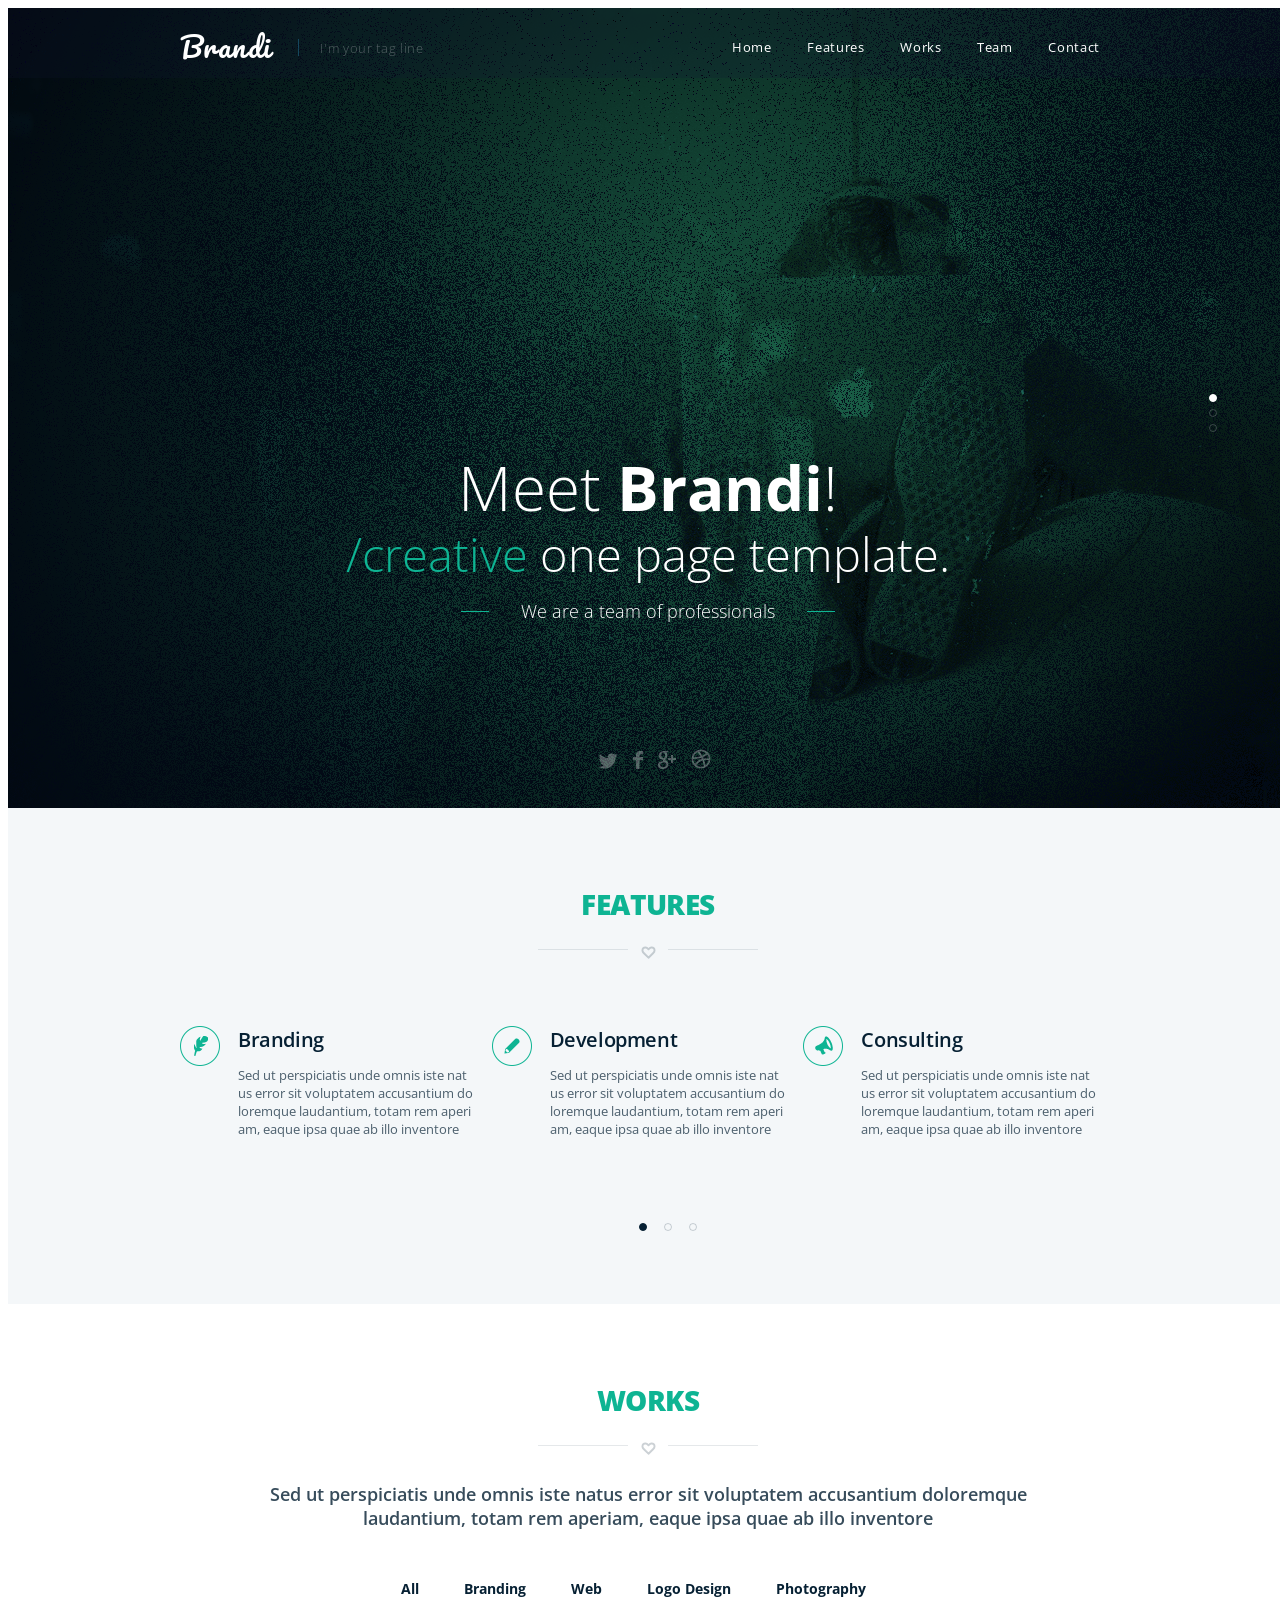
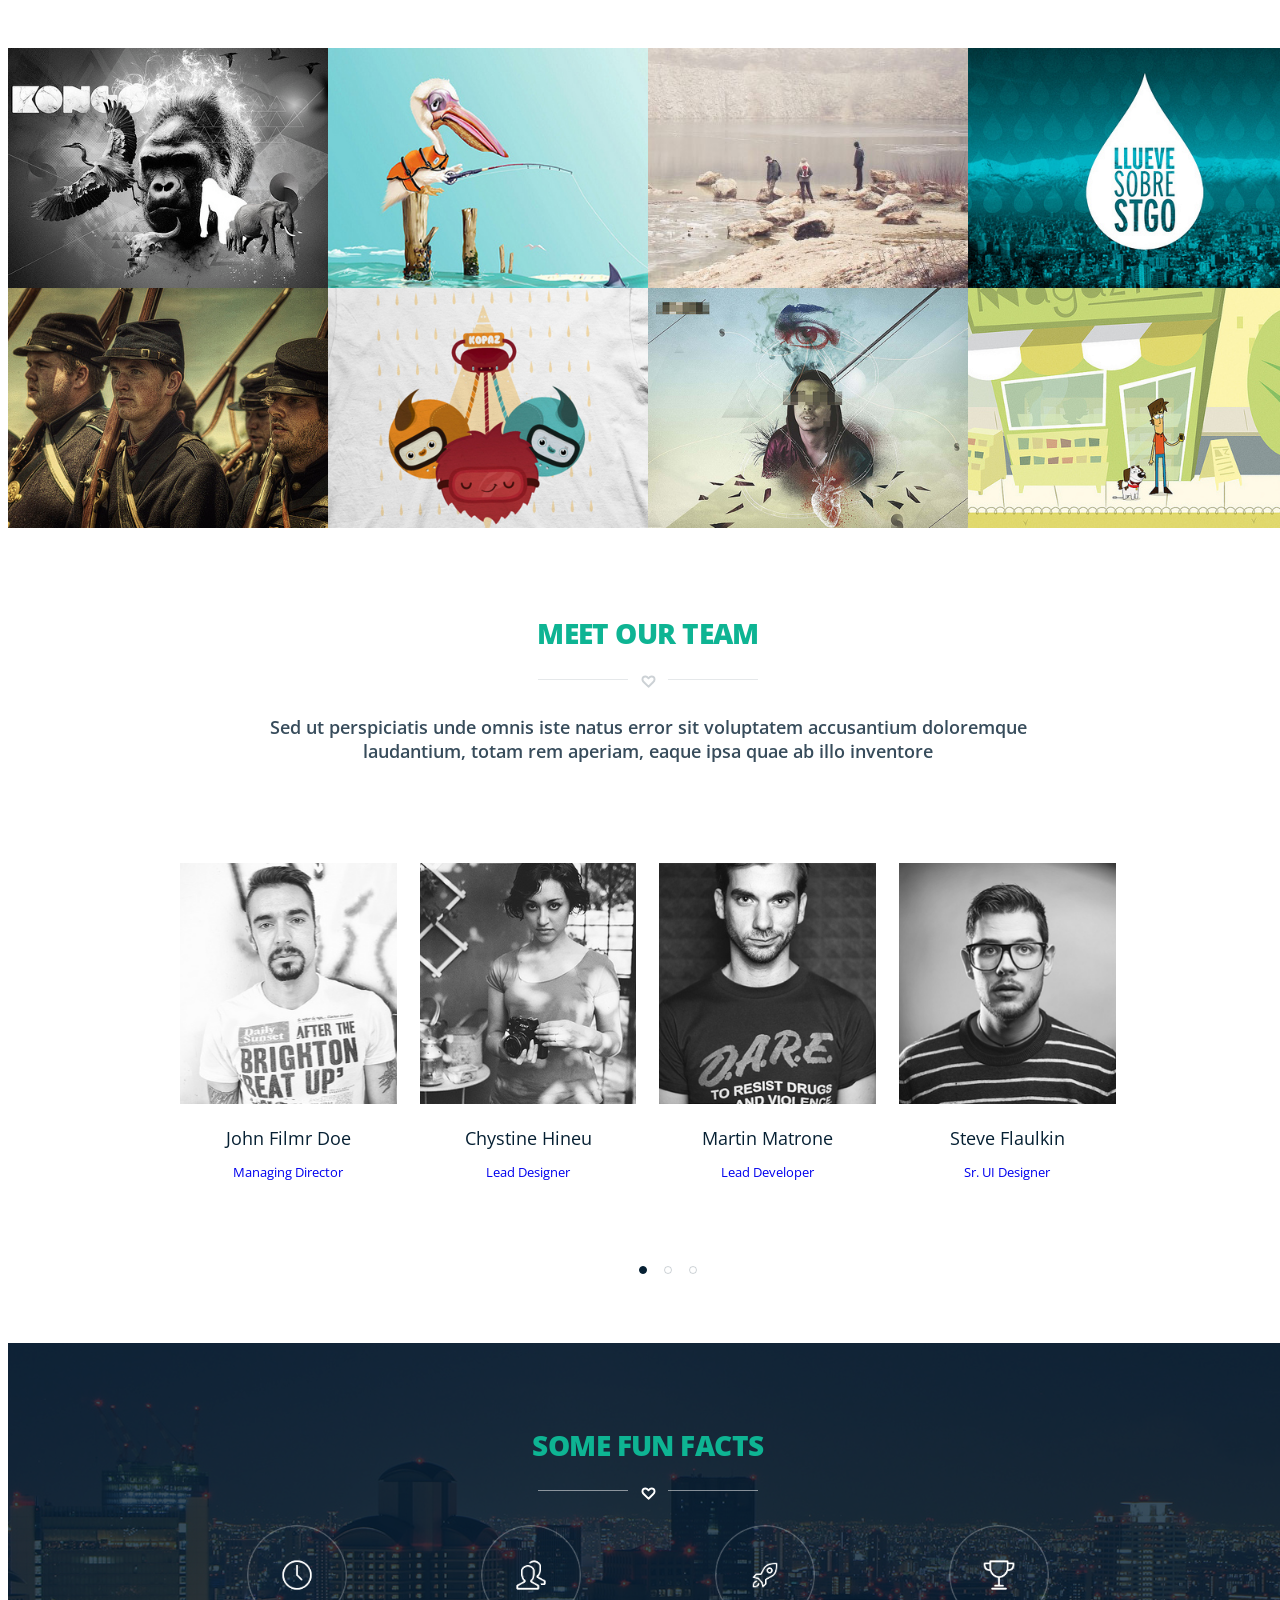
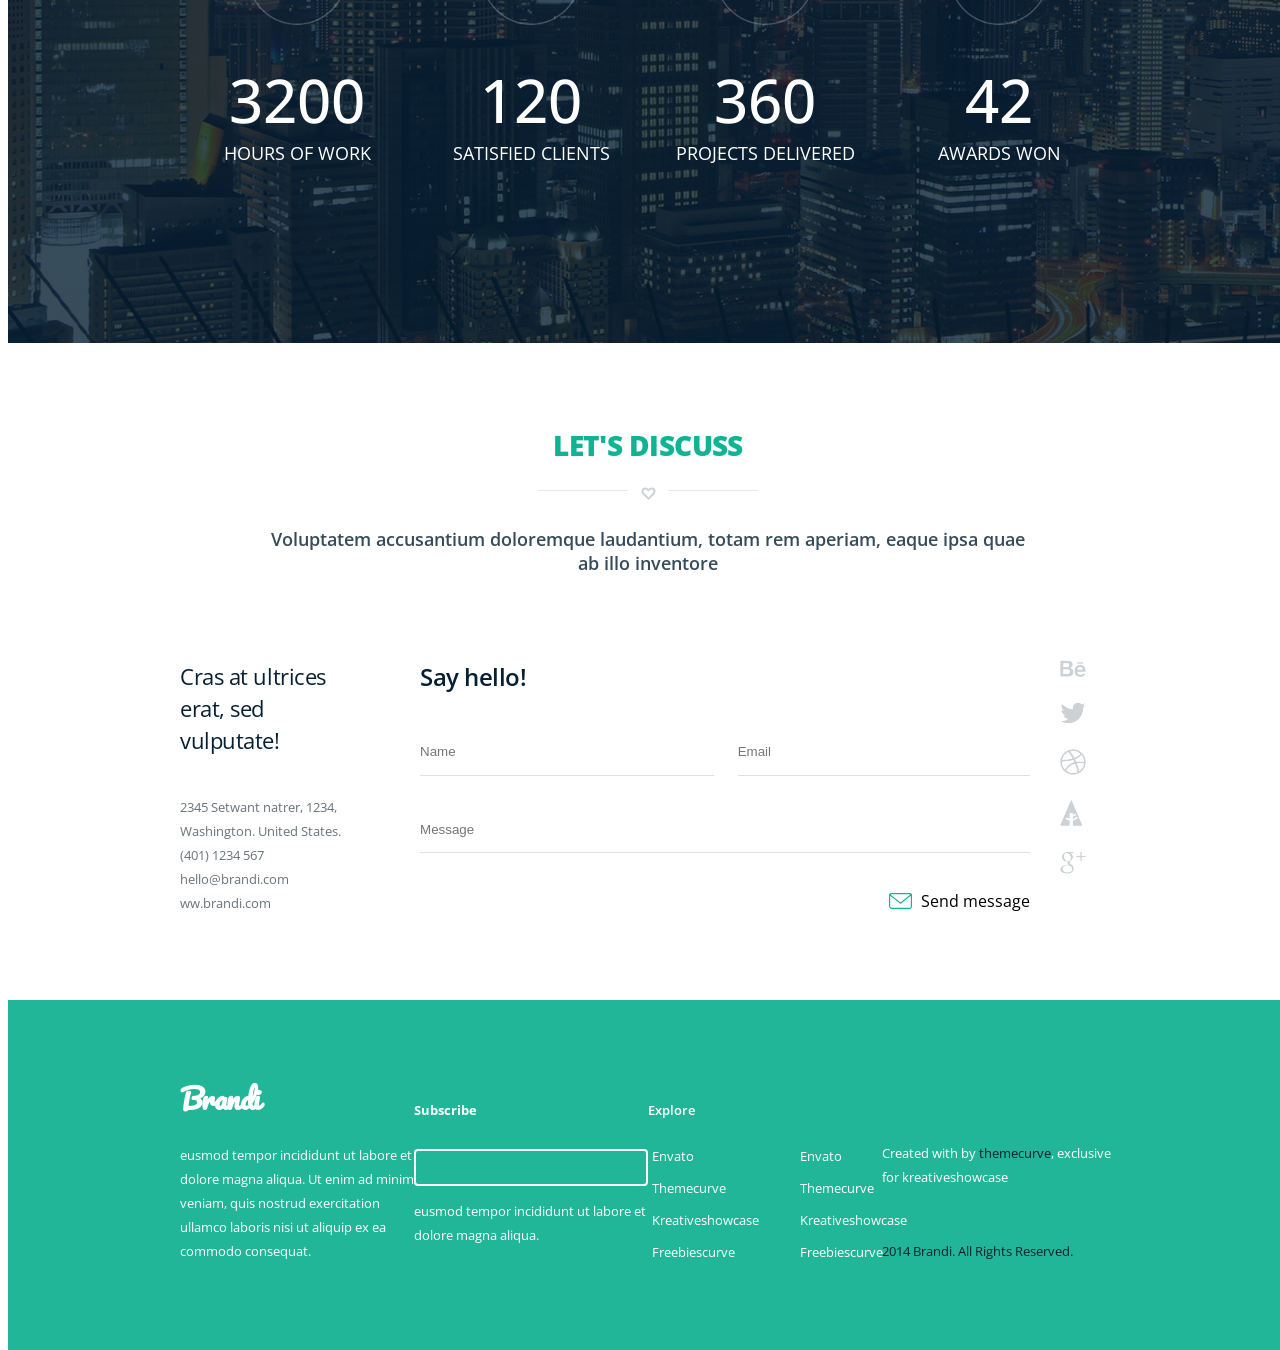
==== commit d5a74a9c: "contact section" ====
--- a/index.html
+++ b/index.html
@@ -283,76 +283,76 @@
 			<h3>some fun facts</h3>
 			<div class="shapes">
 				<hr class="main-lines"><i class="fa fa-heart-o"></i><hr class="main-lines">			
-			</div><!-- /.shapes -->
+			</div><!-- /shapes -->
 
 			<div class="facts-column">
 				<img src="images/clock.png" alt="">
 				<h2>3200</h2>
 				<h5>hours of work</h5>
-			</div><!-- /.facts-column -->
+			</div><!-- /facts-column -->
 
 			<div class="facts-column">
 				<img src="images/clients.png" alt="">
 				<h2>120</h2>
 				<h5>Satisfied Clients</h5>
-			</div><!-- /.facts-column -->
+			</div><!-- /facts-column -->
 
 			<div class="facts-column">
 				<img src="images/projects.png" alt="">
 				<h2>360</h2>
 				<h5>Projects Delivered</h5>
-			</div><!-- /.facts-column -->
+			</div><!-- /facts-column -->
 
 			<div class="facts-column">
 				<img src="images/awards.png" alt="">
 				<h2>42</h2>
 				<h5>Awards Won</h5>
-			</div><!-- /.facts-column -->
-		</div><!-- /.contain -->
-	</section><!-- /#facts -->
+			</div><!-- /facts-column -->
+		</div><!-- /contain -->
+	</section><!-- /facts -->
 
 	<section id="contact">
 		<div class="contain">
 			<h3>let's discuss</h3>
 			<div class="shapes">
-				<hr class="main-lines"><i class="fa fa-heart-o"></i><hr class="main-lines">				
-			</div><!-- /.shapes -->
-			<img src="" alt="">
-			<h5>Voluptatem accusantium doloremque laudantium, totam rem aperiam, eaque ipsa quae ab illo inventore</h5>
+				<hr class="main-lines"><i class="fa fa-heart-o"></i><hr class="main-lines">	
+			</div><!-- /shapes -->
+
+			<h5 class="subheading">Voluptatem accusantium doloremque laudantium, totam rem aperiam, eaque ipsa quae ab illo inventore</h5>
 			
 			<div id="contact-header"> 
 				<div id="location">
-					<h4>Cras at ultrices erat, sed vul-putate!</h4>
+					<h4>Cras at ultrices erat, sed vulputate!</h4>
 					<p>2345 Setwant natrer, 1234,<br> 
 					Washington. United States.<br>
 					(401) 1234 567<br>
 					hello@brandi.com<br>
 					ww.brandi.com</p>
-				</div><!-- /#location -->
+				</div><!-- /location -->
 
 				<div class="form">
 					<h3>Say hello!</h3>
 					<form action="">
-						<input type="text" value="Name">
-						<input type="text" value="Email">
-						<input type="text" value="Message">
-
-						<a href=""><i>icon</i>Send message</a>
+						<input type="text" id="form-name" placeholder="Name">
+						<input type="text" id="form-email" placeholder="Email">
+						<input type="text" id="form-message" placeholder="Message">
+
+						<a href="">Send message</a>
 					</form>				
-				</div><!-- /#form -->
+				</div><!-- /form -->
 
 				<div id="soc-links">
-					<i>behance</i>
-					<i>tw</i>
-					<i>drib</i>
-					<i>?</i>
-					<i>g+</i>				
-				</div><!-- /#soc-links -->
-			</div><!-- /#contact-header -->
-		</div><!-- /.contain -->
-
-		<img src="" alt="">
+					<a href=""><img src="images/contact-behance.png" alt="behance profile icon"></a>
+					<a href=""><img src="images/contact-twitter.png" alt="twitter profile icon"></a>
+					<a href=""><img src="images/contact-dribble.png" alt="dribble profile icon"></a>
+					<a href=""><img src="images/contact-forrest.png" alt="forresr profile icon"></a>
+					<a href=""><img src="images/contact-gplus.png" alt="gplus profile icon">	</a>		
+				</div><!-- /soc-links -->
+			</div><!-- /contact-header -->
+		</div><!-- /contain -->
 	</section>
+
+	<section id="map"></section>
 
 	<footer>
 		<div class="contain">
--- a/style/main.css
+++ b/style/main.css
@@ -326,6 +326,8 @@
   background-color: #0eb493;
 }
 #team {
+  width: 100%;
+  float: left;
   padding: 45px 0;
 }
 #team .pagination {
@@ -420,8 +422,9 @@
   margin-left: 0;
 }
 #facts {
+  width: 100%;
+  float: left;
   padding: 4.231em 0;
-  width: 100%;
   height: 46.154em;
   background: url(../images/funfacts_rectangle.png) no-repeat;
   background-size: cover;
@@ -437,7 +440,6 @@
 .facts-column {
   margin-top: 1.77em;
   width: 25%;
-  display: inline-block;
   float: left;
   text-align: center;
 }
@@ -449,40 +451,39 @@
   font-size: 4.615em;
   color: #ffffff;
   font-weight: 500;
-  text-align: center;
 }
 .facts-column h5 {
   color: #ffffff;
   text-transform: uppercase;
   font-weight: 400;
-  text-align: center;
 }
 #contact {
-  padding: 67px 0;
+  width: 100%;
+  float: left;
+  padding: 4.231em 0 5.5em 0;
 }
 #contact-header {
-  margin-top: 85px;
-  display: inline-block;
+  width: 100%;
+  margin-top: 6.538em;
+  float: left;
 }
 #location {
   float: left;
-  width: 28%;
-}
-#location p {
-  font-size: 13px;
+  width: 25.65%;
+  padding-right: 4.231em;
   color: #6a737b;
-  line-height: 24px;
-  font-weight: 600;
+  line-height: 1.846em;
 }
 #location h4 {
-  font-size: 18px;
-  color: #062033;
-  line-height: 32px;
+  margin-bottom: 1.818em;
+  font-size: 22px;
+  font-weight: 400;
+  line-height: 1.455em;
   text-align: left;
 }
 .form {
   float: left;
-  width: 70%;
+  width: 68.37%;
   text-align: center;
   padding-right: 30px;
 }
@@ -495,30 +496,63 @@
   text-transform: none;
 }
 .form input[type="text"] {
-  padding: 15px 0px;
-  width: 46%;
-  margin: 10px 10px 40px;
+  margin-top: 1.2em;
+  padding: 1.154em 0px;
   float: left;
   outline: none;
+  border: none;
   border-bottom: 1px solid #E0E0E0;
-  border-top: none;
-  border-left: none;
-  border-right: none;
+}
+.form input[placeholder]:focus::-webkit-input-placeholder {
+  transition: opacity 0.2s 0.2s ease;
+  opacity: 0;
+}
+.form input[placeholder]:focus::-moz-input-placeholder {
+  transition: opacity 0.2s 0.2s ease;
+  opacity: 0;
+}
+.form #form-name {
+  width: 48.18%;
+  margin-right: 3.89%;
+}
+.form #form-email {
+  width: 47.92%;
+}
+.form #form-message {
+  margin-top: 2.308em;
+  width: 100%;
 }
 .form a {
-  padding: 80px 30px;
-  display: inline-block;
+  margin-top: 2.313em;
   font-size: 16px;
-  color: #000;
+  color: #000000;
   float: right;
+  background: url(../images/envelope.png) no-repeat;
+  background-position: 0 50%;
+  padding-left: 2em;
+}
+.form a img {
+  padding: 0 12px;
+  line-height: 1em;
 }
 #soc-links {
-  margin-left: 0px;
-  float: right;
-  margin-top: 0;
-  width: 12%;
+  float: left;
+  width: 5.98%;
+}
+#soc-links img {
+  display: block;
+  margin: 0 auto 1.923em 0;
+  opacity: 0.2;
+}
+#soc-links img:hover {
+  opacity: 1;
+  -webkit-transition: opacity 0.25s ease-in-out;
+  -moz-transition: opacity 0.25s ease-in-out;
+  -o-transition: opacity 0.25s ease-in-out;
+  transition: opacity 0.25s ease-in-out;
 }
 footer {
+  float: left;
   width: 100%;
   height: 350px;
   background: #21b697;
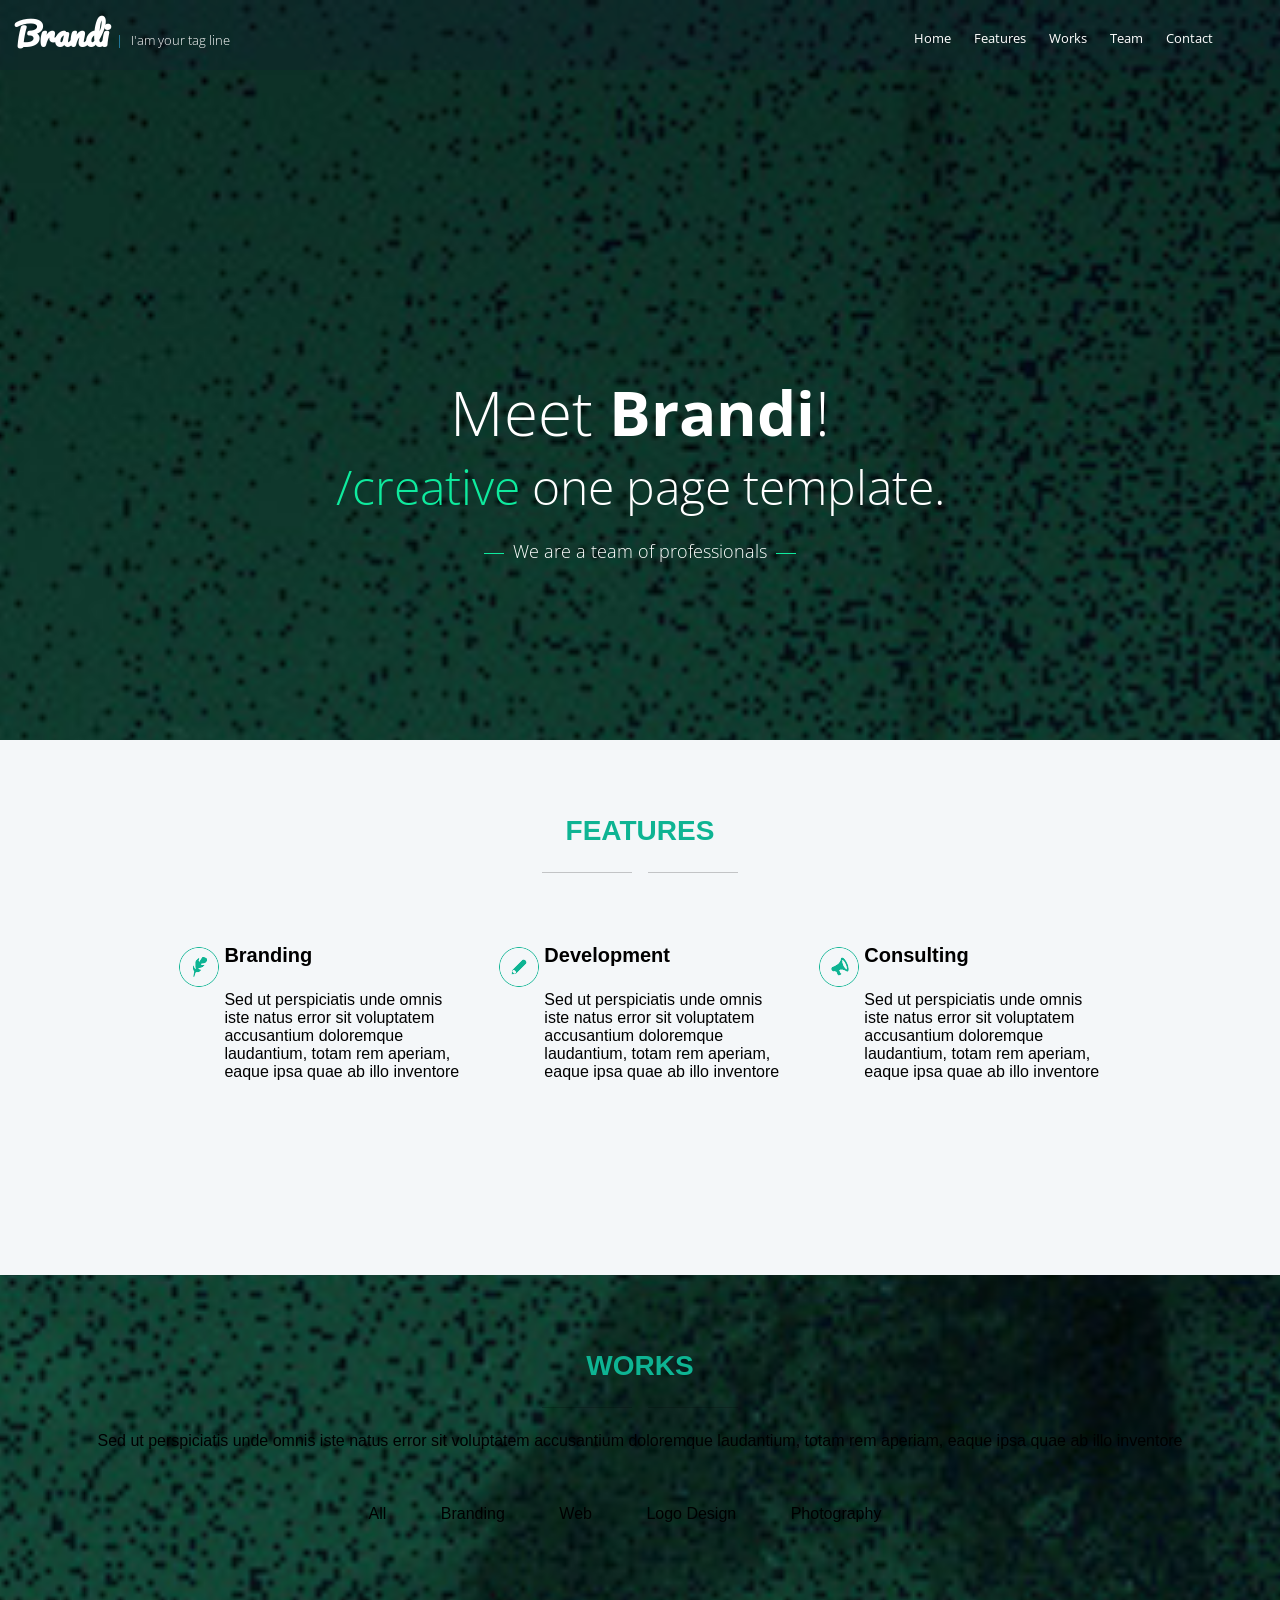
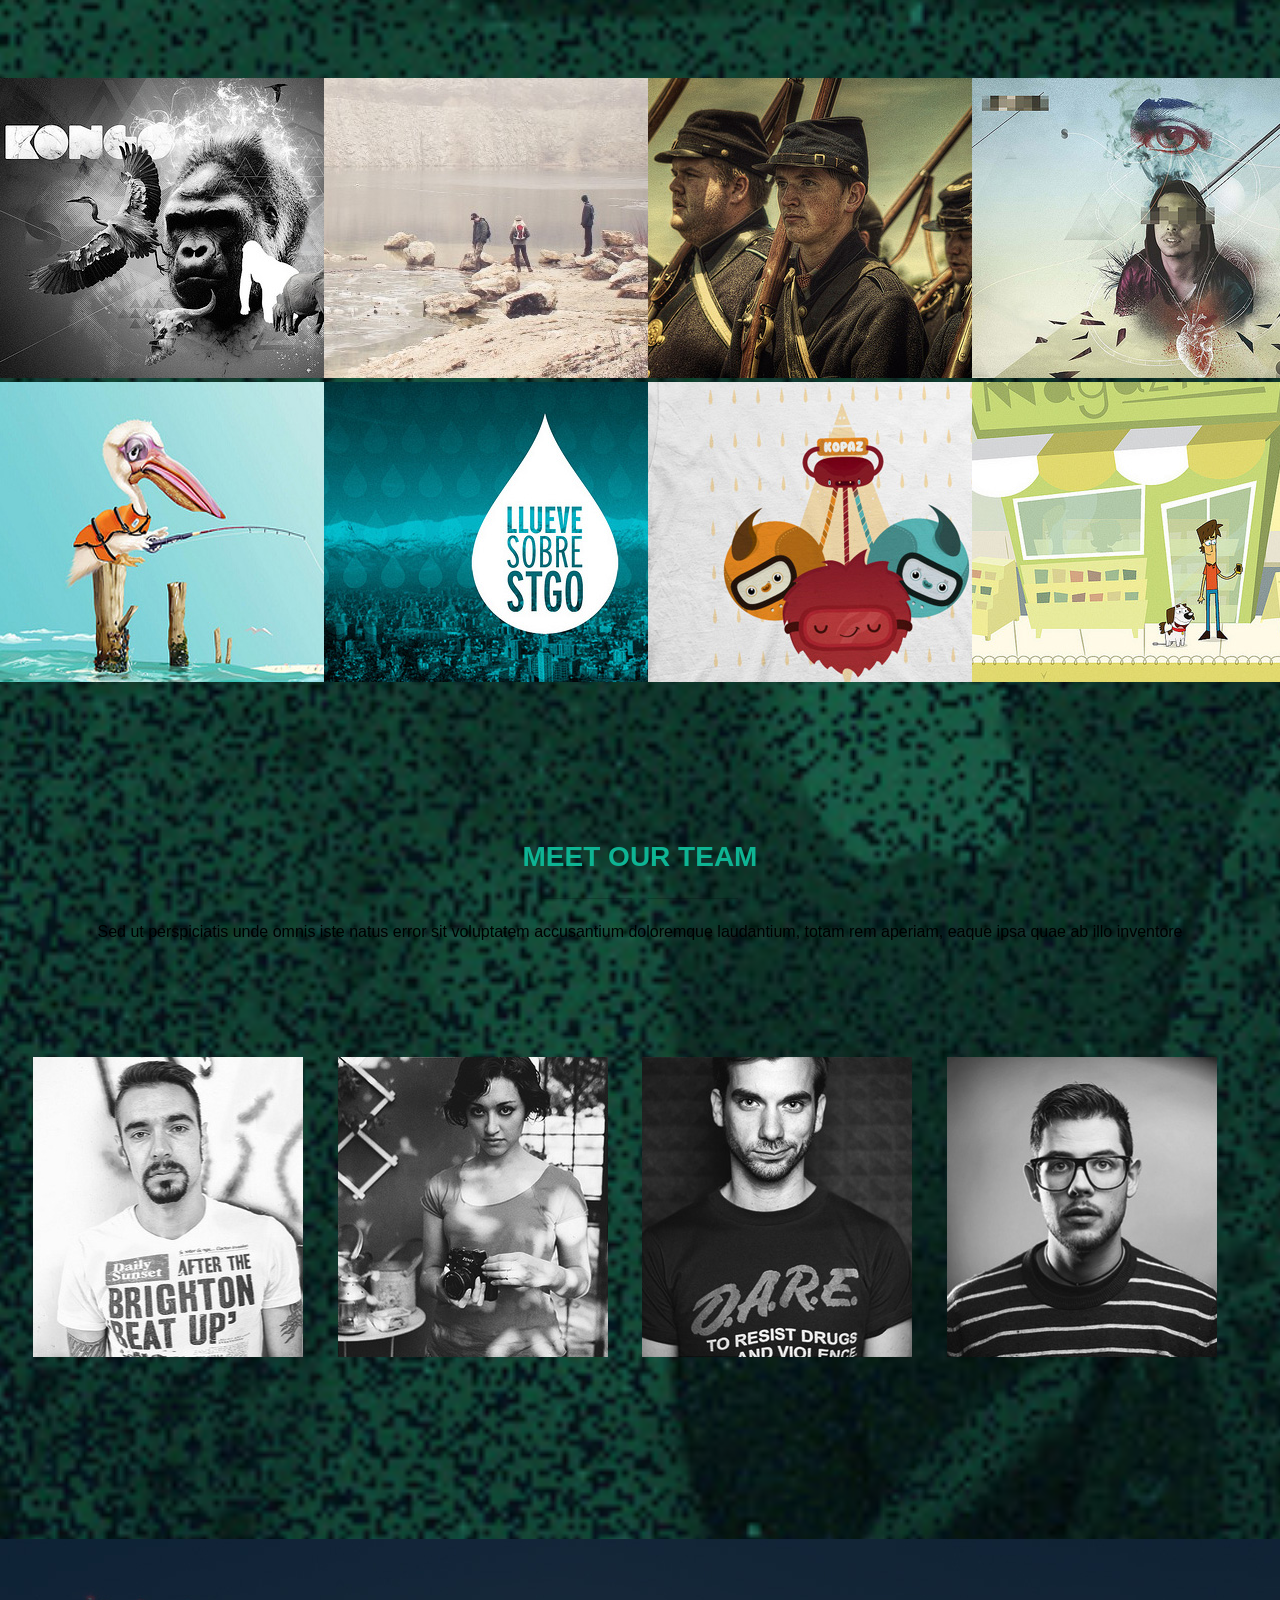
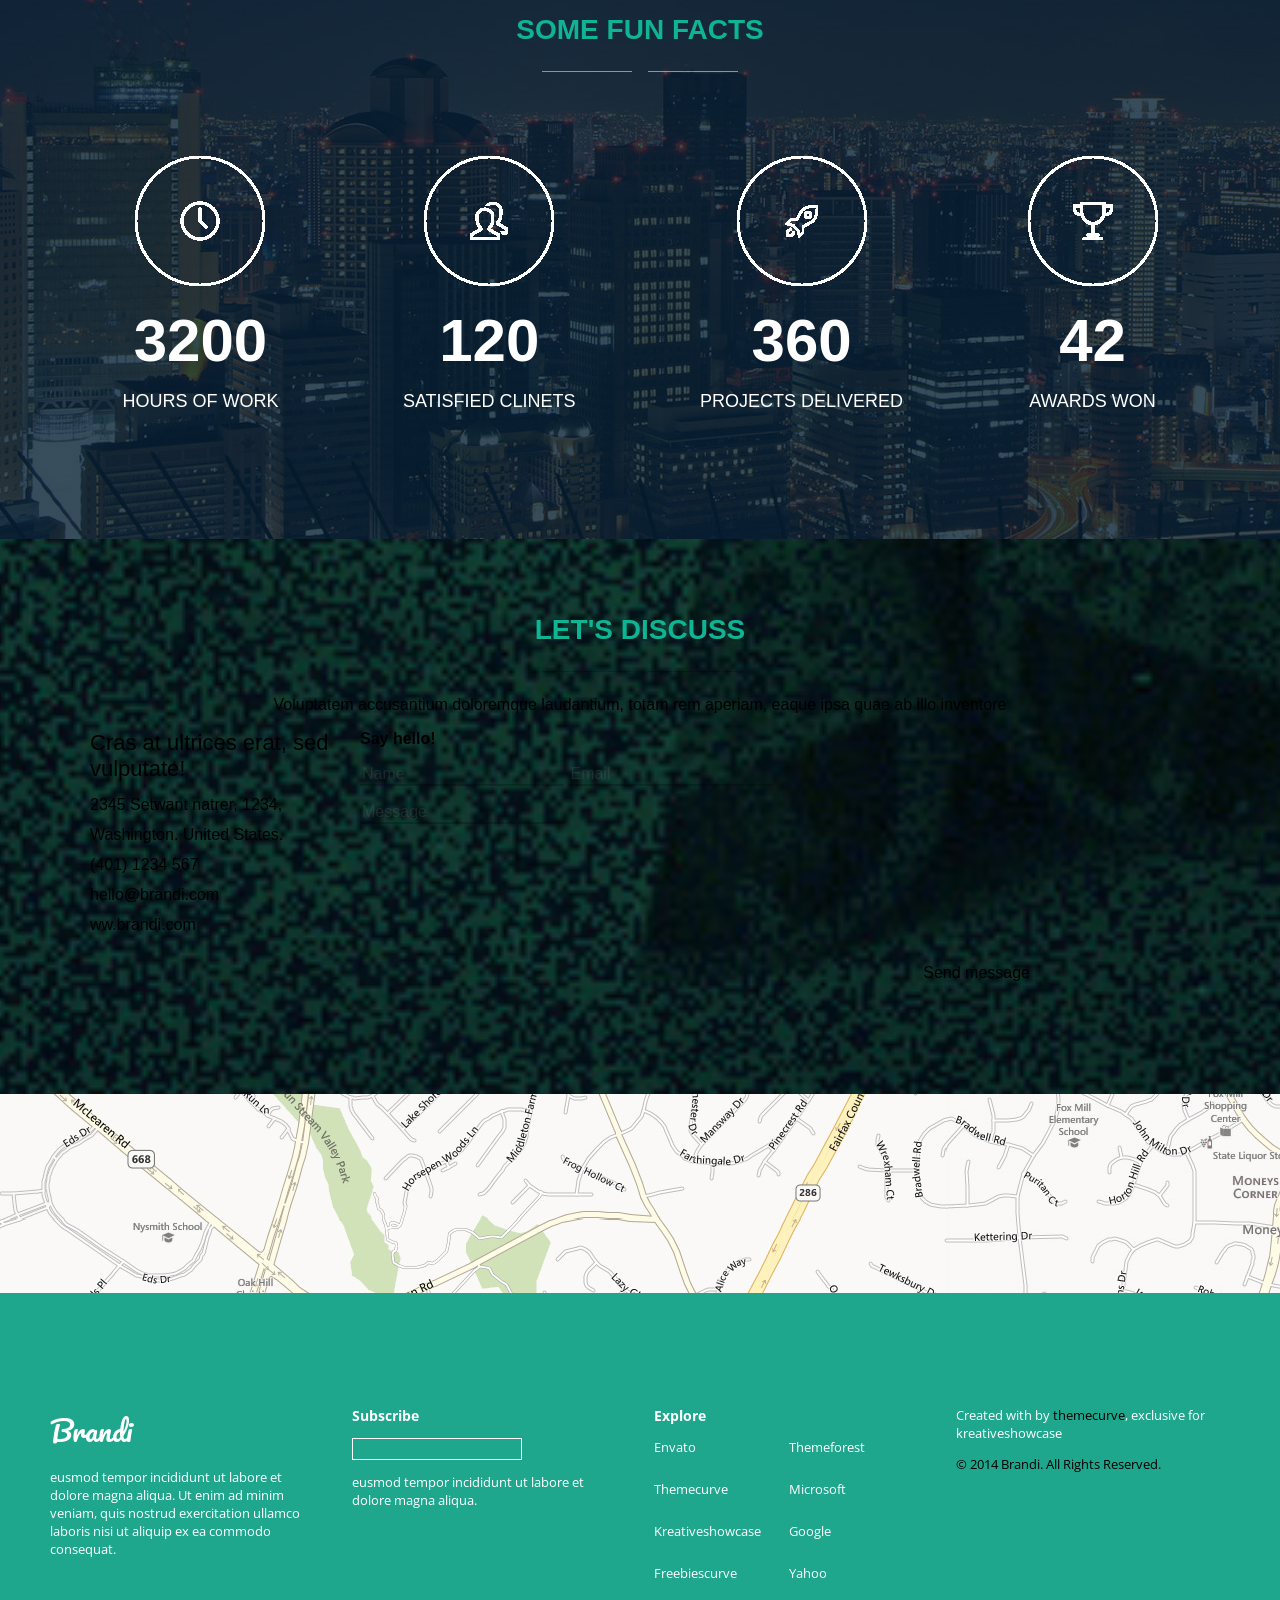
==== commit e9803262: ". ." ====
--- a/index.html
+++ b/index.html
@@ -1,395 +1,231 @@
 <!DOCTYPE html>
 <html lang="en">
 <head>
+
+	<link rel="stylesheet" href="styles/normalize.css">
+	<link rel="stylesheet" href="styles/main.css">
+
 	<meta charset="UTF-8">
-	<meta author="name" content="Anna S. & Sowjanya S.">
-	<title>Brandi | Digital Agency</title>
-	<link href='http://fonts.googleapis.com/css?family=Pacifico' rel='stylesheet'>
-	<link href='http://fonts.googleapis.com/css?family=Open+Sans:300italic,400italic,600italic,700italic,800italic,400,300,600,700,800' rel='stylesheet'>
-	<link href="http://maxcdn.bootstrapcdn.com/font-awesome/4.2.0/css/font-awesome.min.css" rel="stylesheet">
-	<link rel="stylesheet" href='style/normalize.css'>
-	<link rel="stylesheet" href="style/main.css">
+	<title>Brandi</title>
+
+	<link href='http://fonts.googleapis.com/css?family=Pacifico|Open+Sans:300,400,600,700,800' rel='stylesheet' type='text/css'>
+	
+	<link rel="stylesheet" href="font-awesome/css/font-awesome.min.css">
+
 </head>
 <body>
-	<nav>
-		<div class="contain">
-			<a id="logo" href="#">Brandi</a>
-			<p><span id="divider"></span>I'm your tag line</p>
-
-			<ul id="menu">
-				<li><a href="#">Home</a></li>
-				<li><a href="#">Features</a></li>
-				<li><a href="#">Works</a></li>
-				<li><a href="#">Team</a></li>
-				<li><a href="#">Contact</a></li>
+	
+	<nav class="menu">
+		<div class="container">
+			<h1 class="logo">
+				<ul>
+					<li><a href="index.html">Brandi</a></li>
+					<li class="blue-accent">|</li>
+					<li class="tagline">I'am your tag line</li>
+				</ul>
+			</h1>
+			<ul class="navlinks">
+				<li><a href="">Home</a></li>
+				<li><a href="">Features</a></li>
+				<li><a href="">Works</a></li>
+				<li><a href="">Team</a></li>
+				<li><a href="">Contact</a></li>
 			</ul>
-		</div><!-- /contain -->
+		</div>
 	</nav>
-
-	<header id="header">
-		<ul class="pagination">
-			<li class="circle"></li>
-			<li class="circle"></li>
-			<li class="circle"></li>
-		</ul><!-- /pagination -->
-
-		<div class="contain">
-			<h1>Meet <b>Brandi</b>!</h1>
-			<h2><span id="highlight-text">/creative</span> one page template.</h2>
-			<hr class="header-lines"><h5>We are a team of professionals</h5><hr class="header-lines">
-
-			<div class="social-links">
-				<img src="images/twitter.png" alt="twitter social icon">
-				<img src="images/facebook.png" alt="facebook social icon">
-				<img src="images/google.png" alt="google plus social icon">
-				<img src="images/dribbble.png" alt="dribble social icon">
-			</div><!-- /social-links -->
-		</div><!-- /contain -->
+	<header>
+		<ul class="header-navigation">
+			<li><i class="fa fa-circle"></i></li>
+			<li><i class="fa fa-circle-o"></i></li>
+			<li><i class="fa fa-circle-o"></i></li>
+		</ul>
+		<h2>Meet <span class="bold-it">Brandi</span>!</h2>
+		<h3><span class="green-accent">/creative</span> one page template.</h3>
+		<h4>We are a team of professionals</h4>
+		<ul class="socialmedia">
+			<li><a href=""><i class="fa fa-twitter"></i></a></li>
+			<li><a href=""><i class="fa fa-facebook"></i></a></li>
+			<li><a href=""><i class="fa fa-google-plus"></i></a></li>
+			<li><a href=""><i class="fa fa-dribbble"></i></a></li>
+		</ul>
 	</header>
-	
-	<section id="features">
-		<div class="contain">
-			<h3>features</h3>
-			<div class="shapes">
-				<hr class="main-lines"><i class="fa fa-heart-o"></i><hr class="main-lines">				
-			</div><!-- /shapes -->			
-
-			<div class="feature-column">
-				<span><img src="images/feather.png" alt="feather icon"></span>
-				<article>
-					<h4>Branding</h4>
-					<p>Sed ut perspiciatis unde omnis iste natus error sit voluptatem accusantium doloremque laudantium, totam rem aperiam, eaque ipsa quae ab illo inventore</p>
-				</article>
-			</div><!-- /feature-column -->
-
-			<div class="feature-column">
-				<span><img src="images/pencil.png" alt="pencil icon"></span>
-				<article>
-					<h4>Development</h4>
-					<p>Sed ut perspiciatis unde omnis iste natus error sit voluptatem accusantium doloremque laudantium, totam rem aperiam, eaque ipsa quae ab illo inventore</p>
-				</article>
-			</div><!-- /feature-column -->
-
-			<div class="feature-column">
-				<span><img src="images/megaphone.png" alt="megaphone icon"></span>
-				<article>
-					<h4>Consulting</h4>
-					<p>Sed ut perspiciatis unde omnis iste natus error sit voluptatem accusantium doloremque laudantium, totam rem aperiam, eaque ipsa quae ab illo inventore</p>
-				</article>
-			</div><!-- /feature-column -->
-			<div style="clear: both;"></div> <!-- clear floats technique-->
-
-			<ul class="pagination">
-				<li class="circle"></li>
-				<li class="circle"></li>
-				<li class="circle"></li>
-			</ul><!-- /pagination -->
-		</div><!-- /contain -->		
-	</section><!-- /features -->
-
-	<section id="works">
-		<div class="contain">
-			<h3>works</h3>
-			<div class="shapes">
-				<hr class="main-lines"><i class="fa fa-heart-o"></i><hr class="main-lines">		
-			</div><!-- /shapes -->
-			<h5 class="subheading">Sed ut perspiciatis unde omnis iste natus error sit voluptatem accusantium doloremque laudantium, totam rem aperiam, eaque ipsa quae ab illo inventore</h5>
-
-			<div id="categories">
-				<a href="">All</a>
-				<a href="">Branding</a>
-				<a href="">Web</a>
-				<a href="">Logo Design</a>
-				<a href="">Photography</a>				
-			</div><!-- /categories -->
-		</div><!-- /contain -->
-
-		<ul id="work-gallery">
-			<li>
-				<img class="work-tile" src="images/image1.png" alt="">
-				<a href="#" class="gallery-link">
-					<img src="images/eye-icon.png" alt=""/>
-					<h5>Lorem ipsum dolor sit amet.</h5>
-					<p>Photography</p>
-				</a><!-- /gallery-link -->
-			</li>
-			<li>
-				<img class="work-tile" src="images/image2.png" alt="">
-				<a href="#" class="gallery-link">
-					<img src="images/eye-icon.png" alt=""/>
-					<h5>Lorem ipsum dolor sit amet.</h5>
-					<p>Photography</p>
-				</a><!-- /gallery-link -->
-			</li>
-			<li>
-				<img class="work-tile" src="images/image2.jpg" alt="">
-				<a href="#" class="gallery-link">
-					<img src="images/eye-icon.png" alt=""/>
-					<h5>Lorem ipsum dolor sit amet.</h5>
-					<p>Photography</p>
-				</a><!-- /gallery-link -->
-			</li>
-			<li>
-				<img class="work-tile" src="images/image4.png" alt="">
-				<a href="#" class="gallery-link">
-					<img src="images/eye-icon.png" alt=""/>
-					<h5>Lorem ipsum dolor sit amet.</h5>
-					<p>Photography</p>
-				</a><!-- /gallery-link -->
-			</li>
-
-			<li>
-				<img class="work-tile" src="images/image5.png" alt="">
-				<a href="#" class="gallery-link">
-					<img src="images/eye-icon.png" alt=""/>
-					<h5>Lorem ipsum dolor sit amet.</h5>
-					<p>Photography</p>
-				</a><!-- /gallery-link -->
-			</li>
-			<li>
-				<img class="work-tile" src="images/image6.png" alt="">
-				<a href="#" class="gallery-link">
-					<img src="images/eye-icon.png" alt=""/>
-					<h5>Lorem ipsum dolor sit amet.</h5>
-					<p>Photography</p>
-				</a><!-- /gallery-link -->
-			</li>
-			<li>
-				<img class="work-tile" src="images/image7.png" alt="">
-				<a href="#" class="gallery-link">
-					<img src="images/eye-icon.png" alt=""/>
-					<h5>Lorem ipsum dolor sit amet.</h5>
-					<p>Photography</p>
-				</a><!-- /gallery-link -->
-			</li>
-			<li>
-				<img class="work-tile" src="images/image8.png" alt="">
-				<a href="#" class="gallery-link">
-					<img src="images/eye-icon.png" alt=""/>
-					<h5>Lorem ipsum dolor sit amet.</h5>
-					<p>Photography</p>
-				</a><!-- /gallery-link -->
-			</li>
-		</ul><!-- /work-gallery -->
-	</section><!-- /works -->
-
-	<section id="team">
-		<div class="contain">
-			<h3>meet our team</h3>
-			<div class="shapes">
-				<hr class="main-lines"><i class="fa fa-heart-o"></i><hr class="main-lines">	
-			</div><!-- /shapes -->
-			<h5 class="subheading">Sed ut perspiciatis unde omnis iste natus error sit voluptatem accusantium doloremque laudantium, totam rem aperiam, eaque ipsa quae ab illo inventore</h5>
-
-			<div class="team-column team-first">
-				<a href="#">
-					<div class="team-photo">
-						<img src="images/john.png" alt="John Filmr Doe's photo">
-						<div class="team-hover">
-							<strong>Nemo enim ipsam <br> voluptatem quia voluptas</strong>
-							<span>sit aspernatur aut odit aut fugit, sed quia consequuntur magni dolores eos qui ratione voluptatem.</span>
-
-							<div class="team-soc-link">
-								<img src="images/team-facebook.png" alt="">
-								<img src="images/team-twit.png" alt="">
-								<img src="images/team-gplus.png" alt="">
-							</div>
+	<div class="greybackground">
+		<section class="features">
+			<div class="container">
+				<h5>features</h5>
+				<p class="heart-border"><i class="fa fa-heart-o"></i></p>
+				<div class="feature-sections">
+					<div class="thirds">
+						<div class="features-icon">
+							<img src="images/icon_feather.png">
+						</div>
+						<div class="features-content">
+							<h6>Branding</h6>
+							<p>Sed ut perspiciatis unde omnis iste natus error sit voluptatem accusantium doloremque laudantium, totam rem aperiam, eaque ipsa quae ab illo inventore</p>
 						</div>
 					</div>
-					<div style="clear: both;"></div> <!-- clear floats technique-->
-
-					<h5>John Filmr Doe</h5>
-					<p>Managing Director</p>
-				</a>
-			</div><!-- /team-column -->
-
-			<div class="team-column">
-				<a href="#">
-					<div class="team-photo">
-						<img src="images/team_image2.png" alt="Chystine Hineu's photo">
-						<div class="team-hover">
-							<strong>Nemo enim ipsam <br> voluptatem quia voluptas</strong>
-							<span>sit aspernatur aut odit aut fugit, sed quia consequuntur magni dolores eos qui ratione voluptatem.</span>
-
-							<div class="team-soc-link">
-								<img src="images/team-facebook.png" alt="">
-								<img src="images/team-twit.png" alt="">
-								<img src="images/team-gplus.png" alt="">
-							</div>
+					<div class="thirds">
+						<div class="features-icon">
+							<img src="images/icon_pencil.png">
+						</div>
+						<div class="features-content">
+							<h6>Development</h6>
+							<p>Sed ut perspiciatis unde omnis iste natus error sit voluptatem accusantium doloremque laudantium, totam rem aperiam, eaque ipsa quae ab illo inventore</p>
 						</div>
 					</div>
-					<div style="clear: both;"></div> <!-- clear floats technique-->
-
-					<h5>Chystine Hineu</h5>
-					<p>Lead Designer</p>
-				</a>				
-			</div><!-- /team-column -->
-
-			<div class="team-column">
-				<a href="#">
-					<div class="team-photo">
-						<img src="images/team_image3.png" alt="Martin Matrone's photo">
-						<div class="team-hover">
-							<strong>Nemo enim ipsam <br> voluptatem quia voluptas</strong>
-							<span>sit aspernatur aut odit aut fugit, sed quia consequuntur magni dolores eos qui ratione voluptatem.</span>
-
-							<div class="team-soc-link">
-								<img src="images/team-facebook.png" alt="">
-								<img src="images/team-twit.png" alt="">
-								<img src="images/team-gplus.png" alt="">
-							</div>
+					<div class="thirds">
+						<div class="features-icon">
+							<img src="images/icon_megaphone.png">
+						</div>
+						<div class="features-content">
+							<h6>Consulting</h6>
+							<p>Sed ut perspiciatis unde omnis iste natus error sit voluptatem accusantium doloremque laudantium, totam rem aperiam, eaque ipsa quae ab illo inventore</p>
 						</div>
 					</div>
-					<div style="clear: both;"></div> <!-- clear floats technique-->
-
-					<h5>Martin Matrone</h5>
-					<p>Lead Developer</p>
-				</a>	
-			</div><!-- /team-column -->
-			
-			<div class="team-column">
-				<a href="#">
-					<div class="team-photo">
-						<img src="images/team_image4.png" alt="Steve Flaulkin's photo">
-						<div class="team-hover">
-							<strong>Nemo enim ipsam <br> voluptatem quia voluptas</strong>
-							<span>sit aspernatur aut odit aut fugit, sed quia consequuntur magni dolores eos qui ratione voluptatem.</span>
-
-							<div class="team-soc-link">
-								<img src="images/team-facebook.png" alt="">
-								<img src="images/team-twit.png" alt="">
-								<img src="images/team-gplus.png" alt="">
-							</div>
-						</div>
-					</div>
-					<div style="clear: both;"></div> <!-- clear floats technique-->
-
-					<h5>Steve Flaulkin</h5>
-					<p>Sr. UI Designer</p>
-				</a>					
-			</div><!-- /team-column -->
-			<div style="clear: both;"></div> <!-- clear floats technique-->
-
-			<ul class="pagination">
-				<li class="circle"></li>
-				<li class="circle"></li>
-				<li class="circle"></li>
-			</ul><!-- /pagination -->
-		</div><!-- /contain -->
-	</section><!-- /team -->
-
-	<section id="facts">
-		<div class="contain">
-			<h3>some fun facts</h3>
-			<div class="shapes">
-				<hr class="main-lines"><i class="fa fa-heart-o"></i><hr class="main-lines">			
-			</div><!-- /shapes -->
-
-			<div class="facts-column">
-				<img src="images/clock.png" alt="">
-				<h2>3200</h2>
-				<h5>hours of work</h5>
-			</div><!-- /facts-column -->
-
-			<div class="facts-column">
-				<img src="images/clients.png" alt="">
-				<h2>120</h2>
-				<h5>Satisfied Clients</h5>
-			</div><!-- /facts-column -->
-
-			<div class="facts-column">
-				<img src="images/projects.png" alt="">
-				<h2>360</h2>
-				<h5>Projects Delivered</h5>
-			</div><!-- /facts-column -->
-
-			<div class="facts-column">
-				<img src="images/awards.png" alt="">
-				<h2>42</h2>
-				<h5>Awards Won</h5>
-			</div><!-- /facts-column -->
-		</div><!-- /contain -->
-	</section><!-- /facts -->
-
-	<section id="contact">
-		<div class="contain">
-			<h3>let's discuss</h3>
-			<div class="shapes">
-				<hr class="main-lines"><i class="fa fa-heart-o"></i><hr class="main-lines">	
-			</div><!-- /shapes -->
-
-			<h5 class="subheading">Voluptatem accusantium doloremque laudantium, totam rem aperiam, eaque ipsa quae ab illo inventore</h5>
-			
-			<div id="contact-header"> 
-				<div id="location">
-					<h4>Cras at ultrices erat, sed vulputate!</h4>
-					<p>2345 Setwant natrer, 1234,<br> 
-					Washington. United States.<br>
-					(401) 1234 567<br>
-					hello@brandi.com<br>
-					ww.brandi.com</p>
-				</div><!-- /location -->
-
-				<div class="form">
-					<h3>Say hello!</h3>
-					<form action="">
-						<input type="text" id="form-name" placeholder="Name">
-						<input type="text" id="form-email" placeholder="Email">
-						<input type="text" id="form-message" placeholder="Message">
-
-						<a href="">Send message</a>
-					</form>				
-				</div><!-- /form -->
-
-				<div id="soc-links">
-					<a href=""><img src="images/contact-behance.png" alt="behance profile icon"></a>
-					<a href=""><img src="images/contact-twitter.png" alt="twitter profile icon"></a>
-					<a href=""><img src="images/contact-dribble.png" alt="dribble profile icon"></a>
-					<a href=""><img src="images/contact-forrest.png" alt="forresr profile icon"></a>
-					<a href=""><img src="images/contact-gplus.png" alt="gplus profile icon">	</a>		
-				</div><!-- /soc-links -->
-			</div><!-- /contact-header -->
-		</div><!-- /contain -->
+				</div>
+				<ul class="navigation">
+					<li><i class="fa fa-circle"></i></li>
+					<li><i class="fa fa-circle-o"></i></li>
+					<li><i class="fa fa-circle-o"></i></li>
+				</ul>
+			</div>
+		</section>
+	</div>
+	<div class="container">
+		<section class="works">
+			<h5>works</h5>
+			<p class="heart-border"><i class="fa fa-heart-o"></i></p>
+			<div class="content">
+				<p>Sed ut perspiciatis unde omnis iste natus error sit voluptatem accusantium doloremque laudantium, totam rem aperiam, eaque ipsa quae ab illo inventore</p>
+				<ul class="works-nav">
+					<li><a href="">All</a></li>
+					<li><a href="">Branding</a></li>
+					<li><a href="">Web</a></li>
+					<li><a href="">Logo Design</a></li>
+					<li><a href="">Photography</a></li>
+				</ul>
+			</div>
+		</section>
+		<section class="gallery">
+			<div class="masonry">
+			   <div class="item"><img src="images/pic_1.jpg"></div>
+			   <div class="item"><img src="images/pic_2.jpg"></div>
+			   <div class="item"><img src="images/pic_3.jpg"></div>
+			   <div class="item"><img src="images/pic_4.jpg"></div>
+			   <div class="item"><img src="images/pic_5.jpg"></div>
+			   <div class="item"><img src="images/pic_6.jpg"></div>
+			   <div class="item"><img src="images/pic_7.jpg"></div>
+			   <div class="item"><img src="images/pic_8.jpg"></div>
+			</div>
+		</section>
+		<section class="meetourteam">
+			<h5>meet our team</h5>
+			<p class="heart-border"><i class="fa fa-heart-o"></i></p>
+			<div class="content">
+				<p>Sed ut perspiciatis unde omnis iste natus error sit voluptatem accusantium doloremque laudantium, totam rem aperiam, eaque ipsa quae ab illo inventore</p>
+				<ul class="theteam">
+					<li><img src="images/team_john.jpg"></li>
+					<li><img src="images/team_chrystine.jpg"></li>
+					<li><img src="images/team_martin.jpg"></li>
+					<li><img src="images/team_steve.jpg"></li>
+				</ul>
+			</div>
+			<ul class="navigation">
+				<li><i class="fa fa-circle"></i></li>
+				<li><i class="fa fa-circle-o"></i></li>
+				<li><i class="fa fa-circle-o"></i></li>
+			</ul>
+		</section>
+	</div>
+	<section class="facts">
+		<div class="container">
+			<h5>some fun facts</h5>
+			<p class="heart-border"><i class="fa fa-heart-o"></i></p>
+			<div class="content">
+				<ul class="fact-details">
+					<li><img src="images/icon_clock.png"><p><span class="semibold-large">3200</span></p><p><span class="all-caps">hours of work</span></p></li>
+					<li><img src="images/icon_profile.png"><p><span class="semibold-large">120</span></p><p><span class="all-caps">satisfied clinets</span></p></li>
+					<li><img src="images/icon_rocket.png"><p><span class="semibold-large">360</span></p><p><span class="all-caps">projects delivered</span></p></li>
+					<li><img src="images/icon_trophy.png"><p><span class="semibold-large">42</span></p><p><span class="all-caps">awards won</span></p></li>
+				</ul>
+			</div>
+		</div>
 	</section>
-
-	<section id="map"></section>
-
+	<div class="container">
+		<section class="discuss">
+			<h5>let's discuss</h5>
+			<p class="heart-border"><i class="fa fa-heart-o"></i></p>
+			<div class="content">
+				<p>Voluptatem accusantium doloremque laudantium, totam rem aperiam, eaque ipsa quae ab illo inventore</p>
+			</div>
+			<div class="address">
+				<span class="bigger">Cras at ultrices erat, sed vulputate!</span>
+
+				<p>2345 Setwant natrer, 1234, </p>
+				<p>Washington. United States.</p>
+				<p>(401) 1234 567</p>
+				<p>hello@brandi.com</p>
+				<p>ww.brandi.com</p>
+
+			</div>
+			<div class="contact-form">
+				<span class="bold-it">Say hello!</span>
+				<p><input type="text" name="name" placeholder="Name" /> <input type="email" name="email" placeholder="Email" /></p>
+				<p><input type="text" name="message" placeholder="Message" />
+			</div>
+			<div class="social-vertical">
+				<ul class="socialmedia-vertical">
+					<li><a href=""><i class="fa fa-behance fa-lg"></i></a></li>
+					<li><a href=""><i class="fa fa-dribbble fa-lg"></i></a></li>
+					<li><a href=""><i class="fa fa-twitter fa-lg"></i></a></li>
+					<li><a href="" class="social-image"><img src="images/social_forrst.png"></a></li>
+					<li><a href=""><i class="fa fa-google-plus fa-lg"></i></a></li>
+				</ul>
+			</div>
+			<div class="send">
+				<p><i class="fa fa-envelope-o fa-lg"></i> Send message</p>
+			</div>
+		</section>
+		<div class="map">
+			<p><img src="images/map.jpg"></p>
+		</div>
+	</div>
 	<footer>
-		<div class="contain">
-			<div class="footer-column">
-				<h3>Brandi</h3>
+		<div class="container clearfix">
+			<div class="quads">
+				<p><span class="footer-logo">Brandi</span></p>
 				<p>eusmod tempor incididunt ut labore et dolore magna aliqua. Ut enim ad minim veniam, quis nostrud exercitation ullamco laboris nisi ut aliquip ex ea commodo consequat.</p>
-			</div><!-- /.footer-column -->
-
-			<div class="footer-column">
-				<h6>Subscribe</h6>
-				<input type="email">
+			</div>
+			<div class="quads">
+				<p><span class="bold-it">Subscribe</span></p>
+				<p><input type="text" name="input-area" class="input-area" /></p>
 				<p>eusmod tempor incididunt ut labore et dolore magna aliqua. </p>
-			</div><!-- /.footer-column -->
-
-			<div class="footer-column">
-				<h6>Explore</h6>
-				<ul id="list1">
-					<li>Envato</li>
-					<li>Themecurve</li>
-					<li>Kreativeshowcase</li>
-					<li>Freebiescurve</li>
-				</ul>
-
-				<ul id="list2">
-					<li>Envato</li>
-					<li>Themecurve</li>
-					<li>Kreativeshowcase</li>
-					<li>Freebiescurve</li>
-				</ul>
-			</div><!-- /.footer-column -->
-			<div class="footer-column">
-				<p>Created with <i></i> by <a href="">themecurve</a>,
-				exclusive for kreativeshowcase</p>
-
-				<p id="copyright">2014 Brandi. All Rights Reserved.</p>
-			</div><!-- /.footer-column -->
+			</div>
+			<div class="quads">
+				<p><span class="bold-it">Explore</span></p>
+				<div class="footer-list">
+					<ul>
+						<li>Envato</li>
+						<li>Themecurve</li>
+						<li>Kreativeshowcase</li>
+						<li>Freebiescurve</li>
+					</ul>
+				</div>
+				<div class="footer-list">
+					<ul>
+						<li>Themeforest</li>
+						<li>Microsoft</li>
+						<li>Google</li>
+						<li>Yahoo</li>
+					</ul>
+				</div>
+			</div>
+			<div class="quads">
+				<p>Created with <i class="fa fa-heart-o color-change opacity-change"></i> by <span class="color-change">themecurve</span>, exclusive for kreativeshowcase</p>
+				<p><span class="color-change">© 2014 Brandi. All Rights Reserved.</span></p>
+			</div>
 		</div>
 	</footer>
+
 </body>
 </html>
--- a/styles/main.css
+++ b/styles/main.css
@@ -0,0 +1,424 @@
+html {
+  box-sizing: border-box;
+}
+*,
+*:before,
+*:after {
+  box-sizing: inherit;
+}
+* {
+  -webkit-box-sizing: border-box;
+  -moz-box-sizing: border-box;
+  box-sizing: border-box;
+}
+.clearfix:after {
+  visibility: hidden;
+  display: block;
+  font-size: 0;
+  content: " ";
+  clear: both;
+  height: 0;
+}
+.container {
+  max-width: 1424px;
+  margin: 0 auto;
+}
+body {
+  background-color: #fff;
+  cursor: default;
+  background: url(../images/header.jpg) no-repeat center center;
+  -webkit-background-size: cover;
+  -moz-background-size: cover;
+  -o-background-size: cover;
+  background-size: cover;
+  height: 800px;
+}
+h2,
+h3,
+h4 {
+  font-family: 'Open Sans', sans-serif;
+  color: #fff;
+}
+h2 {
+  font-weight: 300;
+  font-size: 62px;
+}
+h2 .bold-it {
+  font-weight: 700;
+}
+h3 {
+  font-weight: 300;
+  font-size: 48px;
+}
+h4 {
+  font-weight: 300;
+  font-size: 18px;
+  margin-top: 20px;
+}
+h4:before,
+h4:after {
+  background-color: #0feb9e;
+  content: "";
+  display: inline-block;
+  height: 1px;
+  position: relative;
+  vertical-align: middle;
+  width: 20px;
+}
+h4:before {
+  right: 0.5em;
+  margin-left: -50%;
+}
+h4:after {
+  left: 0.5em;
+  margin-right: -50%;
+}
+h5 {
+  color: #0eb493;
+  font-size: 28px;
+  text-transform: uppercase;
+  font-weight: 800;
+}
+h6 {
+  font-size: 20px;
+  font-weight: 600;
+  margin-bottom: 24px;
+}
+section {
+  overflow: auto;
+  padding-top: 75px;
+  text-align: center;
+  margin: 0 auto;
+  padding-bottom: 80px;
+}
+.heart-border {
+  opacity: 0.2;
+}
+.heart-border:before,
+.heart-border:after {
+  background-color: #000;
+  content: "";
+  display: inline-block;
+  height: 1px;
+  position: relative;
+  vertical-align: middle;
+  width: 90px;
+}
+.heart-border:before {
+  right: 0.5em;
+  margin-left: -50%;
+}
+.heart-border:after {
+  left: 0.5em;
+  margin-right: -50%;
+}
+.thirds {
+  display: inline;
+  width: 22.752808988764045%;
+  margin: 0 1.1235955056179776%;
+  float: left;
+  overflow: auto;
+}
+.thirds:first-child {
+  margin-left: 13.623595505617978%;
+}
+.quads {
+  margin-top: 100px;
+  width: 270px;
+  float: left;
+  margin-right: 32px;
+}
+.quads:first-child {
+  margin-left: 50px;
+}
+.menu {
+  width: 100%;
+  background-color: rgba(16, 22, 54, 0.2);
+  height: 70px;
+  padding-top: 5px;
+}
+.menu li {
+  display: inline-block;
+}
+nav a {
+  color: #fff;
+  text-decoration: none;
+}
+.logo {
+  display: inline;
+  width: 41.502808988764045%;
+  margin: 0 1.1235955056179776%;
+  float: left;
+  font-family: 'Pacifico', cursive;
+}
+.logo .blue-accent,
+.logo .tagline {
+  color: #32b0ee;
+  font-family: 'Open Sans', sans-serif;
+  font-weight: 300;
+  font-size: 13px;
+  vertical-align: middle;
+}
+.logo .tagline {
+  color: #fff;
+}
+.navlinks {
+  display: inline;
+  width: 29.002808988764045%;
+  margin: 0 1.1235955056179776%;
+  font-family: 'Open Sans', sans-serif;
+  font-weight: 400;
+  font-size: 13px;
+  float: right;
+}
+.navlinks li {
+  padding: 24px 0px 0px 20px;
+}
+.navlinks li a:hover {
+  border-top: 1px solid #32b0ee;
+  padding-top: 28px;
+}
+.green-accent {
+  color: #0feb9e;
+}
+header {
+  text-align: center;
+  padding-bottom: 50px;
+}
+header .header-navigation {
+  margin-top: 300px;
+}
+header .header-navigation li {
+  display: block;
+  margin-top: 5px;
+  color: #fff;
+  margin-left: 94.87359550561797%;
+}
+header .header-navigation li .fa {
+  font-size: 10px;
+}
+header .header-navigation li:nth-child(n+2) {
+  opacity: 0.3;
+}
+header .socialmedia li {
+  list-style-type: none;
+  display: inline-block;
+  margin-top: 109px;
+  opacity: 0.3;
+}
+header .socialmedia li:hover {
+  opacity: 1.0;
+}
+header .socialmedia li a .fa {
+  color: #fff;
+  padding-left: 5px;
+}
+.greybackground {
+  background-color: #f4f7f9;
+  margin: 0 auto;
+}
+.features-sections {
+  margin-left: 13.623595505617978%;
+}
+.features-icon {
+  margin-top: 45px;
+  float: left;
+  padding: 5px;
+}
+.features-content {
+  overflow: auto;
+  text-align: left;
+}
+.navigation {
+  clear: both;
+  padding-top: 80px;
+}
+.navigation li {
+  display: inline-block;
+  margin-top: 5px;
+  color: #000;
+  padding-left: 5px;
+}
+.navigation li .fa {
+  font-size: 10px;
+}
+.navigation li:nth-child(n+2) {
+  opacity: 0.3;
+}
+.works-content {
+  display: inline;
+  width: 60.25280898876404%;
+  margin: 0 1.1235955056179776%;
+  margin: 0 auto;
+  margin-top: 35px;
+}
+.content {
+  display: inline;
+  width: 60.25280898876404%;
+  margin: 0 1.1235955056179776%;
+  margin-left: 13.623595505617978%;
+  margin: 0 auto;
+  margin-top: 35px;
+}
+.content .works-nav {
+  margin-top: 55px;
+}
+.content .works-nav li {
+  display: inline-block;
+  list-style-type: none;
+  padding-right: 30px;
+}
+.content .works-nav a {
+  text-decoration: none;
+  color: #000;
+  padding: 10px;
+}
+.content .works-nav a:hover {
+  background-color: #0eb493;
+  border-radius: 10px;
+}
+.masonry {
+  /* Masonry container */
+
+  -moz-column-count: 4;
+  -webkit-column-count: 4;
+  column-count: 4;
+}
+.item {
+  /* Masonry bricks or child elements */
+
+  display: inline-block;
+}
+.content .theteam {
+  display: inline;
+  width: 72.75280898876404%;
+  margin: 0 1.1235955056179776%;
+  position: relative;
+}
+.content .theteam li {
+  display: inline-block;
+  list-style-type: none;
+  padding-right: 30px;
+  margin-top: 100px;
+}
+.facts {
+  width: 100%;
+  height: 600px;
+  overflow: hidden;
+  background: url(../images/facts_background.jpg);
+}
+.facts .heart-border {
+  opacity: 0.5;
+}
+.facts .heart-border:before,
+.facts .heart-border:after {
+  background-color: #fff;
+}
+.facts .fa {
+  color: #fff;
+}
+.fact-details {
+  margin-left: 13.623595505617978%;
+  display: inline;
+  width: 16.502808988764045%;
+  margin: 0 1.1235955056179776%;
+  margin: 0 auto;
+}
+.fact-details li {
+  display: inline-block;
+  color: #fff;
+  padding: 60px;
+}
+.fact-details li .semibold-large {
+  font-weight: 600;
+  font-size: 60px;
+}
+.fact-details li .all-caps {
+  text-transform: uppercase;
+  font-size: 18px;
+}
+.map {
+  height: 215px;
+  overflow: hidden;
+}
+.contact {
+  width: 100%;
+}
+.address {
+  width: 260px;
+  float: left;
+  text-align: left;
+  margin-left: 90px;
+}
+.address .bigger {
+  font-size: 22px;
+}
+.address p {
+  line-height: 14px;
+}
+.contact-form {
+  width: 775px;
+  float: left;
+  text-align: left;
+  margin-left: 10px;
+}
+.contact-form .bold-it {
+  font-weight: 700;
+}
+.contact-form input {
+  border: 0;
+  outline: 0;
+  background: transparent;
+  border-bottom: 2px solid black;
+  opacity: 0.2;
+}
+.socialmedia-vertical {
+  width: 40px;
+  float: left;
+}
+.socialmedia-vertical li a {
+  color: #000;
+  opacity: 0.2;
+}
+.send {
+  clear: both;
+  float: right;
+  margin-right: 250px;
+}
+.send .fa {
+  color: #0eb493;
+}
+footer {
+  margin: 0 auto;
+  width: 100%;
+  background-color: #1ea78d;
+  color: #fff;
+  font-family: 'Open Sans', sans-serif;
+  font-weight: 400;
+  font-size: 13px;
+}
+footer .footer-logo {
+  font-family: 'Pacifico', cursive;
+  font-size: 28px;
+}
+footer .bold-it {
+  font-weight: 700;
+  font-size: 14px;
+}
+footer .footer-list {
+  width: 135px;
+  float: left;
+}
+footer .footer-list ul li {
+  margin-bottom: 24px;
+}
+footer .input-area {
+  background-color: rgba(255, 255, 255, 0);
+  border: 1px solid #fff;
+}
+footer .color-change {
+  color: #000;
+}
+footer .opacity-change {
+  opacity: 0.3;
+}
